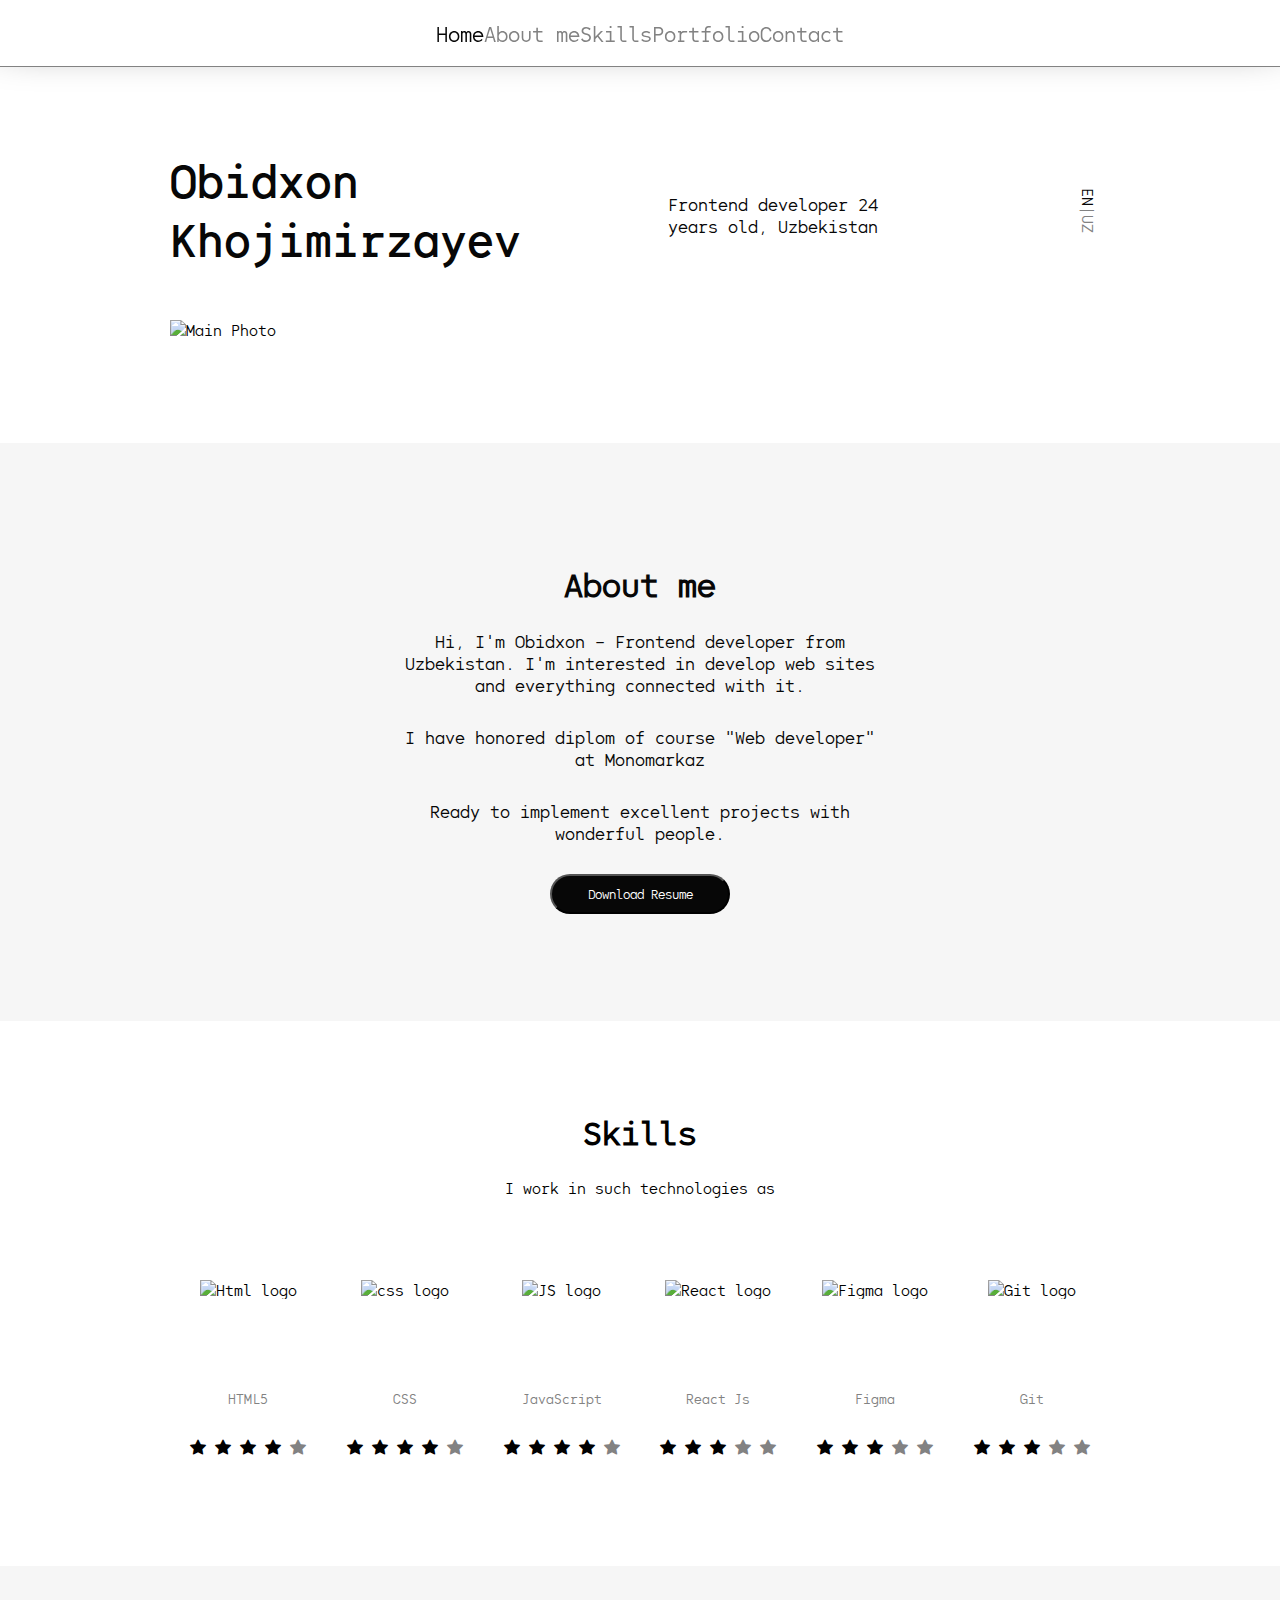
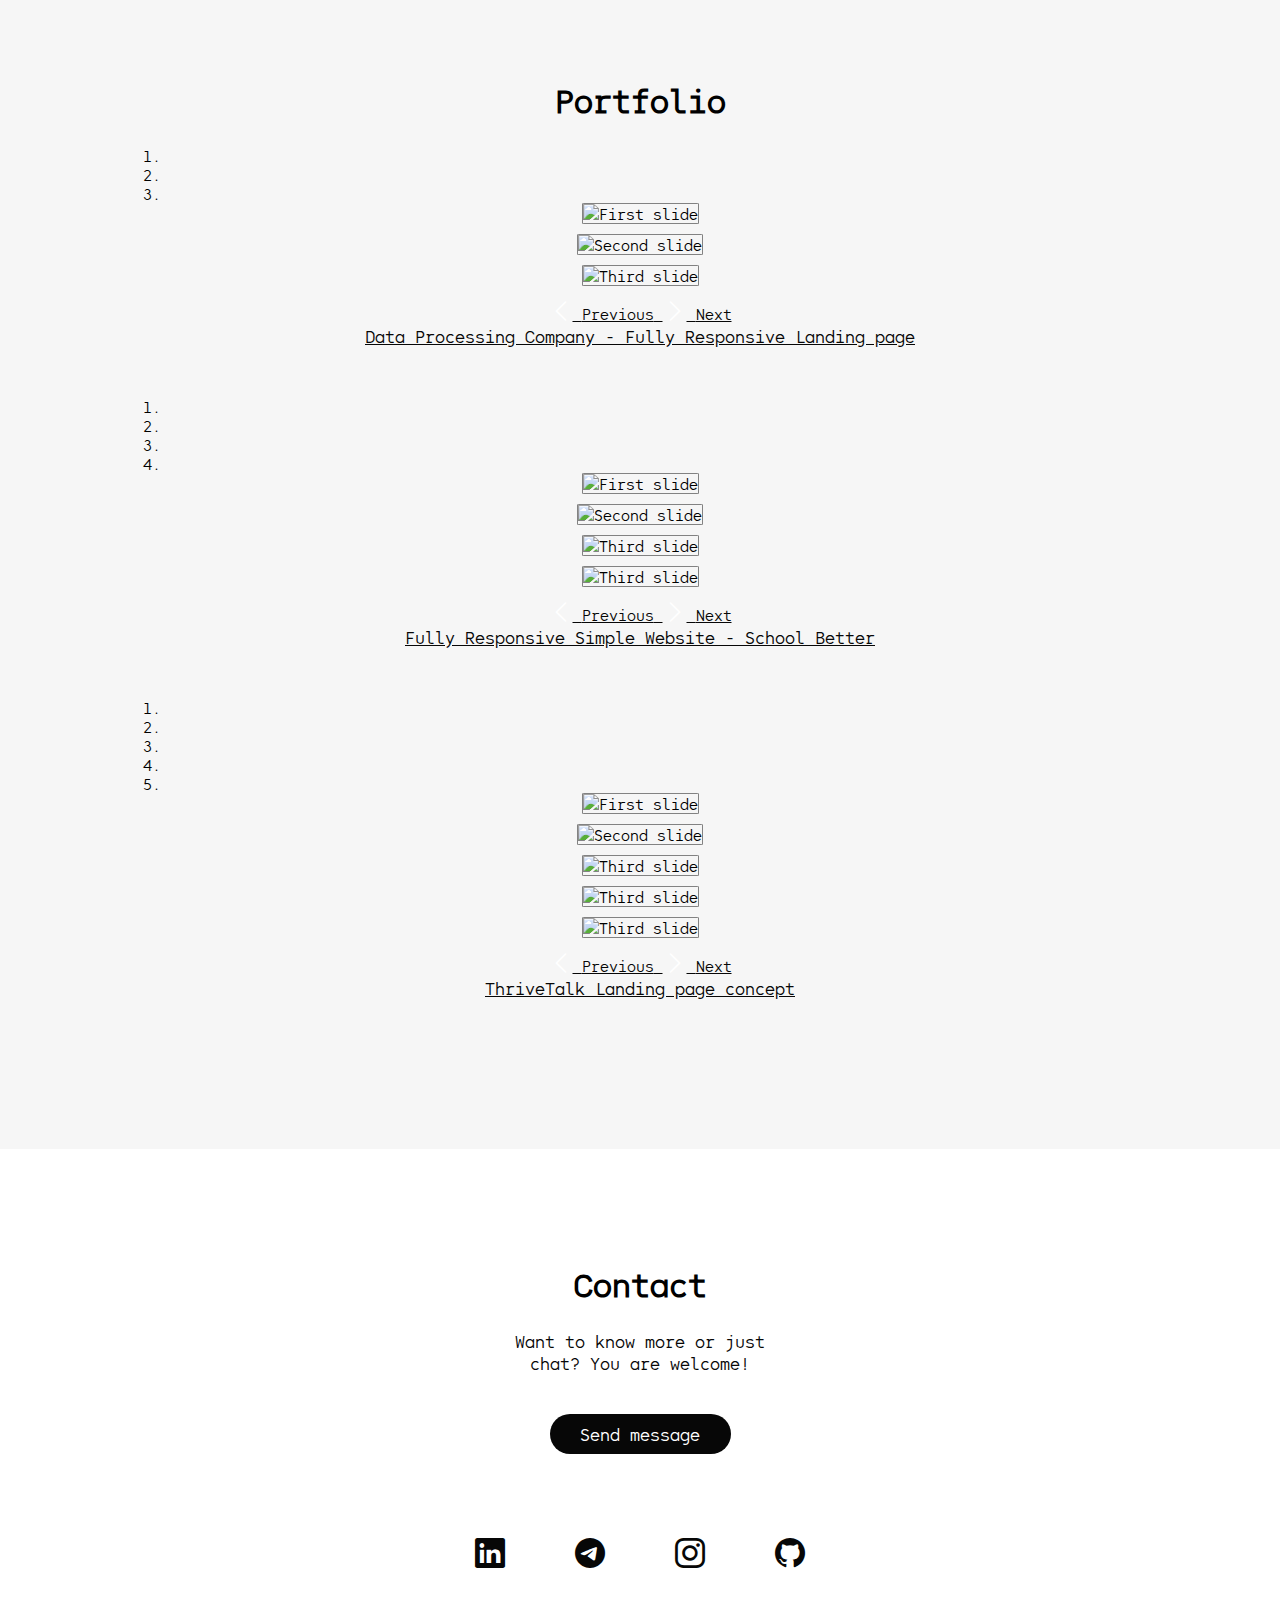
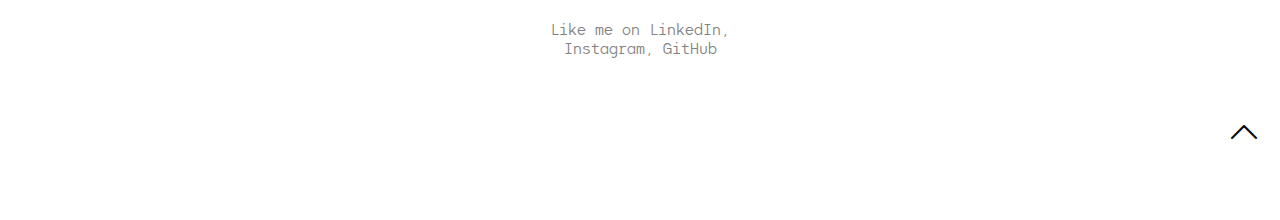
==== index.html @ 9e9f2569 "Add script files" ====
<!DOCTYPE html>
<html lang="en">

<head>
   <meta charset="UTF-8">
   <meta http-equiv="X-UA-Compatible" content="IE=edge">
   <meta name="viewport" content="width=device-width, initial-scale=1.0">

   <link rel="stylesheet" href="https://cdn.jsdelivr.net/npm/bootstrap-icons@1.8.1/font/bootstrap-icons.css">
   <link rel="stylesheet" href="https://cdn.jsdelivr.net/npm/bootstrap@4.1.3/dist/css/bootstrap.min.css"
      integrity="sha384-MCw98/SFnGE8fJT3GXwEOngsV7Zt27NXFoaoApmYm81iuXoPkFOJwJ8ERdknLPMO" crossorigin="anonymous">
   <link rel="stylesheet" href="style/main.css">
   <title>Portfolio KH</title>
</head>

<body>

   <div class="main-container">

      <!-- Header section -->

      <header class="header" id="header">
      <div class="navbar">
         <div class="container" >

            <input type="checkbox" name="nav-check" id="nav-check" class="nav-checkbox" hidden>

            <label for="nav-check" class="nav-check">
               <i class="bi bi-text-left"></i>
            </label>

            <label for="nav-check" class="nav-check-x">
               <i class="bi bi-x"></i>
            </label>

               <ul class="navbar-items">
                  <li class="navbar-item ">
                     <a href="#header" class="my-active nav-link">
                        Home
                     </a>
                  </li>
                  <li class="navbar-item">
                     <a href="#about-me" class="nav-link">
                        About me
                     </a>
                  </li>
                  <li class="navbar-item">
                     <a href="#skills" class="nav-link">
                        Skills
                     </a>
                  </li>
                  <li class="navbar-item">
                     <a href="#portfolio" class="nav-link">
                        Portfolio
                     </a>
                  </li>
                  <li class="navbar-item">
                     <a href="#contact" class="nav-link">
                        Contact
                     </a>
                  </li>
               </ul>
         </div>
      </div>
      </header>

      <div class="container width-100">
         <div class="footer-nav">
            <div class="footer-nav__items">
               <div class="footer-nav__item">
                  <a href="#header" class="footer-nav__item-link footer-my-active">
                     <i class="bi bi-house" id="house"></i>
                     <label for="house">Home</label>
                  </a>
               </div>
               <div class="footer-nav__item">
                  <a href="#about-me" class="footer-nav__item-link">
                     <i class="bi bi-person-square" id="about"></i>
                     <label for="about">About me</label>

                  </a>
               </div>
               <div class="footer-nav__item">
                  <a href="#skills" class="footer-nav__item-link">
                     <i class="bi bi-wrench" id="skil"></i>
                     <label for="skil">Skills</label>
                  </a>
               </div>
               <div class="footer-nav__item">
                  <a href="#portfolio" class="footer-nav__item-link">
                     <i class="bi bi-briefcase" id="portf"></i>
                     <label for="portf">Portfolio</label>
                  </a>
               </div>
               <div class="footer-nav__item">
                  <a href="#contact" class="footer-nav__item-link">
                     <i class="bi bi-telephone"></i>
                     <label for="">Contact</label>
                  </a>
               </div>
            </div>
         </div>
      </div>
      <!-- /Header section -->

      <!-- HERO SECTION -->

      <div class="container">
         <section class="hero" id="hero">
            <div class="hero-text">
               <div class="hero-text__name">
                  Obidxon
                  Khojimirzayev
               </div>

               <div class="hero-text__position">
                  Frontend developer
                  24 years old, Uzbekistan
               </div>

               <div class="hero-text__lang">
                  <a href="index.html" class="lang-link my-active">
                     EN
                  </a>
                  <div class="span">|</div>
                  <a href="uzlang.html" class="lang-link">
                     UZ
                  </a>
               </div>
            </div>

            <div class="hero-img">
               <img src="img/main.jpg" width="944" height="387" alt="Main Photo">
            </div>
         </section>
      </div>

      <!-- HERO SECTION -->

      <!-- ABOUT ME  -->

      <div class="container bg-f6">
         <section id="about-me" class="about-me">
            <div class="about-me__info">
               <div class="section-title">
                  About me
               </div>

               <div class="about-me__text">
                  Hi, I'm Obidxon – Frontend developer from Uzbekistan.
                  I'm interested in develop web sites and everything connected with it.
               </div>

               <div class="about-me__text">
                  I have honored diplom of course "Web developer" at Monomarkaz
               </div>

               <div class="about-me__text">
                  Ready to implement excellent projects
                  with wonderful people.
               </div>

               <button class="about-me__action">
                  <a href="portfolio/resume.pdf" download="">
                     Download Resume
                  </a>
               </button>
            </div>

         </section>
      </div>

      <!-- /ABOUT ME  -->

      <!-- SKILLS -->

      <div class="container">
         <section class="skills" id="skills">
            <div class="section-title">
               Skills
            </div>

            <div class="skills__subtitle">
               I work in such technologies as
            </div>

            <div class="program-items">

               <div class="program-item">
                  <div class="program-item__img">
                     <img src="img/logo/file_type_html_icon_130541.png" width="90" height="90" alt="Html logo">
                  </div>
                  <div class="program-item__subtitle">
                     HTML5
                  </div>
                  <div class="program-item__rate">
                     <i class="bi bi-star-fill"></i>
                     <i class="bi bi-star-fill"></i>
                     <i class="bi bi-star-fill"></i>
                     <i class="bi bi-star-fill"></i>
                     <i class="bi bi-star-fill not-fine"></i>
                  </div>
               </div>

               <div class="program-item">
                  <div class="program-item__img">
                     <img src="img/logo/file_type_css_icon_130661.png" width="90" height="90" alt="css logo">
                  </div>
                  <div class="program-item__subtitle">
                     CSS
                  </div>
                  <div class="program-item__rate">
                     <i class="bi bi-star-fill"></i>
                     <i class="bi bi-star-fill"></i>
                     <i class="bi bi-star-fill"></i>
                     <i class="bi bi-star-fill"></i>
                     <i class="bi bi-star-fill not-fine"></i>
                  </div>
               </div>

               <div class="program-item">
                  <div class="program-item__img">
                     <img src="img/logo/file_type_js_official_icon_130509.png" width="90" height="90" alt="JS logo">
                  </div>
                  <div class="program-item__subtitle">
                     JavaScript
                  </div>
                  <div class="program-item__rate">
                     <i class="bi bi-star-fill"></i>
                     <i class="bi bi-star-fill"></i>
                     <i class="bi bi-star-fill"></i>
                     <i class="bi bi-star-fill"></i>
                     <i class="bi bi-star-fill not-fine"></i>
                  </div>
               </div>

               <div class="program-item">
                  <div class="program-item__img">
                     <img src="img/logo/react_original_logo_icon_146374.png" width="90" height="90" alt="React logo">
                  </div>
                  <div class="program-item__subtitle">
                     React Js
                  </div>
                  <div class="program-item__rate">
                     <i class="bi bi-star-fill"></i>
                     <i class="bi bi-star-fill"></i>
                     <i class="bi bi-star-fill"></i>
                     <i class="bi bi-star-fill not-fine"></i>
                     <i class="bi bi-star-fill not-fine"></i>
                  </div>
               </div>

               <div class="program-item">
                  <div class="program-item__img">
                     <img src="img/logo/figma_logo_icon_170157.png" width="90" height="90" alt="Figma logo">
                  </div>
                  <div class="program-item__subtitle">
                     Figma
                  </div>
                  <div class="program-item__rate">
                     <i class="bi bi-star-fill"></i>
                     <i class="bi bi-star-fill"></i>
                     <i class="bi bi-star-fill"></i>
                     <i class="bi bi-star-fill not-fine"></i>
                     <i class="bi bi-star-fill not-fine"></i>
                  </div>
               </div>

               <div class="program-item">
                  <div class="program-item__img">
                     <img src="img/logo/git_icon_130933.png" width="90" height="90" alt="Git logo">
                  </div>
                  <div class="program-item__subtitle">
                     Git
                  </div>
                  <div class="program-item__rate">
                     <i class="bi bi-star-fill"></i>
                     <i class="bi bi-star-fill"></i>
                     <i class="bi bi-star-fill"></i>
                     <i class="bi bi-star-fill not-fine"></i>
                     <i class="bi bi-star-fill not-fine"></i>
                  </div>
               </div>
            </div>
         </section>
      </div>

      <!-- /SKILLS -->

      <!-- PORTFOLIO -->

      <div class="container bg-f6">
         <section class="portfolio" id="portfolio">
            <div class="section-title">
               Portfolio
            </div>

            <div class="example">
               <div id="carouselExampleIndicators" class="carousel slide" data-ride="carousel">
                  <ol class="carousel-indicators">
                     <li data-target="#carouselExampleIndicators" data-slide-to="0" class="active"></li>
                     <li data-target="#carouselExampleIndicators" data-slide-to="1"></li>
                     <li data-target="#carouselExampleIndicators" data-slide-to="2"></li>
                  </ol>
                  <div class="carousel-inner">
                     <div class="carousel-item active">
                        <img class="example-img" width="940" height="510" src="img/data-progrec/1.jpg" alt="First slide">
                     </div>
                     <div class="carousel-item">
                        <img class="example-img" width="940" height="510" src="img/data-progrec/2.jpg" alt="Second slide">
                     </div>
                     <div class="carousel-item">
                        <img class="example-img" width="940" height="510" src="img/data-progrec/3.jpg" alt="Third slide">
                     </div>
                  </div>
                  <a class="carousel-control-prev" href="#carouselExampleIndicators" role="button" data-slide="prev">
                     <span class="bi bi-chevron-left" aria-hidden="true"></span>
                     <span class="sr-only">Previous</span>
                  </a>
                  <a class="carousel-control-next" href="#carouselExampleIndicators" role="button" data-slide="next">
                     <span class="bi bi-chevron-right" aria-hidden="true"></span>
                     <span class="sr-only">Next</span>
                  </a>
               </div>

               <div class="example-link">
                  <a href="http://data-kh123.netlify.app">
                     Data Processing Company - Fully Responsive Landing page
                  </a>
               </div>

               <div id="carouselExampleIndicatorss" class="carousel slide" data-ride="carousel">
                  <ol class="carousel-indicators">
                     <li data-target="#carouselExampleIndicatorss" data-slide-to="0" class="active"></li>
                     <li data-target="#carouselExampleIndicatorss" data-slide-to="1"></li>
                     <li data-target="#carouselExampleIndicatorss" data-slide-to="2"></li>
                     <li data-target="#carouselExampleIndicatorss" data-slide-to="3"></li>
                  </ol>
                  <div class="carousel-inner">
                     <div class="carousel-item active">
                        <img class="example-img" width="940" height="510" src="img/school/1.jpg" alt="First slide">
                     </div>
                     <div class="carousel-item">
                        <img class="example-img" width="940" height="510" src="img/school/2.jpg" alt="Second slide">
                     </div>
                     <div class="carousel-item">
                        <img class="example-img" width="940" height="510" src="img/school/3.jpg" alt="Third slide">
                     </div>
                     <div class="carousel-item">
                        <img class="example-img" width="940" height="510" src="img/school/4.jpg" alt="Third slide">
                     </div>
                  </div>
                  <a class="carousel-control-prev" href="#carouselExampleIndicatorss" role="button" data-slide="prev">
                     <span class="bi bi-chevron-left" aria-hidden="true"></span>
                     <span class="sr-only">Previous</span>
                  </a>
                  <a class="carousel-control-next" href="#carouselExampleIndicatorss" role="button" data-slide="next">
                     <span class="bi bi-chevron-right" aria-hidden="true"></span>
                     <span class="sr-only">Next</span>
                  </a>
               </div>

               <div class="example-link">
                  <a href="http://schoolpage-kh.netlify.app">
                     Fully Responsive Simple Website - School Better
                  </a>
               </div>

               <div id="carouselExampleIndicatorsss" class="carousel slide" data-ride="carousel">
                  <ol class="carousel-indicators">
                     <li data-target="#carouselExampleIndicatorsss" data-slide-to="0" class="active"></li>
                     <li data-target="#carouselExampleIndicatorsss" data-slide-to="1"></li>
                     <li data-target="#carouselExampleIndicatorsss" data-slide-to="2"></li>
                     <li data-target="#carouselExampleIndicatorsss" data-slide-to="3"></li>
                     <li data-target="#carouselExampleIndicatorsss" data-slide-to="4"></li>
                  </ol>
                  <div class="carousel-inner">
                     <div class="carousel-item active">
                        <img class="example-img" width="940" height="510" src="img/thrivetalk/hero.png" alt="First slide">
                     </div>
                     <div class="carousel-item">
                        <img class="example-img" width="940" height="510" src="img/thrivetalk/girl.png" alt="Second slide">
                     </div>
                     <div class="carousel-item">
                        <img class="example-img" width="940" height="510" src="img/thrivetalk/CTA.png" alt="Third slide">
                     </div>
                     <div class="carousel-item">
                        <img class="example-img" width="940" height="510" src="img/thrivetalk/CTA.jpg" alt="Third slide">
                     </div>
                     <div class="carousel-item">
                        <img class="example-img" width="940" height="510" src="img/thrivetalk/footer.png" alt="Third slide">
                     </div>
                  </div>
                  <a class="carousel-control-prev" href="#carouselExampleIndicatorsss" role="button" data-slide="prev">
                     <span class="bi bi-chevron-left" aria-hidden="true"></span>
                     <span class="sr-only">Previous</span>
                  </a>
                  <a class="carousel-control-next" href="#carouselExampleIndicatorsss" role="button" data-slide="next">
                     <span class="bi bi-chevron-right" aria-hidden="true"></span>
                     <span class="sr-only">Next</span>
                  </a>
               </div>

               <div class="example-link">
                  <a href="http://thrivetalk.kh123.netlify.app">
                     ThriveTalk Landing page concept
                  </a>


            </div>

         </section>
      </div>

      <!-- /PORTFOLIO -->

      <!-- CONTACT -->

      <div class="container">
      <section class="contact" id="contact">
            <div class="section-title">
               Contact
            </div>

            <div class="contact-subtitle">
               Want to know more or just chat?
               You are welcome!
            </div>

            <button class="contact-action">
               <a href="tg://resolve?domain=khojimirzayev" target="_blank">
                  Send message
               </a>
            </button>

            <div class="contact-social-items">
               <div class="social-item">
                  <a target="_blank" href="https://www.linkedin.com/in/khojimirzayev">
                     <i class="bi bi-linkedin social-icon"></i>
                  </a>
               </div>
               <div class="social-item">
                  <a target="_blank" href="https://t.me/portfoliio_kh">
                     <i class="bi bi-telegram social-icon"></i>
                  </a>
               </div>
               <div class="social-item">
                  <a target="_blank" href="https://instagram.com/khojimirzayev.8">
                     <i class="bi bi-instagram social-icon"></i>
                  </a>
               </div>
               <div class="social-item">
                  <a target="_blank" href="https://github.com/umarodev">
                     <i class="bi bi-github social-icon"></i>
                  </a>
               </div>
            </div>

            <div class="foot">
               Like me on
               LinkedIn, Instagram, GitHub
            </div>
         </section>
      </div>

      <!-- /CONTACT -->



      <div class="top-link">
         <a href="#header">
            <i class="bi bi-chevron-up"></i>
         </a>
      </div>



      </div>

      <!-- Iconka holiga keltirish kerak -->







   </div>

   <div class="script-links">
      <script src="https://code.jquery.com/jquery-3.3.1.slim.min.js"
      integrity="sha384-q8i/X+965DzO0rT7abK41JStQIAqVgRVzpbzo5smXKp4YfRvH+8abtTE1Pi6jizo"
      crossorigin="anonymous"></script>
   <script src="https://cdn.jsdelivr.net/npm/popper.js@1.14.3/dist/umd/popper.min.js"
      integrity="sha384-ZMP7rVo3mIykV+2+9J3UJ46jBk0WLaUAdn689aCwoqbBJiSnjAK/l8WvCWPIPm49"
      crossorigin="anonymous"></script>
   <script src="https://cdn.jsdelivr.net/npm/bootstrap@4.1.3/dist/js/bootstrap.min.js"
      integrity="sha384-ChfqqxuZUCnJSK3+MXmPNIyE6ZbWh2IMqE241rYiqJxyMiZ6OW/JmZQ5stwEULTy"
      crossorigin="anonymous"></script>
   <script src="https://cdn.jsdelivr.net/npm/bootstrap@5.1.3/dist/js/bootstrap.bundle.min.js"
      integrity="sha384-ka7Sk0Gln4gmtz2MlQnikT1wXgYsOg+OMhuP+IlRH9sENBO0LRn5q+8nbTov4+1p"
      crossorigin="anonymous"></script>

   <script src="script.js"></script>
   </div>

</body>

</html>
---- style/main.css ----
/* Shared styles */

* {
   margin: 0;
   padding: 0;
   box-sizing: border-box;
   scroll-behavior: smooth;
   font-family: 'Odudo Light', Courier, monospace;
}

@font-face {
   font-family: "Odudo Bold";
   src: url(../fonts/OdudoMono-Bold.woff);
}

@font-face {
   font-family: "Odudo regular";
   src: url(../fonts/OdudoMono-Regular.woff);
}

@font-face {
   font-family: "Odudo Semibold";
   src: url(../fonts/OdudoMono-SemiBold.woff);
}

@font-face {
   font-family: "Odudo Light";
   src: url(../fonts/OdudoMono-Light.woff);
}

.main-container{
   /* max-width: 1440px; */
   width: 100%;
   background-color: #FFFFFF;
   margin: 0 auto;
}

.container{
   margin: 0 auto;
   max-width: 940px;

}

.my-active{
   color: #070707 !important;

}
.footer-my-active{
   color: #070707 !important;
   height: 66px ;
   border-top: 1px solid #070707;
   margin-top: -10px;
   padding-top: 10px;
   text-align: center;


}

.section-title{
   font-size: 34px;
   line-height: 42px;
   margin-bottom: 25px;
   font-weight: bold;
}

.bg-f6{
   background-color: #F6F6F6;
   max-width: 1440px;
}

.bi-chevron-left,
.bi-chevron-right{
   color: white;
   font-size: 1.5rem;
}

/* Header section styles */

.navbar{
   /* max-width: 1440px; */
   width: 100%;
   border-bottom:1px solid #828282;
   transform: matrix(1, 0, 0, 1, 0, 0);
   box-shadow: 0 -35px 50px 0.1px #070707;
   display: flex;
   align-items:center;
   padding-top: 20px;
   padding-bottom: 20px;
   position: fixed;
   z-index: 99;
   padding-left: 0;
   padding-right: 0;
   background-color: #FFFFFF;
}

.navbar-items{
   list-style: none;
   display: flex;
   max-width: 940px;
   width: 100%;
   justify-content: space-evenly;

}

li{
   margin: 0;
}

.nav-link{
   text-decoration: none;
   font-size: 22px;
   color: #828282;
}

.nav-check{
   display: none;
}

.bi-text-left{
   font-size: 1.5rem;
   color: #070707;
}

.nav-check-x{
   display: none;
}

.bi-x{
   font-size: 2rem;
   color: #070707;
   margin-left: -8px;
   margin-top: -5px;
}


/* Hero section styls */

.hero{
   padding-top: 150px;
}

.hero-text{
   display: flex;
   justify-content: space-between;
   align-items: center;
}

.hero-text__name{
   width: 310px;
   height: 120px;
   font-size: 48px;
   line-height: 59px;
   color: #070707;
   font-family: "Odudo regular", monospace;
}

.hero-text__position{
   width: 210px;
   height: 35px;
   font-size: 18px;
   line-height: 22px;
   color: #070707;
}

.hero-text__lang{
   transform: rotate(90deg);
   color: #828282;
   display: flex;
   max-width: 65px;
   height: 20px;
   justify-content: space-between;
}

.lang-link{
   text-decoration: none;
   color: #828282;
}

.hero-img{
   padding-top: 50px;
   max-width: 940px;

}

.hero-img img{
   max-width: 987px;
   max-height: 384px;
   /* background-image: url(../img/20220318_184743.jpg);
   background-size: cover; */
   object-fit: cover;
   width: 100%;
}


/* About me section */

.about-me{
   padding-top: 120px;
   padding-bottom: 107px;
   background-color: #F6F6F6;
   color: #070707;
   text-align: center;
   display: flex;
   justify-content: center;
   margin-top: 104px;

}

.about-me__info{
   max-width: 485px;
}

.about-me__text{
   font-size: 18px;
   line-height: 22px;
}

.about-me__text:not(:last-child){
   padding-bottom: 30px;
}

.about-me__action{
   width: 180px;
   height: 40px;
   border-radius: 30px;
   background-color: #070707;
}

.about-me__action a {
   text-decoration: none;
   color: #FFFFFF;
   border: none;
   padding: 10px;
}


/* PROGRAMMES SECTION */

.skills{
   padding-top: 90px;
   text-align: center;
   padding-bottom: 110px;
}

.skills-title{
   font-size: 34px;
   color: #070707;
   font-weight: bold;
}

.skills-subtitle{
   font-size: 18px;
   color: #070707;
   padding-top: 70px;
}

.program-items{
   display: flex;
   justify-content: space-around;
   margin-top: 83px;
}

.program-item{
   display: flex;
   flex-direction: column;
   align-items: center;
}

.program-item__img{
   max-width: 115px;
   height: 90px;
}

.program-item__subtitle{
   font-size: 14px;
   color: #828282;
   padding-top: 20px;
   padding-bottom: 30px;
}

.not-fine{
   color: #828282;
}


/* EXAMPLES STYLES */

.portfolio{
   padding-top: 113px;
   padding-bottom: 100px;
   text-align: center;

}

.example{
   max-width: 940px;
   margin: 0 auto;
}


.example-img{
   max-width: 940px;
   width: 100%;
   object-fit: cover;
   object-position: 0 10%;
   margin-bottom: 10px;
   border-radius: 2%;
   border: 1px solid #828282;
}

.example-link{
   font-size: 18px;
   padding-bottom: 50px;
   /* text-decoration: underline; */
}

.example-link a{
   color: #070707;
   text-decoration: underline;
}

.carousel a{
   color: #070707;
}

.carousel-indicators{
   bottom: 50px;
}

/* .carousel-control-prev{
   left: 160px;
}

.carousel-control-next{
   right: 160px;
} */



/* Contact section styles */

.contact{
   padding-top: 114px;
   text-align: center;
   display: flex;
   flex-direction: column;
   justify-items: center;
   align-items: center;
}

.contact-subtitle{
   max-width: 275px;
   font-size: 18px;
   color: #070707;
   padding-bottom: 40px;
   line-height: 22px;
}

.contact-action{
   width: 181px;
   height: 40px;
   background-color: #070707;
   display: flex;
   justify-content: center;
   align-items: center;
   border-radius: 25px;
   border: none;
}

.contact-action a{
   font-size: 18px;
   color: white;
   text-decoration: none;
}

.contact-social-items{
   display: flex;
   justify-content: space-evenly;
   max-width: 342px;
   column-gap: 60px;
   margin-top: 80px;
}

.social-item{
   width: 40px;
   height: 40px;
}

.social-item a{

   text-decoration: none;
}

.social-icon{
   color: #070707;
   font-size: 30px;
}

.foot{
   width: 243px;
   color: #828282;
   padding-bottom: 125px;
   padding-top: 45px;
}


.top-link{
   position: relative;
   z-index: 12;
   top: -70px;
   display: flex;
   justify-content: flex-end;
   right: 20px;
}


.top-link i{
   color: #070707;
   font-size: 2rem;
}

.footer-nav{
   max-width: 600px;
   width: 100%;
   height: 66px;
   bottom: 0px;
   z-index: 101;
   display: none;
   background-color: rgba(256, 256, 256, 0.95);
   box-shadow: 0 9px 6px 10px #070707;
   padding-top: 10px;

   position: fixed;
}

.footer-nav__items{
   display: flex;
   justify-content: space-around;

}

.footer-nav__item{
   width: 20%;
}

.footer-nav__item a{
   display: flex;
   flex-direction: column;
   align-items: center;
   text-decoration: none;
   color: #828282;
}


/* MEDIA TAGS */

@media screen and (max-width: 1000px) {

   /* SKILLS */

   .program-items{
      display: grid;
      /* flex-wrap: wrap; */
      column-gap: 40px;
      grid-template-columns: repeat(3, 1fr);

   }

   /* PORTFOLIO SECTION STYLES */

   .portfolio{
      padding-top: 60px;
   }

   .example-img{
      max-width: 900px;
      height: 500px;
      margin-left: 20px;
      margin-right: 20px;
   }



}



@media screen and (max-width: 768px) {

   /* NAVBAR */

   .navbar{
      padding-top: 10px;
   }

   .nav-link{
      font-size: 18px;
   }

   /* HERO */

   .hero-text__name{
      font-size: 32px;
   }

   .hero-text__position{
      font-size: 16px;
   }

   .hero-img img{
      height: 280px;
   }

   /* PORTFOLIO STYLES */

   .portfolio{
      padding-top: 0;
   }

   .example-img{
      max-width: 700px;
      height: 400px;
      margin-left: 15px;
      margin-right: 15px;
   }

   .contact{
      padding-top: 30px;
   }

}

@media screen and (max-width: 600px) {

   .navbar{
      display: none;
   }

   .navbar-items{
      display: none;
   }

   .nav-check{
      display: block;
   }

   .nav-link{
      padding: 0;
   }

   #nav-check:checked ~ .navbar-items {
      display: flex;
      flex-direction: column;
   }

   .nav-checkbox:checked ~ .nav-check{
      display: none;
   }

   .nav-checkbox:checked ~ .nav-check-x{
      display: block;
   }


   /* HERO */

   .hero{
      padding-top: 40px;
   }

   .hero-text{
      flex-direction: column;
      align-items: center;
      text-align: center;
   }

   .hero-text__name{
      line-height: 0;
      height: 30px;
   }

   .hero-text__name,
   .hero-text__position{
      width: 100%;
   }

   .hero-text__lang{
      transform: rotate(0);
   }

   .hero-img{
      padding-top: 30px;
   }

   .hero-img img{
      height: 200px;
   }


   /* ABOUT ME */

   .about-me{
      padding: 50px 0;
      margin-top: 50px;
   }

   /* SKILLS */

   .skills{
      padding-bottom: 70px;
      padding-top: 50px;
   }

   .program-items{
      grid-template-columns: repeat(2, 1fr);
      gap: 10px;
      margin-top: 40px;
   }

   .program-item{
      padding-bottom: 20px;
   }

   .program-item__subtitle{
      padding-bottom: 0;
   }

   /* PORTFOLIO SECTION */

   .portfolio{
      padding-bottom: 30px;
   }

   .example-img{
      max-width: 450px;
      height: 300px;
      margin-left: 10px;
      margin-right: 10px;
      object-position:  40% 20%;
   }

   .carousel-indicators{
      bottom: 10px;
   }

   .example-link{
      font-size: 14px;
   }

   .footer-nav{
      display: block;
      position: fixed;
   }

   .width-100{
      padding: 0;
   }

}

@media screen and (max-width: 500px) {




   /* PORTFOLIO SECTION */


      .example-img{
         max-width: 400px;
         height: 250px;
         margin-left: 10px;
         margin-right: 10px;
      }

      .contact-social-items{
         column-gap: 40px;
      }

      .foot{
         padding-bottom: 100px;
      }

      .footer-nav{
         padding-top: 5px;
         height: 60px;
      }

      .footer-nav__item{
         transform: scale(0.9);
      }


}
@media screen and (max-width: 365px) {

   .hero-text__name{
      line-height: 1.8rem;
      height: 80px;
      padding-bottom: 20px;
   }

   .hero-text__position{
      height: 50px;
   }

   .hero-img img {
      height: 160px;
      flex-wrap: nowrap;
   }

   /* SKILLS  */

   .skills{
      padding-top: 30px;
      padding-bottom: 40px;
   }

   .skills-subtitle{
      font-size: 14px;
   }

   .program-items{
      margin-top: 20px;
   }

   .program-item__rate i {
      font-size: 12px;
   }

   /* PORTFOLIO */

   .example-img{
      max-width: 350px;
      height: 150px;
      margin-left: 10px;
      margin-right: 10px;
      border-radius: 0;
      object-fit: 60% 20%;
   }

   .example-link{
      font-size: 12px;
   }

   .contact-social-items{
      column-gap: 30px;
   }

   .foot{
      padding-bottom: 50px;
   }

   .top-link{
      top: -80px;
      right: 10px;

   }

   .footer-nav{
      height: 53px;
   }

   .footer-nav__items{
      column-gap: 5px;
   }

   .footer-nav__item label{
      font-size: 13px;
   }

}
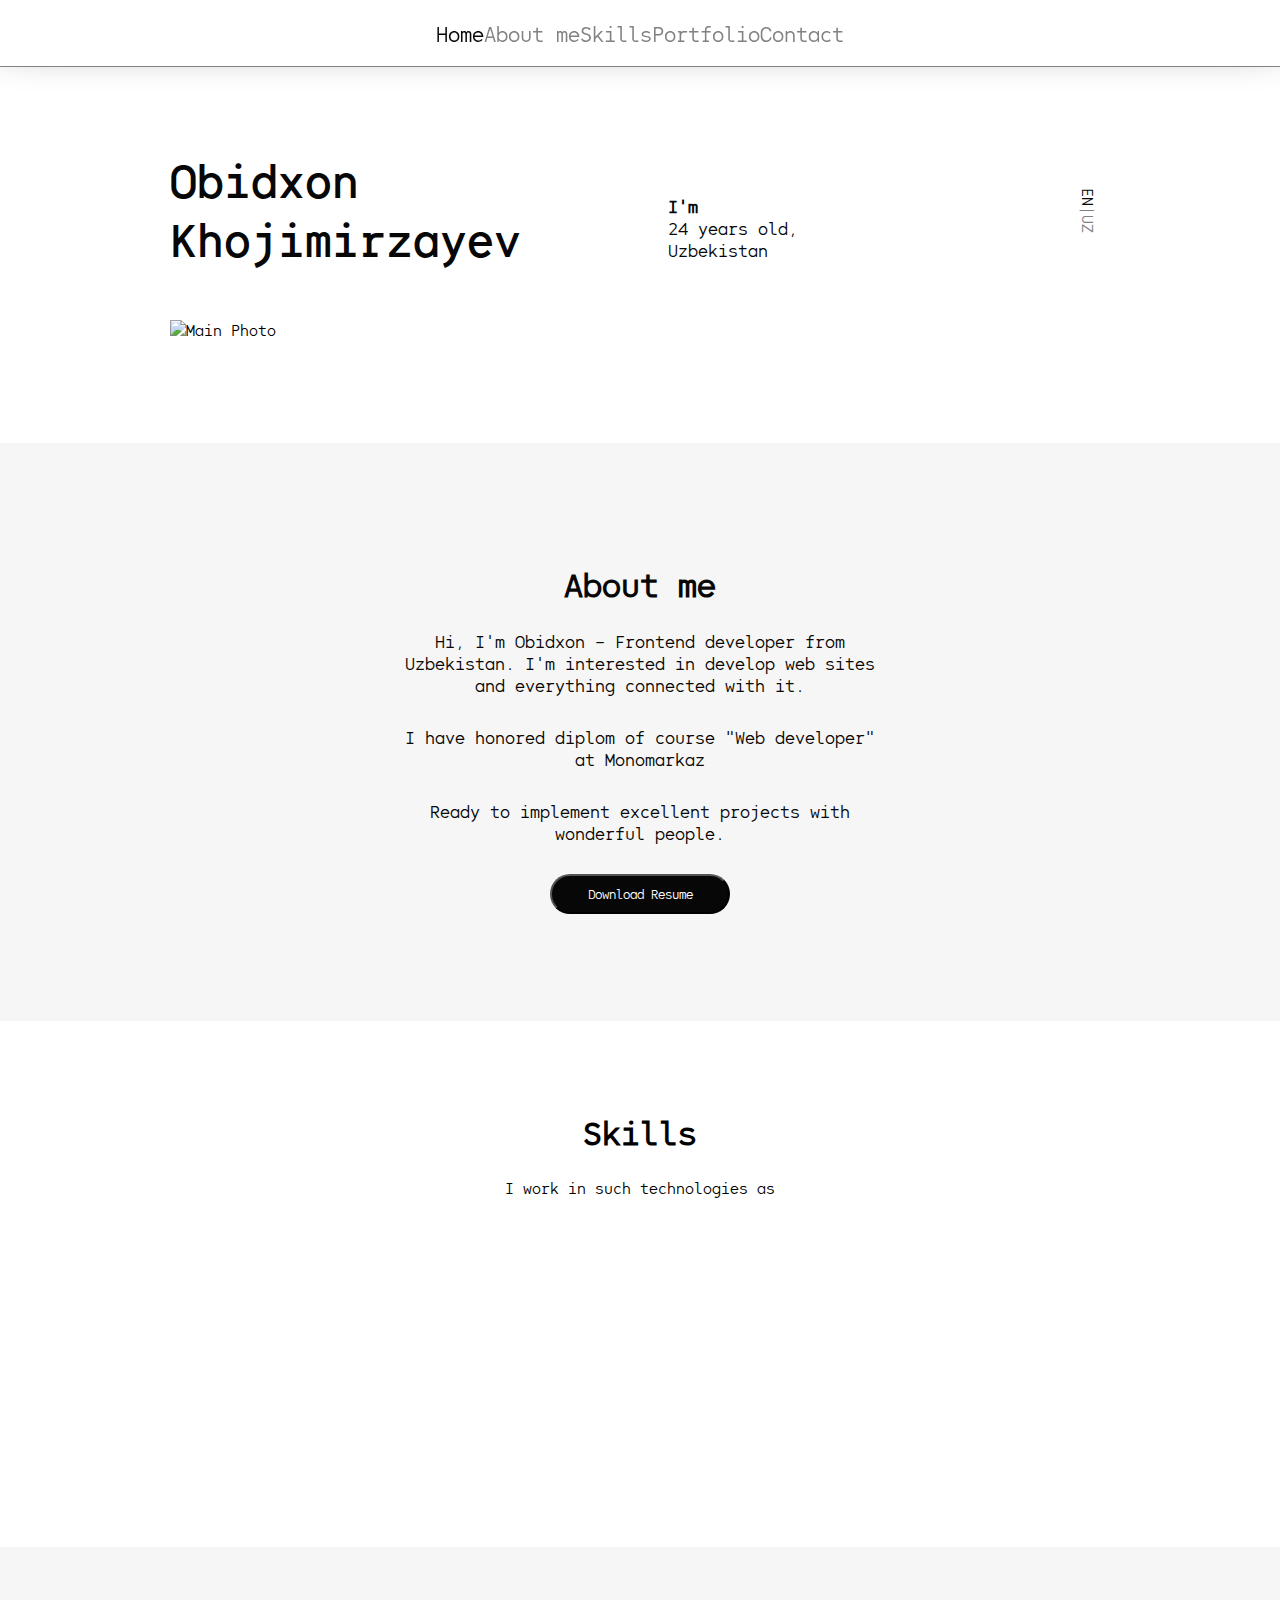
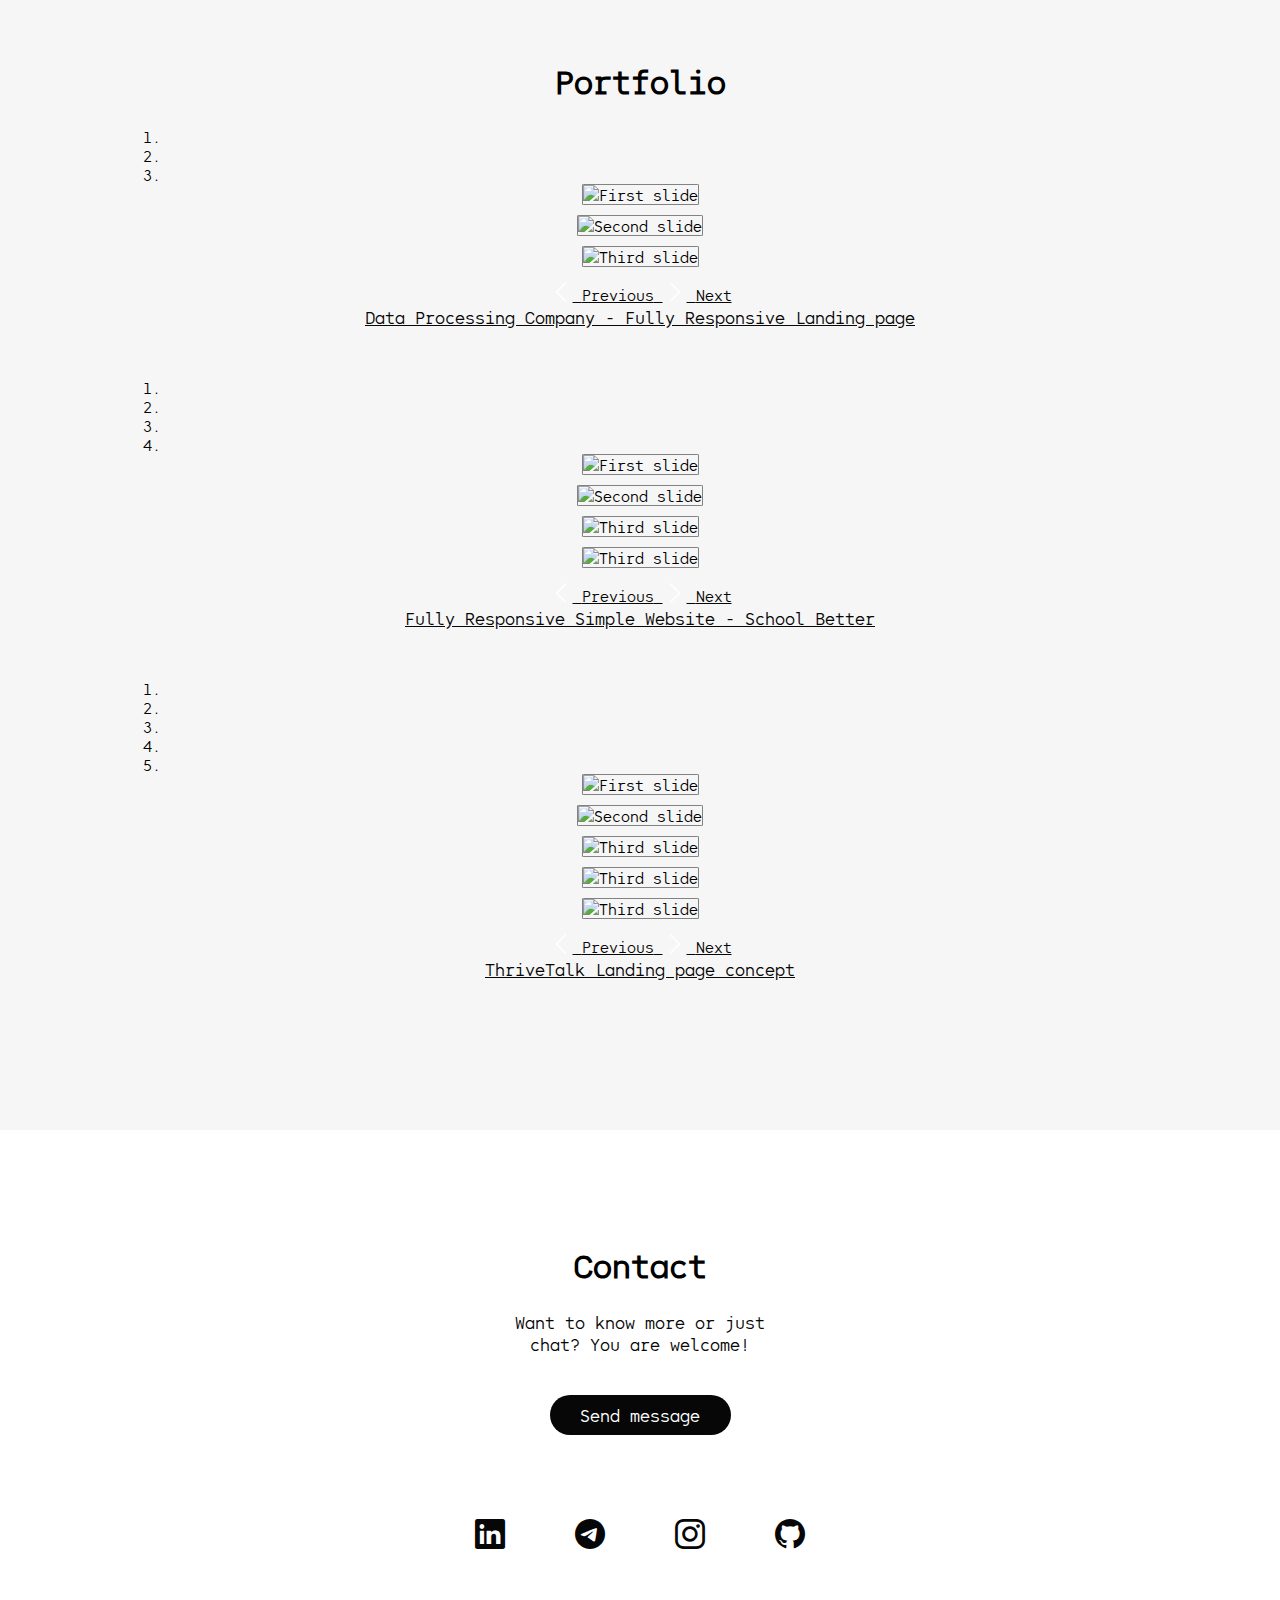
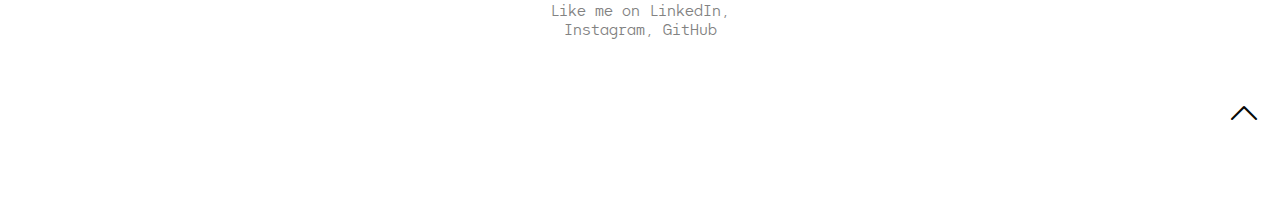
==== commit 633b4ddd: "Add typed.js and aos libraries" ====
--- a/index.html
+++ b/index.html
@@ -9,6 +9,7 @@
    <link rel="stylesheet" href="https://cdn.jsdelivr.net/npm/bootstrap-icons@1.8.1/font/bootstrap-icons.css">
    <link rel="stylesheet" href="https://cdn.jsdelivr.net/npm/bootstrap@4.1.3/dist/css/bootstrap.min.css"
       integrity="sha384-MCw98/SFnGE8fJT3GXwEOngsV7Zt27NXFoaoApmYm81iuXoPkFOJwJ8ERdknLPMO" crossorigin="anonymous">
+   <link href="https://unpkg.com/aos@2.3.1/dist/aos.css" rel="stylesheet">
    <link rel="stylesheet" href="style/main.css">
    <title>Portfolio KH</title>
 </head>
@@ -64,38 +65,44 @@
       </div>
       </header>
 
+      <!-- FOOTER NAVBAR SECTION -->
+
       <div class="container width-100">
          <div class="footer-nav">
             <div class="footer-nav__items">
                <div class="footer-nav__item">
                   <a href="#header" class="footer-nav__item-link footer-my-active">
-                     <i class="bi bi-house" id="house"></i>
-                     <label for="house">Home</label>
+                     <i class="footer__item__icon bi bi-house" id="house">
+                        <p class="non-italic">Home</p>
+                     </i>
                   </a>
                </div>
                <div class="footer-nav__item">
                   <a href="#about-me" class="footer-nav__item-link">
-                     <i class="bi bi-person-square" id="about"></i>
-                     <label for="about">About me</label>
-
+                     <i class="footer__item__icon bi bi-person-square" id="about">
+                        <p class="non-italic">About me</p>
+                     </i>
                   </a>
                </div>
                <div class="footer-nav__item">
                   <a href="#skills" class="footer-nav__item-link">
-                     <i class="bi bi-wrench" id="skil"></i>
-                     <label for="skil">Skills</label>
+                     <i class="footer__item__icon bi bi-wrench" id="skil">
+                        <p class="non-italic">Skills</p>
+                     </i>
                   </a>
                </div>
                <div class="footer-nav__item">
                   <a href="#portfolio" class="footer-nav__item-link">
-                     <i class="bi bi-briefcase" id="portf"></i>
-                     <label for="portf">Portfolio</label>
+                     <i class="footer__item__icon bi bi-briefcase" id="portf">
+                        <p class="non-italic">Portfolio</p>
+                     </i>
                   </a>
                </div>
                <div class="footer-nav__item">
                   <a href="#contact" class="footer-nav__item-link">
-                     <i class="bi bi-telephone"></i>
-                     <label for="">Contact</label>
+                     <i class="footer__item__icon bi bi-telephone">
+                        <p class="non-italic">Contact</p>
+                     </i>
                   </a>
                </div>
             </div>
@@ -114,7 +121,9 @@
                </div>
 
                <div class="hero-text__position">
-                  Frontend developer
+                  <div class="mov-class">
+                     <h4> I'm  <span class="mov"> </span></h4>
+                  </div>
                   24 years old, Uzbekistan
                </div>
 
@@ -186,99 +195,57 @@
 
             <div class="program-items">
 
-               <div class="program-item">
+               <div class="program-item" data-aos="fade-right">
                   <div class="program-item__img">
                      <img src="img/logo/file_type_html_icon_130541.png" width="90" height="90" alt="Html logo">
                   </div>
                   <div class="program-item__subtitle">
                      HTML5
                   </div>
-                  <div class="program-item__rate">
-                     <i class="bi bi-star-fill"></i>
-                     <i class="bi bi-star-fill"></i>
-                     <i class="bi bi-star-fill"></i>
-                     <i class="bi bi-star-fill"></i>
-                     <i class="bi bi-star-fill not-fine"></i>
-                  </div>
-               </div>
-
-               <div class="program-item">
+               </div>
+
+               <div class="program-item" data-aos="fade-right">
                   <div class="program-item__img">
                      <img src="img/logo/file_type_css_icon_130661.png" width="90" height="90" alt="css logo">
                   </div>
                   <div class="program-item__subtitle">
                      CSS
                   </div>
-                  <div class="program-item__rate">
-                     <i class="bi bi-star-fill"></i>
-                     <i class="bi bi-star-fill"></i>
-                     <i class="bi bi-star-fill"></i>
-                     <i class="bi bi-star-fill"></i>
-                     <i class="bi bi-star-fill not-fine"></i>
-                  </div>
-               </div>
-
-               <div class="program-item">
+               </div>
+
+               <div class="program-item" data-aos="fade-up">
                   <div class="program-item__img">
                      <img src="img/logo/file_type_js_official_icon_130509.png" width="90" height="90" alt="JS logo">
                   </div>
                   <div class="program-item__subtitle">
                      JavaScript
                   </div>
-                  <div class="program-item__rate">
-                     <i class="bi bi-star-fill"></i>
-                     <i class="bi bi-star-fill"></i>
-                     <i class="bi bi-star-fill"></i>
-                     <i class="bi bi-star-fill"></i>
-                     <i class="bi bi-star-fill not-fine"></i>
-                  </div>
-               </div>
-
-               <div class="program-item">
+               </div>
+
+               <div class="program-item" data-aos="fade-down">
                   <div class="program-item__img">
                      <img src="img/logo/react_original_logo_icon_146374.png" width="90" height="90" alt="React logo">
                   </div>
                   <div class="program-item__subtitle">
                      React Js
                   </div>
-                  <div class="program-item__rate">
-                     <i class="bi bi-star-fill"></i>
-                     <i class="bi bi-star-fill"></i>
-                     <i class="bi bi-star-fill"></i>
-                     <i class="bi bi-star-fill not-fine"></i>
-                     <i class="bi bi-star-fill not-fine"></i>
-                  </div>
-               </div>
-
-               <div class="program-item">
+               </div>
+
+               <div class="program-item" data-aos="fade-left">
                   <div class="program-item__img">
                      <img src="img/logo/figma_logo_icon_170157.png" width="90" height="90" alt="Figma logo">
                   </div>
                   <div class="program-item__subtitle">
                      Figma
                   </div>
-                  <div class="program-item__rate">
-                     <i class="bi bi-star-fill"></i>
-                     <i class="bi bi-star-fill"></i>
-                     <i class="bi bi-star-fill"></i>
-                     <i class="bi bi-star-fill not-fine"></i>
-                     <i class="bi bi-star-fill not-fine"></i>
-                  </div>
-               </div>
-
-               <div class="program-item">
+               </div>
+
+               <div class="program-item" data-aos="fade-left">
                   <div class="program-item__img">
                      <img src="img/logo/git_icon_130933.png" width="90" height="90" alt="Git logo">
                   </div>
                   <div class="program-item__subtitle">
                      Git
-                  </div>
-                  <div class="program-item__rate">
-                     <i class="bi bi-star-fill"></i>
-                     <i class="bi bi-star-fill"></i>
-                     <i class="bi bi-star-fill"></i>
-                     <i class="bi bi-star-fill not-fine"></i>
-                     <i class="bi bi-star-fill not-fine"></i>
                   </div>
                </div>
             </div>
@@ -445,12 +412,12 @@
                   </a>
                </div>
                <div class="social-item">
-                  <a target="_blank" href="https://instagram.com/khojimirzayev.8">
+                  <a target="_blank" href="https://instagram.com/umar_engine8r">
                      <i class="bi bi-instagram social-icon"></i>
                   </a>
                </div>
                <div class="social-item">
-                  <a target="_blank" href="https://github.com/umarodev">
+                  <a target="_blank" href="https://github.com/umarengineer">
                      <i class="bi bi-github social-icon"></i>
                   </a>
                </div>
@@ -477,7 +444,7 @@
 
       </div>
 
-      <!-- Iconka holiga keltirish kerak -->
+
 
 
 
@@ -500,6 +467,24 @@
    <script src="https://cdn.jsdelivr.net/npm/bootstrap@5.1.3/dist/js/bootstrap.bundle.min.js"
       integrity="sha384-ka7Sk0Gln4gmtz2MlQnikT1wXgYsOg+OMhuP+IlRH9sENBO0LRn5q+8nbTov4+1p"
       crossorigin="anonymous"></script>
+   <!-- TYPED JS -->
+   <script src="https://cdn.jsdelivr.net/npm/typed.js@2.0.12"></script>
+
+   <script>
+      var typed = new Typed(".mov",{
+      strings: [, "Frontend developer","Backend developer","Full-stack Developer"] ,
+      typeSpeed: 70,
+      backSpeed: 50,
+      loop: true
+  
+      })
+  </script>
+
+  <!-- AOS SCRIPT -->
+  <script src="https://unpkg.com/aos@2.3.1/dist/aos.js"></script>
+  <script>
+   AOS.init();
+ </script>
 
    <script src="script.js"></script>
    </div>
--- a/style/main.css
+++ b/style/main.css
@@ -47,13 +47,8 @@
 }
 .footer-my-active{
    color: #070707 !important;
-   height: 66px ;
-   border-top: 1px solid #070707;
-   margin-top: -10px;
-   padding-top: 10px;
-   text-align: center;
-
-
+   font-weight: 700;
+   font-size: 1.1rem;
 }
 
 .section-title{
@@ -154,6 +149,12 @@
    font-family: "Odudo regular", monospace;
 }
 
+.mov{
+   width: 400px;
+   font-size: 1.5rem;
+   background-color: rgba(red, green, blue, 0.6);
+}
+
 .hero-text__position{
    width: 210px;
    height: 35px;
@@ -224,6 +225,7 @@
    height: 40px;
    border-radius: 30px;
    background-color: #070707;
+   transition: 0.5s;
 }
 
 .about-me__action a {
@@ -233,6 +235,10 @@
    padding: 10px;
 }
 
+.about-me__action:hover{
+   transform: scale(1.1);
+}
+
 
 /* PROGRAMMES SECTION */
 
@@ -269,6 +275,11 @@
 .program-item__img{
    max-width: 115px;
    height: 90px;
+   transition: 0.5s;
+}
+
+.program-item__img:hover{
+   transform: scale(1.2);
 }
 
 .program-item__subtitle{
@@ -365,6 +376,11 @@
    align-items: center;
    border-radius: 25px;
    border: none;
+   transition: 0.5s;
+}
+
+.contact-action:hover{
+   transform: scale(1.1);
 }
 
 .contact-action a{
@@ -395,6 +411,11 @@
    color: #070707;
    font-size: 30px;
 }
+
+.social-item:hover{
+   transform: scale(1.15);
+}
+
 
 .foot{
    width: 243px;
@@ -422,7 +443,7 @@
 .footer-nav{
    max-width: 600px;
    width: 100%;
-   height: 66px;
+   height: 80px;
    bottom: 0px;
    z-index: 101;
    display: none;
@@ -451,6 +472,18 @@
    color: #828282;
 }
 
+.footer__item__icon{
+   text-align: center;
+}
+
+.non-italic{
+   font-style: normal;
+}
+
+.small-foot{
+   font-size: 0.8rem;
+}
+
 
 /* MEDIA TAGS */
 
@@ -572,6 +605,7 @@
       flex-direction: column;
       align-items: center;
       text-align: center;
+      row-gap: 30px;
    }
 
    .hero-text__name{
@@ -700,6 +734,9 @@
       padding-bottom: 20px;
    }
 
+   .mov-class{
+      font-size: 0.8rem;
+   }
    .hero-text__position{
       height: 50px;
    }
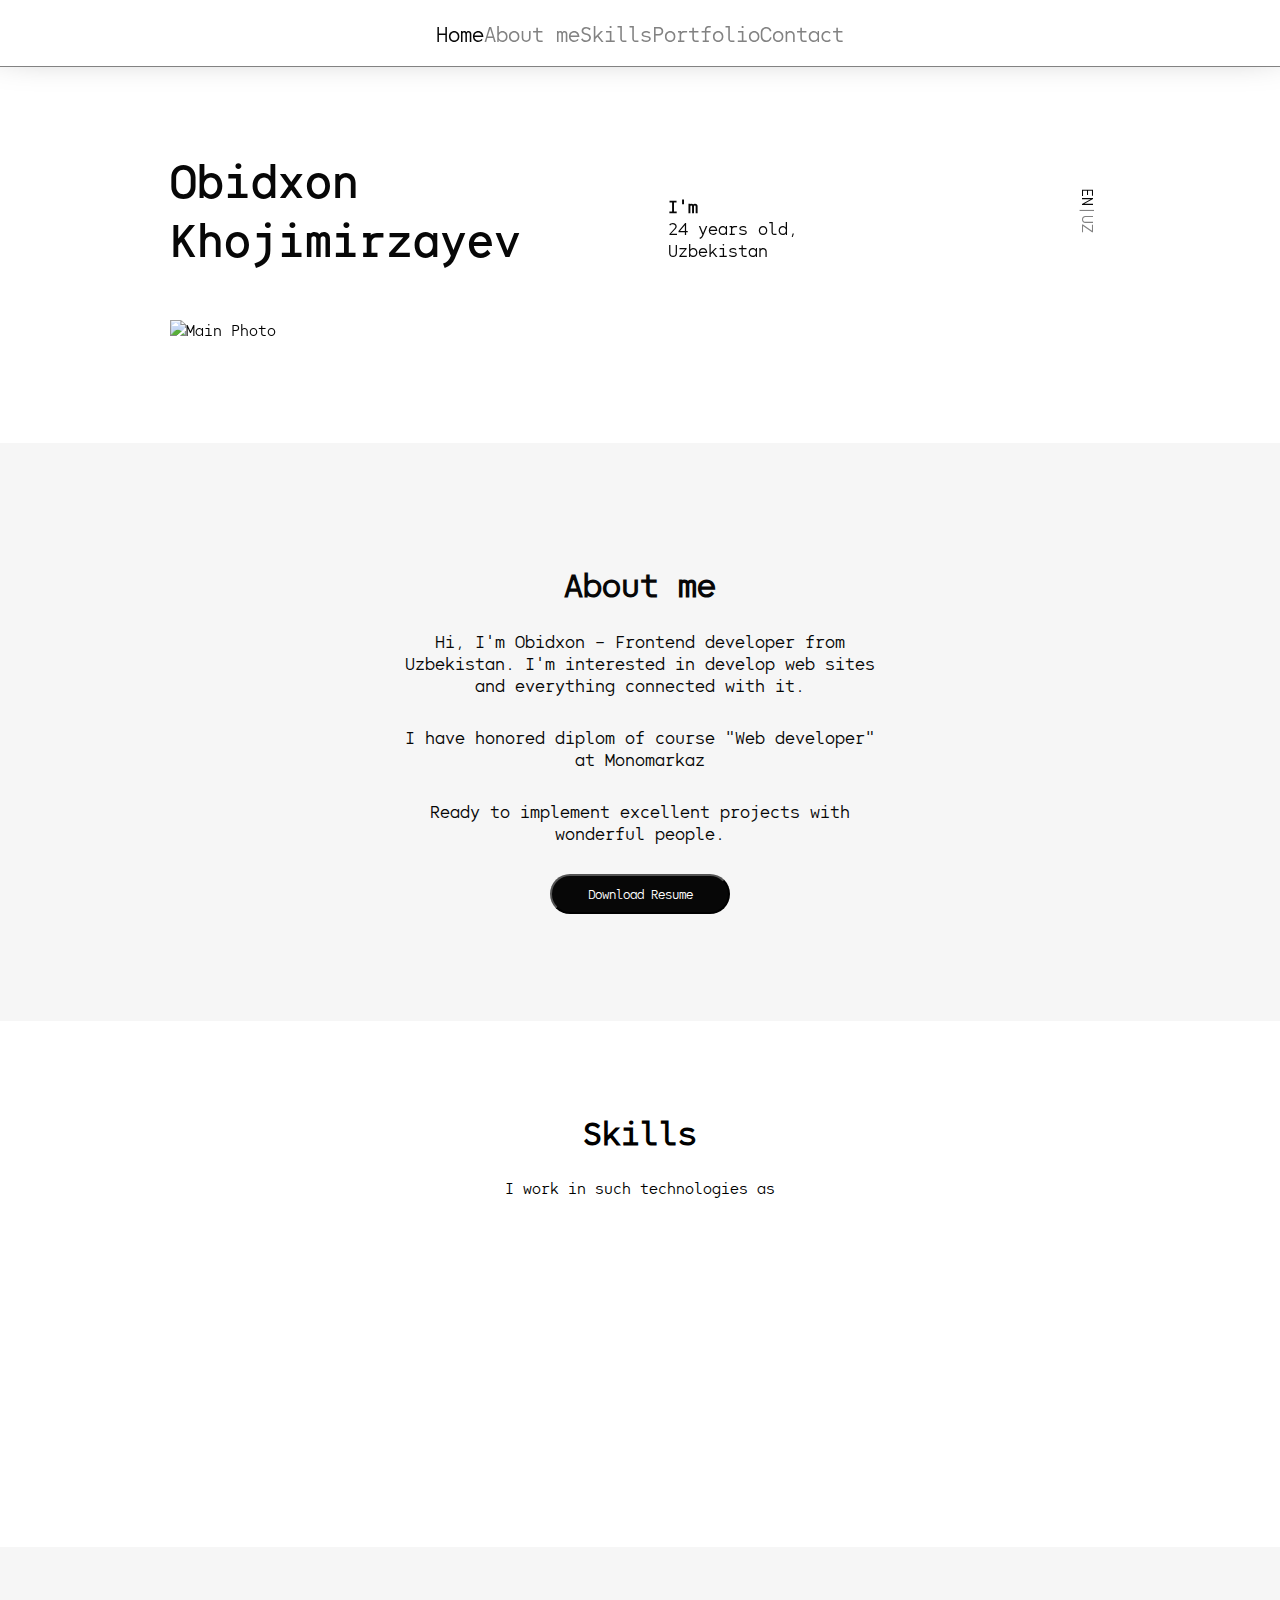
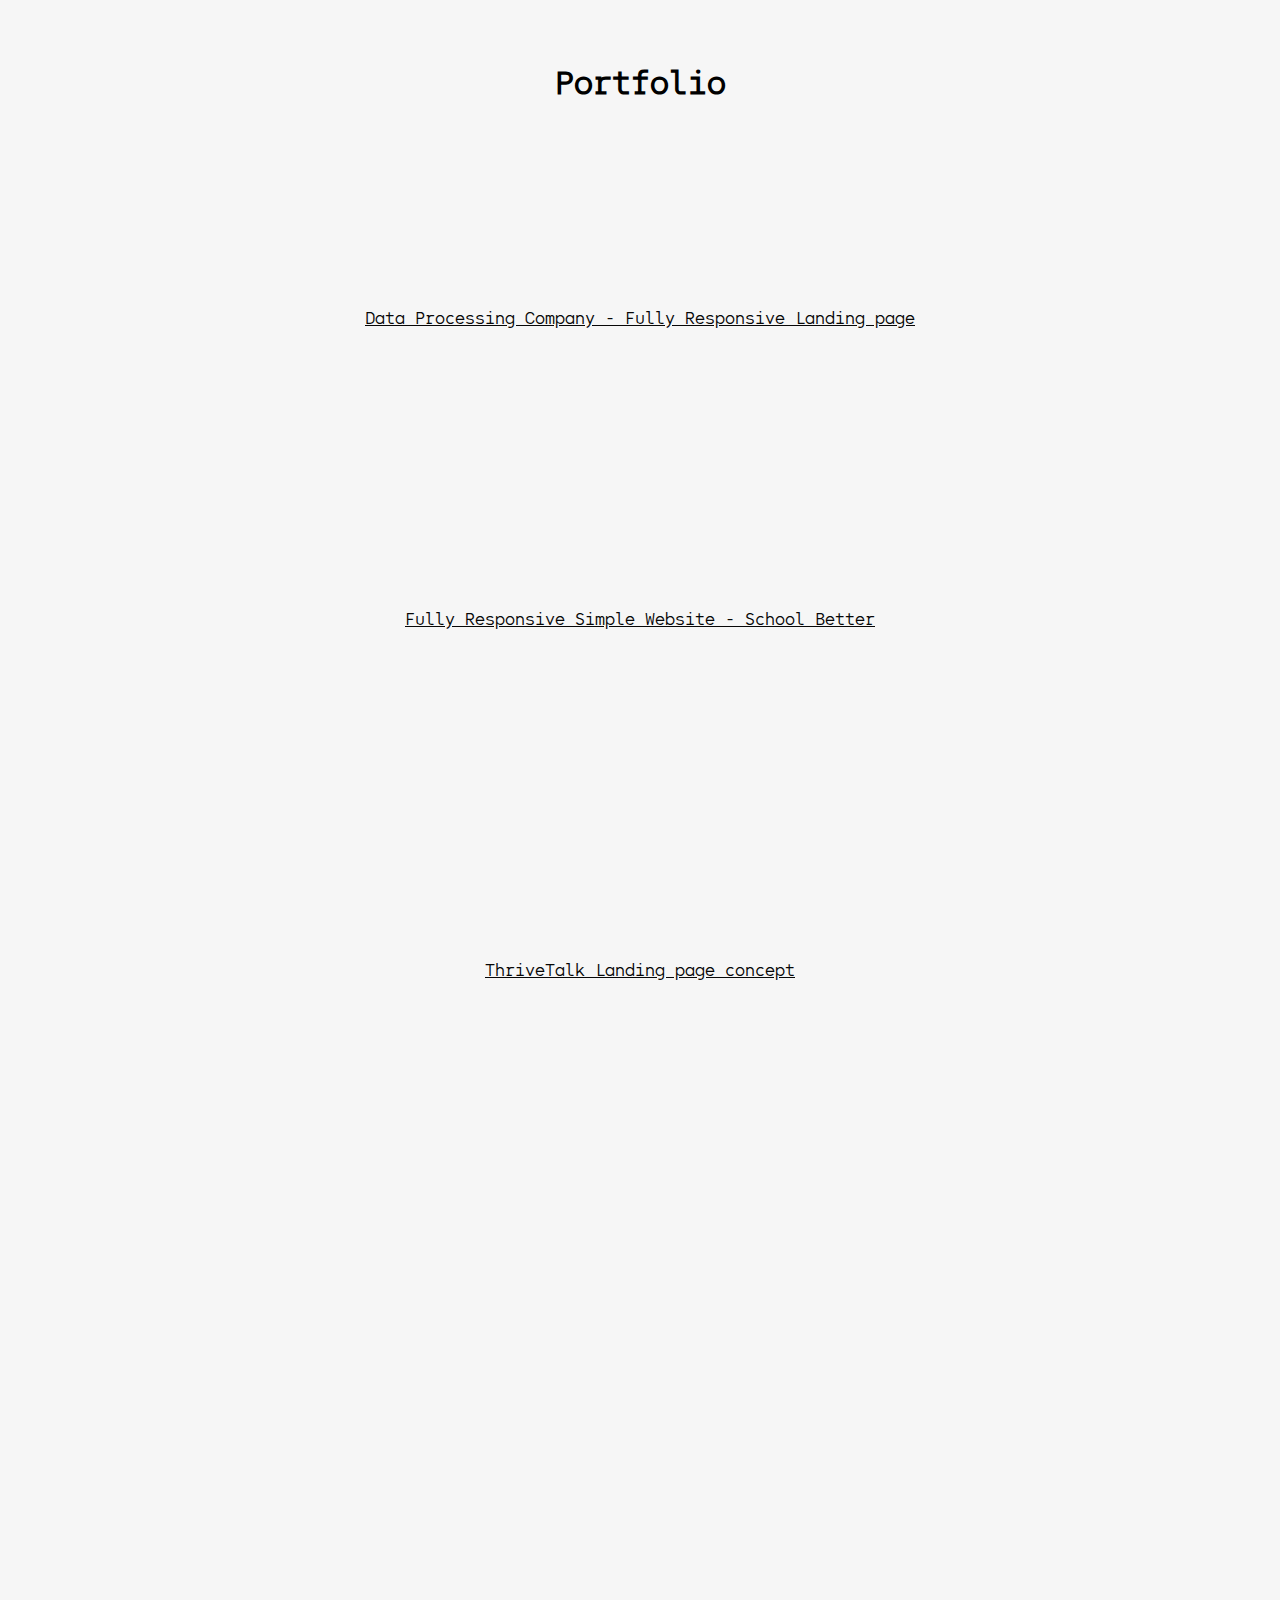
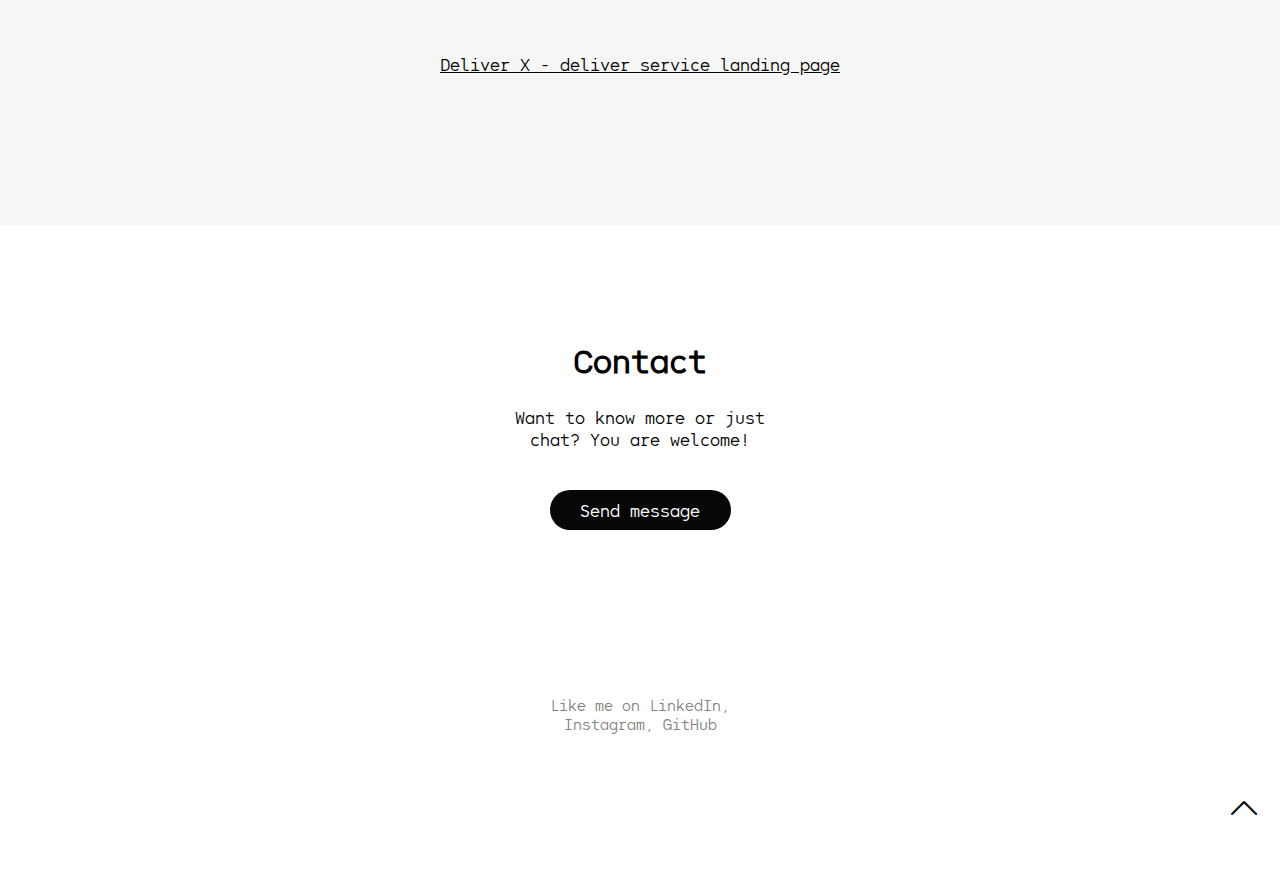
==== commit 69b941fb: "Add new portfolio item" ====
--- a/index.html
+++ b/index.html
@@ -21,18 +21,18 @@
       <!-- Header section -->
 
       <header class="header" id="header">
-      <div class="navbar">
-         <div class="container" >
-
-            <input type="checkbox" name="nav-check" id="nav-check" class="nav-checkbox" hidden>
-
-            <label for="nav-check" class="nav-check">
-               <i class="bi bi-text-left"></i>
-            </label>
-
-            <label for="nav-check" class="nav-check-x">
-               <i class="bi bi-x"></i>
-            </label>
+         <div class="navbar">
+            <div class="container">
+
+               <input type="checkbox" name="nav-check" id="nav-check" class="nav-checkbox" hidden>
+
+               <label for="nav-check" class="nav-check">
+                  <i class="bi bi-text-left"></i>
+               </label>
+
+               <label for="nav-check" class="nav-check-x">
+                  <i class="bi bi-x"></i>
+               </label>
 
                <ul class="navbar-items">
                   <li class="navbar-item ">
@@ -61,8 +61,8 @@
                      </a>
                   </li>
                </ul>
+            </div>
          </div>
-      </div>
       </header>
 
       <!-- FOOTER NAVBAR SECTION -->
@@ -112,7 +112,7 @@
 
       <!-- HERO SECTION -->
 
-      <div class="container">
+      <div class="container" data-aos="fade-right">
          <section class="hero" id="hero">
             <div class="hero-text">
                <div class="hero-text__name">
@@ -122,7 +122,7 @@
 
                <div class="hero-text__position">
                   <div class="mov-class">
-                     <h4> I'm  <span class="mov"> </span></h4>
+                     <h4> I'm <span class="mov"> </span></h4>
                   </div>
                   24 years old, Uzbekistan
                </div>
@@ -148,7 +148,7 @@
 
       <!-- ABOUT ME  -->
 
-      <div class="container bg-f6">
+      <div class="container bg-f6" data-aos="fade-left">
          <section id="about-me" class="about-me">
             <div class="about-me__info">
                <div class="section-title">
@@ -213,7 +213,7 @@
                   </div>
                </div>
 
-               <div class="program-item" data-aos="fade-up">
+               <div class="program-item" data-aos="fade-down">
                   <div class="program-item__img">
                      <img src="img/logo/file_type_js_official_icon_130509.png" width="90" height="90" alt="JS logo">
                   </div>
@@ -222,7 +222,7 @@
                   </div>
                </div>
 
-               <div class="program-item" data-aos="fade-down">
+               <div class="program-item" data-aos="fade-up">
                   <div class="program-item__img">
                      <img src="img/logo/react_original_logo_icon_146374.png" width="90" height="90" alt="React logo">
                   </div>
@@ -263,7 +263,7 @@
             </div>
 
             <div class="example">
-               <div id="carouselExampleIndicators" class="carousel slide" data-ride="carousel">
+               <div id="carouselExampleIndicators" class="carousel slide" data-ride="carousel" data-aos="fade-down">
                   <ol class="carousel-indicators">
                      <li data-target="#carouselExampleIndicators" data-slide-to="0" class="active"></li>
                      <li data-target="#carouselExampleIndicators" data-slide-to="1"></li>
@@ -271,13 +271,16 @@
                   </ol>
                   <div class="carousel-inner">
                      <div class="carousel-item active">
-                        <img class="example-img" width="940" height="510" src="img/data-progrec/1.jpg" alt="First slide">
-                     </div>
-                     <div class="carousel-item">
-                        <img class="example-img" width="940" height="510" src="img/data-progrec/2.jpg" alt="Second slide">
-                     </div>
-                     <div class="carousel-item">
-                        <img class="example-img" width="940" height="510" src="img/data-progrec/3.jpg" alt="Third slide">
+                        <img class="example-img" width="940" height="510" src="img/data-progrec/1.jpg"
+                           alt="First slide">
+                     </div>
+                     <div class="carousel-item">
+                        <img class="example-img" width="940" height="510" src="img/data-progrec/2.jpg"
+                           alt="Second slide">
+                     </div>
+                     <div class="carousel-item">
+                        <img class="example-img" width="940" height="510" src="img/data-progrec/3.jpg"
+                           alt="Third slide">
                      </div>
                   </div>
                   <a class="carousel-control-prev" href="#carouselExampleIndicators" role="button" data-slide="prev">
@@ -296,7 +299,7 @@
                   </a>
                </div>
 
-               <div id="carouselExampleIndicatorss" class="carousel slide" data-ride="carousel">
+               <div id="carouselExampleIndicatorss" class="carousel slide" data-ride="carousel" data-aos="fade-right">
                   <ol class="carousel-indicators">
                      <li data-target="#carouselExampleIndicatorss" data-slide-to="0" class="active"></li>
                      <li data-target="#carouselExampleIndicatorss" data-slide-to="1"></li>
@@ -333,7 +336,7 @@
                   </a>
                </div>
 
-               <div id="carouselExampleIndicatorsss" class="carousel slide" data-ride="carousel">
+               <div id="carouselExampleIndicatorsss" class="carousel slide" data-ride="carousel" data-aos="fade-left">
                   <ol class="carousel-indicators">
                      <li data-target="#carouselExampleIndicatorsss" data-slide-to="0" class="active"></li>
                      <li data-target="#carouselExampleIndicatorsss" data-slide-to="1"></li>
@@ -343,19 +346,24 @@
                   </ol>
                   <div class="carousel-inner">
                      <div class="carousel-item active">
-                        <img class="example-img" width="940" height="510" src="img/thrivetalk/hero.png" alt="First slide">
-                     </div>
-                     <div class="carousel-item">
-                        <img class="example-img" width="940" height="510" src="img/thrivetalk/girl.png" alt="Second slide">
-                     </div>
-                     <div class="carousel-item">
-                        <img class="example-img" width="940" height="510" src="img/thrivetalk/CTA.png" alt="Third slide">
-                     </div>
-                     <div class="carousel-item">
-                        <img class="example-img" width="940" height="510" src="img/thrivetalk/CTA.jpg" alt="Third slide">
-                     </div>
-                     <div class="carousel-item">
-                        <img class="example-img" width="940" height="510" src="img/thrivetalk/footer.png" alt="Third slide">
+                        <img class="example-img" width="940" height="510" src="img/thrivetalk/hero.png"
+                           alt="First slide">
+                     </div>
+                     <div class="carousel-item">
+                        <img class="example-img" width="940" height="510" src="img/thrivetalk/girl.png"
+                           alt="Second slide">
+                     </div>
+                     <div class="carousel-item">
+                        <img class="example-img" width="940" height="510" src="img/thrivetalk/CTA.png"
+                           alt="Third slide">
+                     </div>
+                     <div class="carousel-item">
+                        <img class="example-img" width="940" height="510" src="img/thrivetalk/CTA.jpg"
+                           alt="Third slide">
+                     </div>
+                     <div class="carousel-item">
+                        <img class="example-img" width="940" height="510" src="img/thrivetalk/footer.png"
+                           alt="Third slide">
                      </div>
                   </div>
                   <a class="carousel-control-prev" href="#carouselExampleIndicatorsss" role="button" data-slide="prev">
@@ -372,9 +380,60 @@
                   <a href="http://thrivetalk.kh123.netlify.app">
                      ThriveTalk Landing page concept
                   </a>
-
-
-            </div>
+               </div>
+
+               <div id="carouselExampleIndicatorssss" class="carousel slide" data-ride="carousel" data-aos="fade-up">
+                  <ol class="carousel-indicators">
+                     <li data-target="#carouselExampleIndicatorssss" data-slide-to="0" class="active"></li>
+                     <li data-target="#carouselExampleIndicatorssss" data-slide-to="1"></li>
+                     <li data-target="#carouselExampleIndicatorssss" data-slide-to="2"></li>
+                     <li data-target="#carouselExampleIndicatorssss" data-slide-to="3"></li>
+                     <li data-target="#carouselExampleIndicatorssss" data-slide-to="4"></li>
+                     <li data-target="#carouselExampleIndicatorssss" data-slide-to="5"></li>
+                     <li data-target="#carouselExampleIndicatorssss" data-slide-to="6"></li>
+                  </ol>
+                  <div class="carousel-inner">
+                     <div class="carousel-item active">
+                        <img class="example-img" width="940" height="510" src="img/deliver X/main.png"
+                           alt="First slide">
+                     </div>
+                     <div class="carousel-item">
+                        <img class="example-img" width="940" height="510" src="img/deliver X/1.png" alt="Second slide">
+                     </div>
+                     <div class="carousel-item">
+                        <img class="example-img" width="940" height="510" src="img/deliver X/2.png" alt="Third slide">
+                     </div>
+                     <div class="carousel-item">
+                        <img class="example-img" width="940" height="510" src="img/deliver X/3.png" alt="Third slide">
+                     </div>
+                     <div class="carousel-item">
+                        <img class="example-img" width="940" height="510" src="img/deliver X/4.png" alt="Third slide">
+                     </div>
+                     <div class="carousel-item">
+                        <img class="example-img" width="940" height="510" src="img/deliver X/5.png" alt="Third slide">
+                     </div>
+                     <div class="carousel-item">
+                        <img class="example-img" width="940" height="510" src="img/deliver X/6.png" alt="Third slide">
+                     </div>
+                  </div>
+                  <a class="carousel-control-prev" href="#carouselExampleIndicatorssss" role="button" data-slide="prev">
+                     <span class="bi bi-chevron-left" aria-hidden="true"></span>
+                     <span class="sr-only">Previous</span>
+                  </a>
+                  <a class="carousel-control-next" href="#carouselExampleIndicatorssss" role="button" data-slide="next">
+                     <span class="bi bi-chevron-right" aria-hidden="true"></span>
+                     <span class="sr-only">Next</span>
+                  </a>
+               </div>
+
+               <div class="example-link">
+                  <a href="https://deliver-x-zeta.vercel.app/">
+                     Deliver X - deliver service landing page
+                  </a>
+               </div>
+  
+
+
 
          </section>
       </div>
@@ -384,7 +443,7 @@
       <!-- CONTACT -->
 
       <div class="container">
-      <section class="contact" id="contact">
+         <section class="contact" id="contact">
             <div class="section-title">
                Contact
             </div>
@@ -401,22 +460,22 @@
             </button>
 
             <div class="contact-social-items">
-               <div class="social-item">
+               <div class="social-item" data-aos="fade-right">
                   <a target="_blank" href="https://www.linkedin.com/in/khojimirzayev">
                      <i class="bi bi-linkedin social-icon"></i>
                   </a>
                </div>
-               <div class="social-item">
+               <div class="social-item" data-aos="fade-up">
                   <a target="_blank" href="https://t.me/portfoliio_kh">
                      <i class="bi bi-telegram social-icon"></i>
                   </a>
                </div>
-               <div class="social-item">
+               <div class="social-item" data-aos="fade-down">
                   <a target="_blank" href="https://instagram.com/umar_engine8r">
                      <i class="bi bi-instagram social-icon"></i>
                   </a>
                </div>
-               <div class="social-item">
+               <div class="social-item" data-aos="fade-left">
                   <a target="_blank" href="https://github.com/umarengineer">
                      <i class="bi bi-github social-icon"></i>
                   </a>
@@ -442,7 +501,7 @@
 
 
 
-      </div>
+   </div>
 
 
 
@@ -456,37 +515,37 @@
 
    <div class="script-links">
       <script src="https://code.jquery.com/jquery-3.3.1.slim.min.js"
-      integrity="sha384-q8i/X+965DzO0rT7abK41JStQIAqVgRVzpbzo5smXKp4YfRvH+8abtTE1Pi6jizo"
-      crossorigin="anonymous"></script>
-   <script src="https://cdn.jsdelivr.net/npm/popper.js@1.14.3/dist/umd/popper.min.js"
-      integrity="sha384-ZMP7rVo3mIykV+2+9J3UJ46jBk0WLaUAdn689aCwoqbBJiSnjAK/l8WvCWPIPm49"
-      crossorigin="anonymous"></script>
-   <script src="https://cdn.jsdelivr.net/npm/bootstrap@4.1.3/dist/js/bootstrap.min.js"
-      integrity="sha384-ChfqqxuZUCnJSK3+MXmPNIyE6ZbWh2IMqE241rYiqJxyMiZ6OW/JmZQ5stwEULTy"
-      crossorigin="anonymous"></script>
-   <script src="https://cdn.jsdelivr.net/npm/bootstrap@5.1.3/dist/js/bootstrap.bundle.min.js"
-      integrity="sha384-ka7Sk0Gln4gmtz2MlQnikT1wXgYsOg+OMhuP+IlRH9sENBO0LRn5q+8nbTov4+1p"
-      crossorigin="anonymous"></script>
-   <!-- TYPED JS -->
-   <script src="https://cdn.jsdelivr.net/npm/typed.js@2.0.12"></script>
-
-   <script>
-      var typed = new Typed(".mov",{
-      strings: [, "Frontend developer","Backend developer","Full-stack Developer"] ,
-      typeSpeed: 70,
-      backSpeed: 50,
-      loop: true
-  
-      })
-  </script>
-
-  <!-- AOS SCRIPT -->
-  <script src="https://unpkg.com/aos@2.3.1/dist/aos.js"></script>
-  <script>
-   AOS.init();
- </script>
-
-   <script src="script.js"></script>
+         integrity="sha384-q8i/X+965DzO0rT7abK41JStQIAqVgRVzpbzo5smXKp4YfRvH+8abtTE1Pi6jizo"
+         crossorigin="anonymous"></script>
+      <script src="https://cdn.jsdelivr.net/npm/popper.js@1.14.3/dist/umd/popper.min.js"
+         integrity="sha384-ZMP7rVo3mIykV+2+9J3UJ46jBk0WLaUAdn689aCwoqbBJiSnjAK/l8WvCWPIPm49"
+         crossorigin="anonymous"></script>
+      <script src="https://cdn.jsdelivr.net/npm/bootstrap@4.1.3/dist/js/bootstrap.min.js"
+         integrity="sha384-ChfqqxuZUCnJSK3+MXmPNIyE6ZbWh2IMqE241rYiqJxyMiZ6OW/JmZQ5stwEULTy"
+         crossorigin="anonymous"></script>
+      <script src="https://cdn.jsdelivr.net/npm/bootstrap@5.1.3/dist/js/bootstrap.bundle.min.js"
+         integrity="sha384-ka7Sk0Gln4gmtz2MlQnikT1wXgYsOg+OMhuP+IlRH9sENBO0LRn5q+8nbTov4+1p"
+         crossorigin="anonymous"></script>
+      <!-- TYPED JS -->
+      <script src="https://cdn.jsdelivr.net/npm/typed.js@2.0.12"></script>
+
+      <script>
+         var typed = new Typed(".mov", {
+            strings: [, "Frontend developer", "Backend developer", "Full-stack Developer"],
+            typeSpeed: 70,
+            backSpeed: 50,
+            loop: true
+
+         })
+      </script>
+
+      <!-- AOS SCRIPT -->
+      <script src="https://unpkg.com/aos@2.3.1/dist/aos.js"></script>
+      <script>
+         AOS.init();
+      </script>
+
+      <script src="script.js"></script>
    </div>
 
 </body>
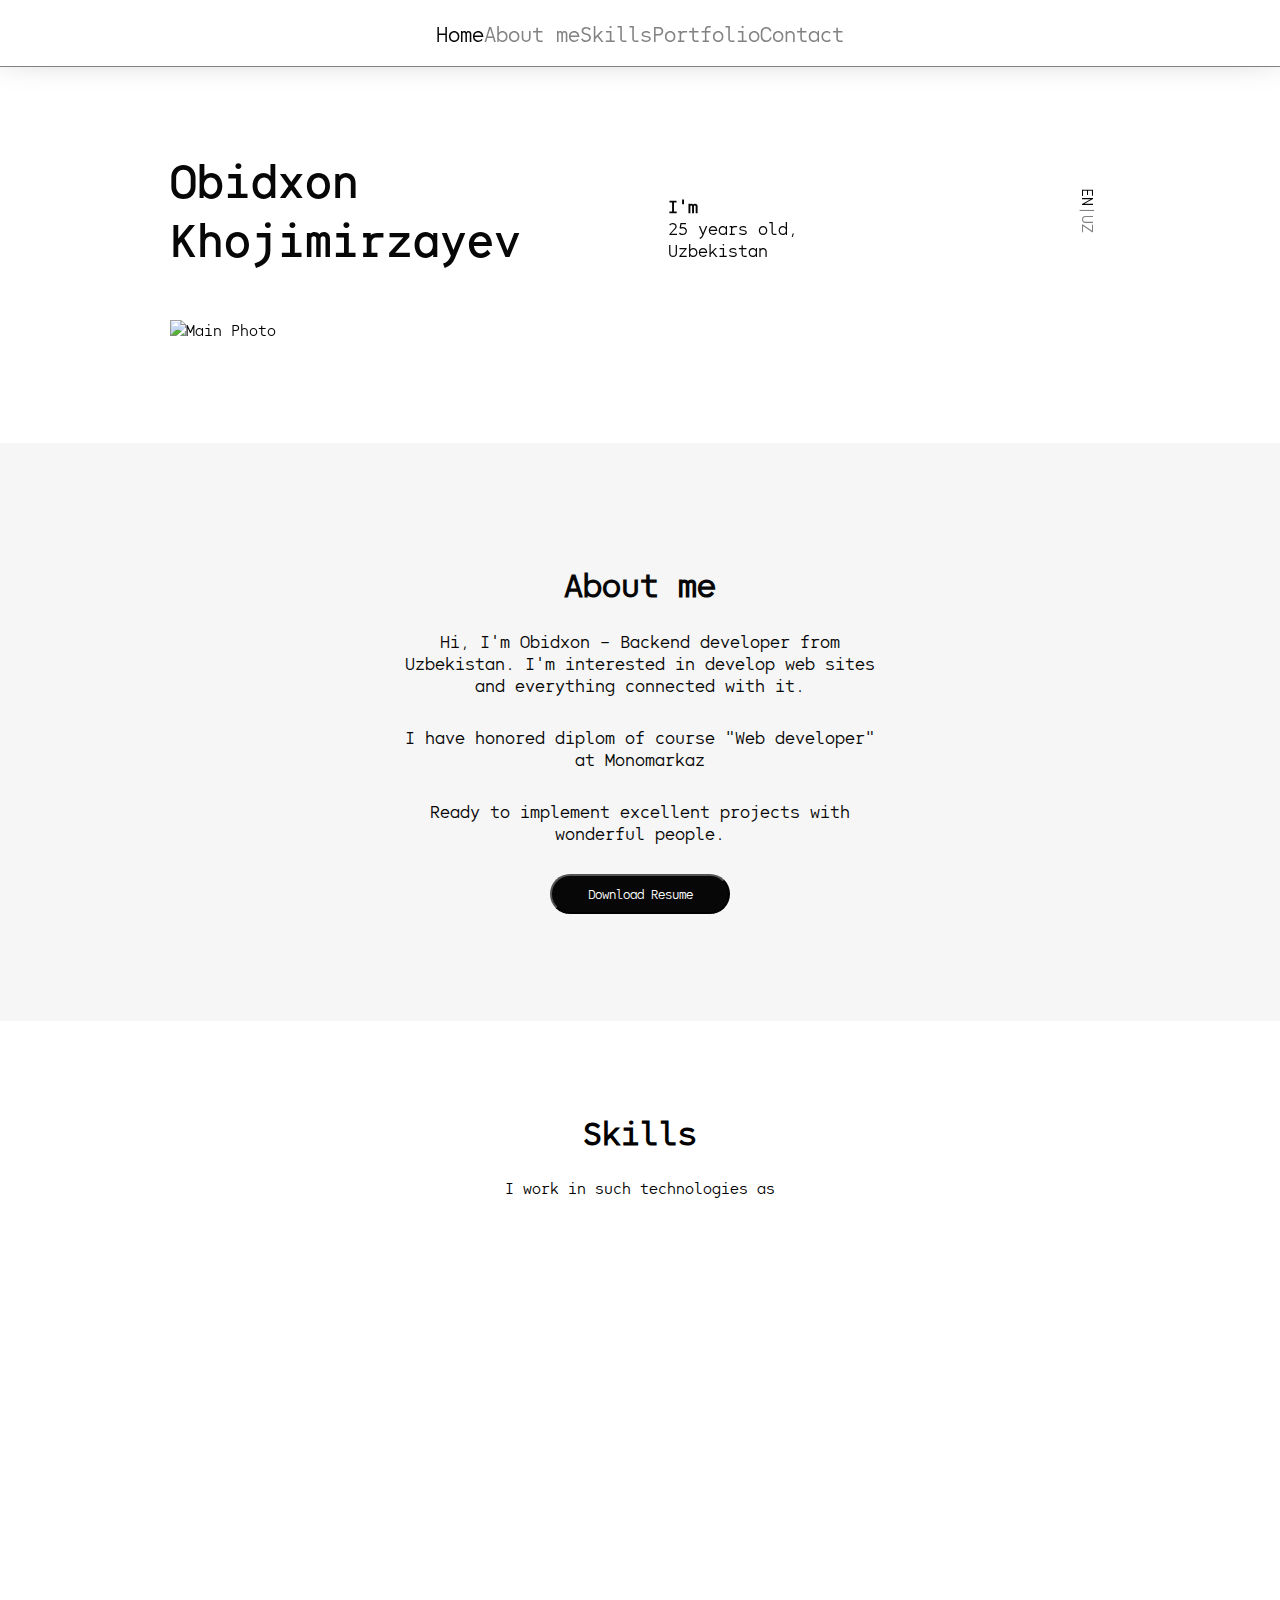
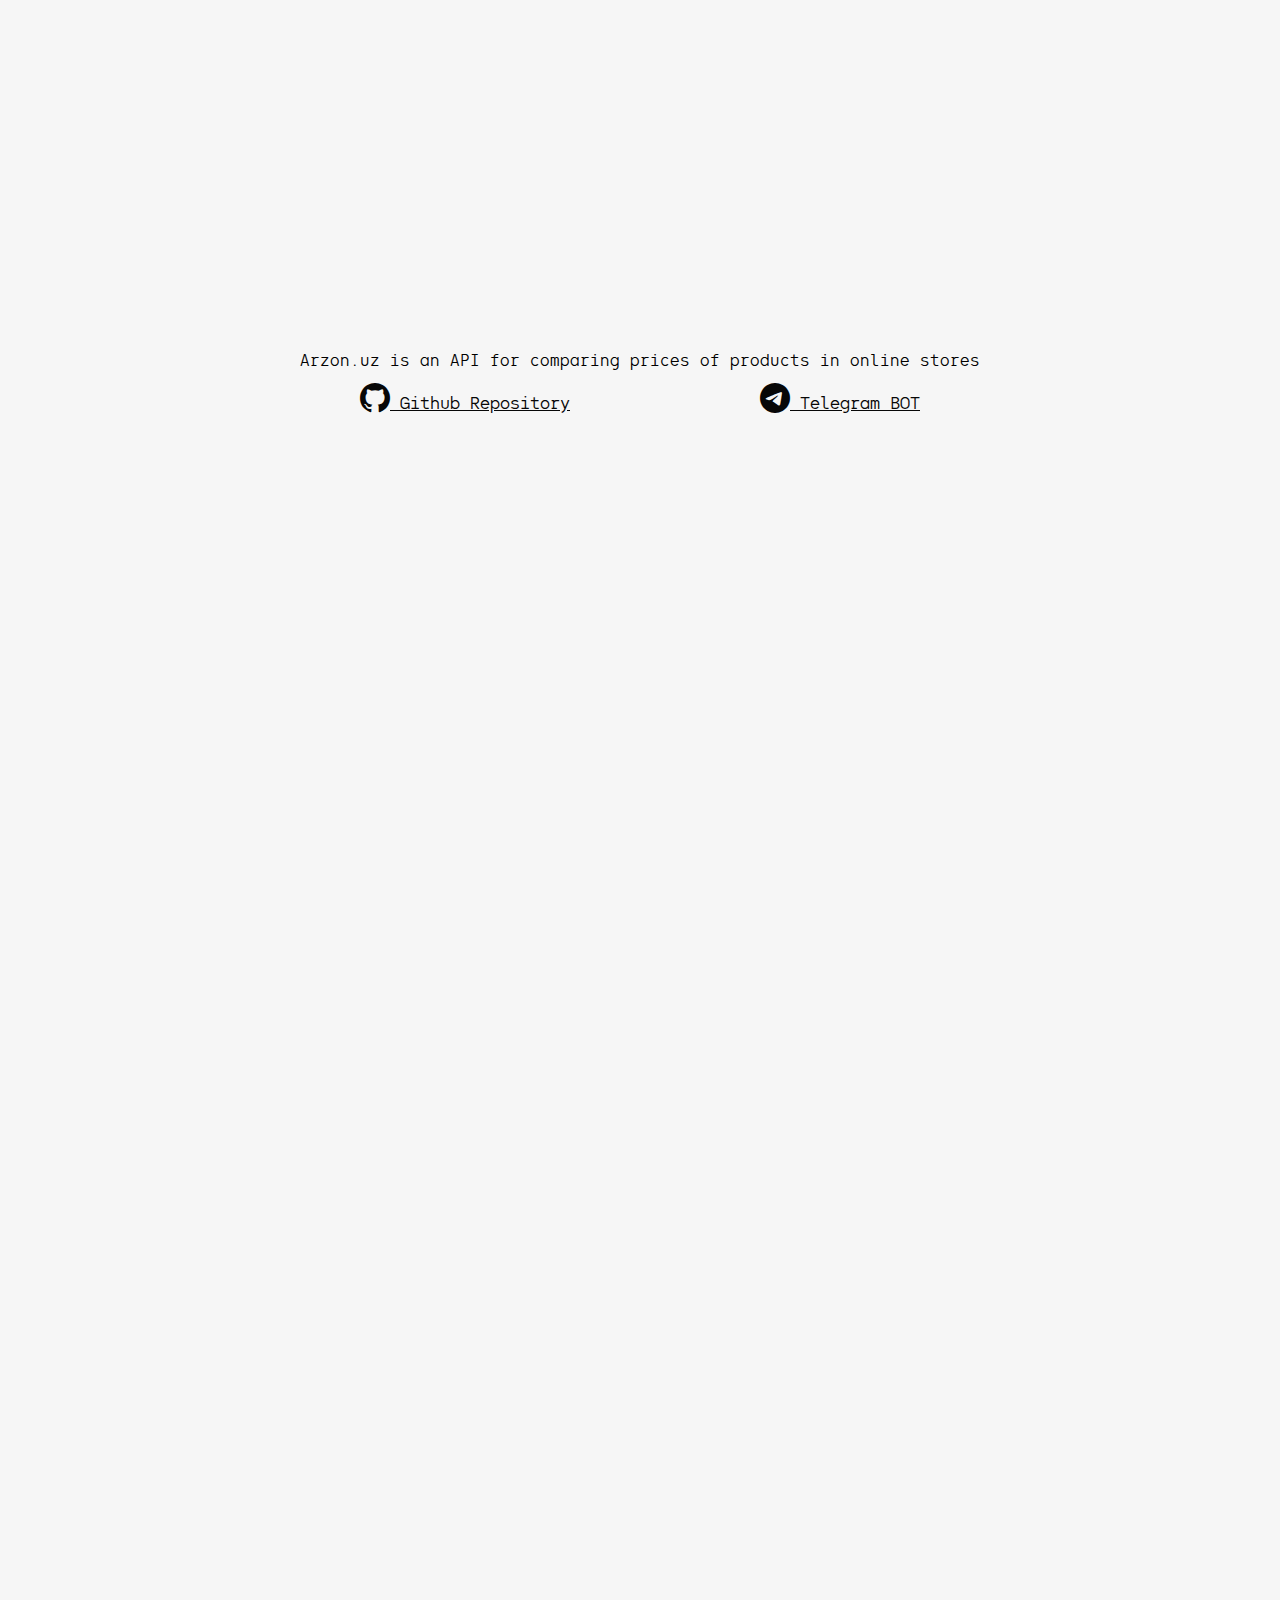
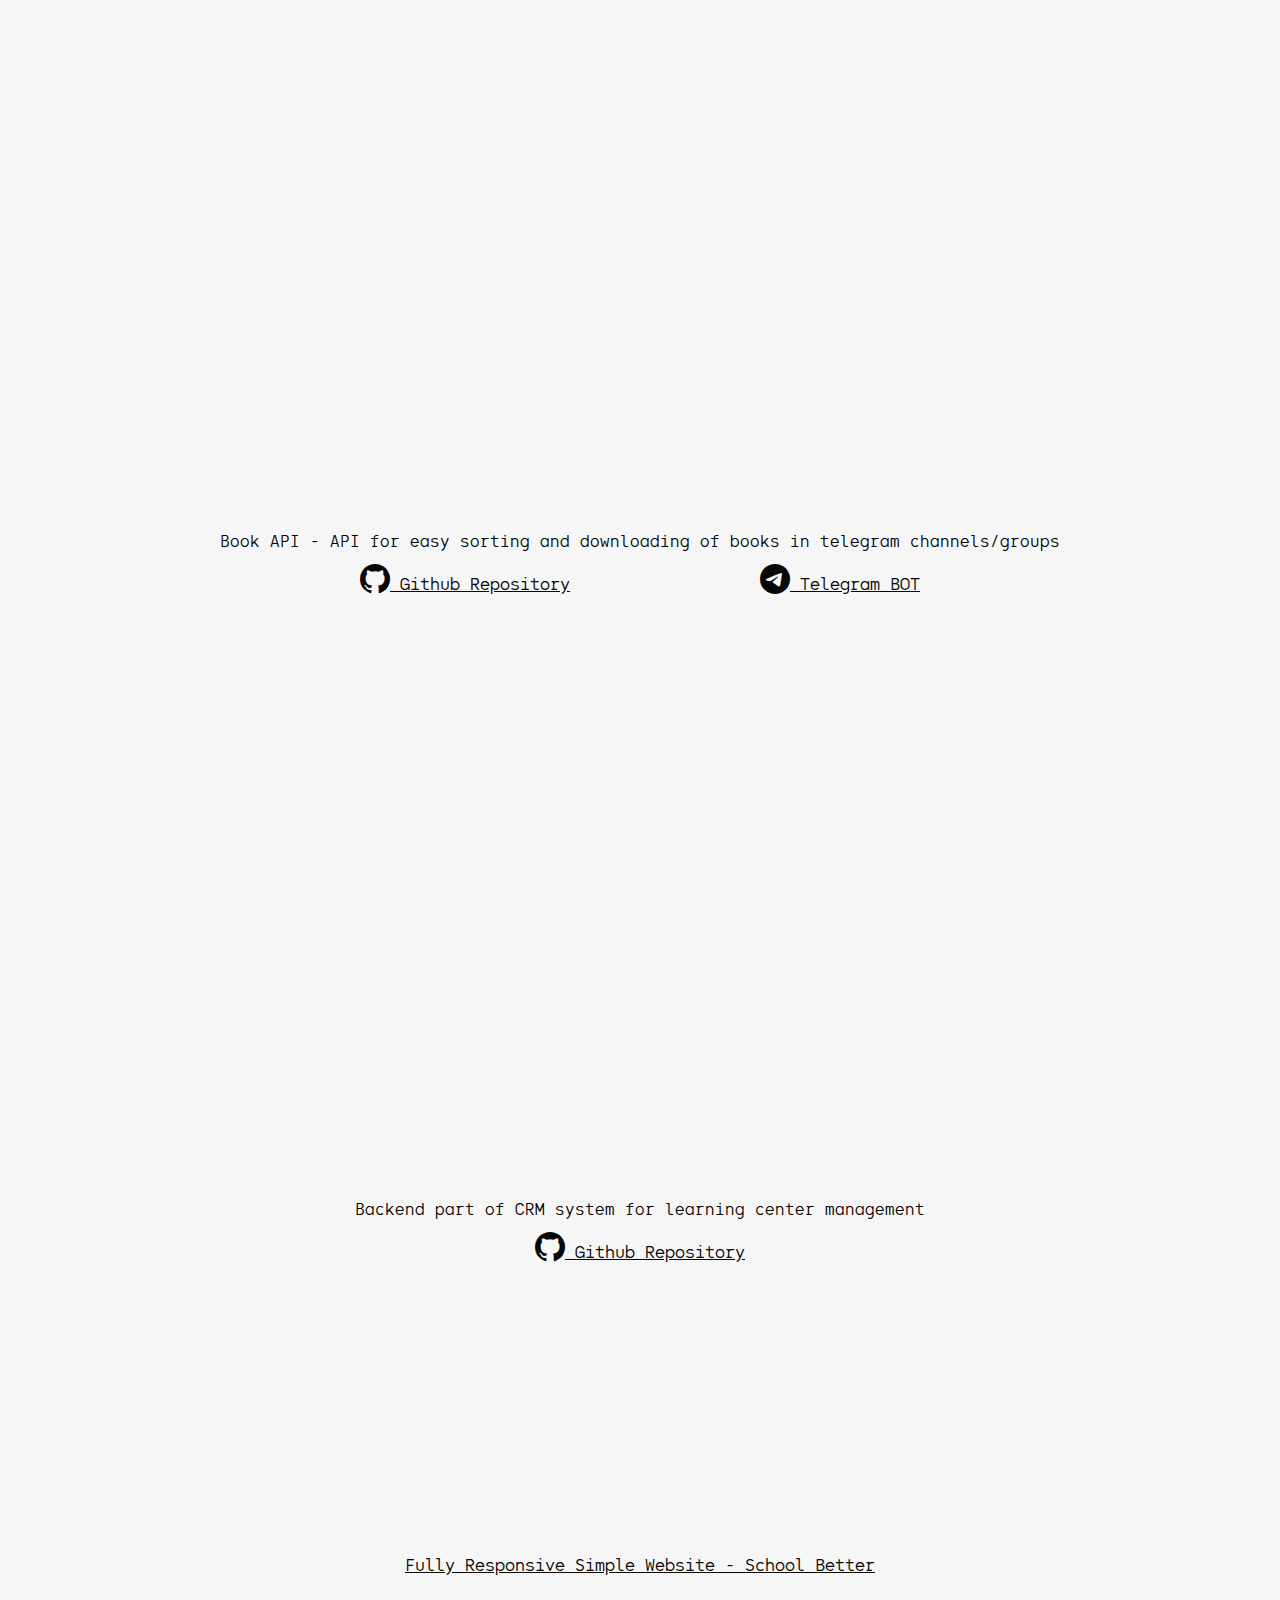
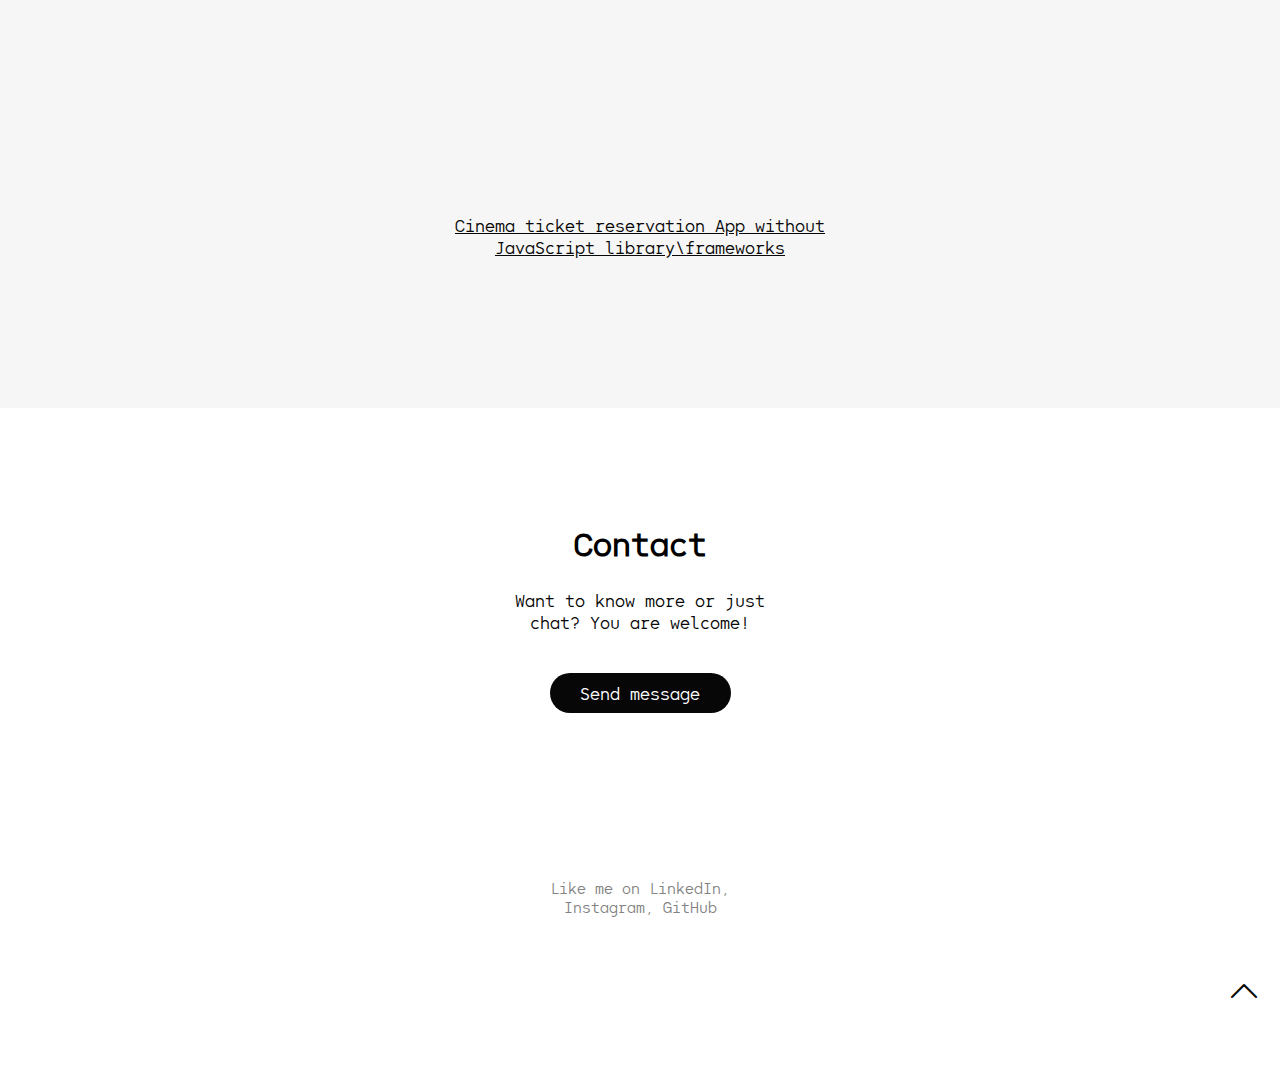
==== commit 46072dcb: "Compare codes" ====
--- a/index.html
+++ b/index.html
@@ -6,6 +6,11 @@
    <meta http-equiv="X-UA-Compatible" content="IE=edge">
    <meta name="viewport" content="width=device-width, initial-scale=1.0">
 
+   <!-- FAVICONS -->
+   <link rel="apple-touch-icon" sizes="180x180" style="border-radius: 50%;" href="img/favicon/apple-touch-icon.png">
+   <link rel="icon" type="image/png" sizes="32x32" style="border-radius: 50%;" href="img/favicon/favicon-32x32.png">
+   <link rel="icon" type="image/png" sizes="16x16" style="border-radius: 50%;" href="img/favicon/favicon-16x16.png">
+   <link rel="manifest" href="/site.webmanifest">
    <link rel="stylesheet" href="https://cdn.jsdelivr.net/npm/bootstrap-icons@1.8.1/font/bootstrap-icons.css">
    <link rel="stylesheet" href="https://cdn.jsdelivr.net/npm/bootstrap@4.1.3/dist/css/bootstrap.min.css"
       integrity="sha384-MCw98/SFnGE8fJT3GXwEOngsV7Zt27NXFoaoApmYm81iuXoPkFOJwJ8ERdknLPMO" crossorigin="anonymous">
@@ -124,7 +129,7 @@
                   <div class="mov-class">
                      <h4> I'm <span class="mov"> </span></h4>
                   </div>
-                  24 years old, Uzbekistan
+                  25 years old, Uzbekistan
                </div>
 
                <div class="hero-text__lang">
@@ -156,7 +161,7 @@
                </div>
 
                <div class="about-me__text">
-                  Hi, I'm Obidxon – Frontend developer from Uzbekistan.
+                  Hi, I'm Obidxon – Backend developer from Uzbekistan.
                   I'm interested in develop web sites and everything connected with it.
                </div>
 
@@ -195,7 +200,64 @@
 
             <div class="program-items">
 
-               <div class="program-item" data-aos="fade-right">
+               <div class="program-box">
+                  <div class="program-item" data-aos="fade-right">
+                     <div class="program-item__img">
+                        <img src="img/logo/python-svgrepo-com.svg" width="90" height="90" alt="Python logo">
+                     </div>
+                     <div class="program-item__subtitle">
+                        Python
+                     </div>
+                  </div>
+   
+                  <div class="program-item" data-aos="fade-up">
+                     <div class="program-item__img">
+                        <img src="img/logo/Django.png" width="80" height="80" alt="Django logo">
+                     </div>
+                     <div class="program-item__subtitle">
+                        Django
+                     </div>
+                  </div>
+   
+                  <div class="program-item" data-aos="fade-down">
+                     <div class="program-item__img">
+                        <img src="img/logo/Django REST.png" width="90" height="90" alt="Django rest logo">
+                     </div>
+                     <div class="program-item__subtitle">
+                        DRF
+                     </div>
+                  </div>
+   
+                  <div class="program-item" data-aos="fade-left">
+                     <div class="program-item__img">
+                        <img src="img/logo/Docker.png" width="90" height="90" alt="Docker logo">
+                     </div>
+                     <div class="program-item__subtitle">
+                        Docker
+                     </div>
+                  </div>
+   
+                  <div class="program-item" data-aos="fade-right">
+                     <div class="program-item__img">
+                        <img src="img/logo/PostgresSQL.png" width="90" height="90" alt="PostgreSQL logo">
+                     </div>
+                     <div class="program-item__subtitle">
+                        PostgreSQL
+                     </div>
+                  </div>
+   
+                  <div class="program-item" data-aos="fade-left">
+                     <div class="program-item__img">
+                        <img src="img/logo/git_icon_130933.png" width="90" height="90" alt="Git logo">
+                     </div>
+                     <div class="program-item__subtitle">
+                        Git
+                     </div>
+                  </div>
+               </div>
+
+               <div class="program-box">
+                  <div class="program-item" data-aos="fade-right">
                   <div class="program-item__img">
                      <img src="img/logo/file_type_html_icon_130541.png" width="90" height="90" alt="Html logo">
                   </div>
@@ -240,14 +302,15 @@
                   </div>
                </div>
 
-               <div class="program-item" data-aos="fade-left">
+               <div class="program-item" data-aos="fade-right">
                   <div class="program-item__img">
-                     <img src="img/logo/git_icon_130933.png" width="90" height="90" alt="Git logo">
+                     <img src="img/logo/bootstrap-logo-shadow.png" width="90" height="90" alt="Git logo">
                   </div>
                   <div class="program-item__subtitle">
-                     Git
-                  </div>
-               </div>
+                     Bootstrap
+                  </div>
+               </div>
+            </div>
             </div>
          </section>
       </div>
@@ -271,15 +334,15 @@
                   </ol>
                   <div class="carousel-inner">
                      <div class="carousel-item active">
-                        <img class="example-img" width="940" height="510" src="img/data-progrec/1.jpg"
+                        <img class="example-img" width="940" height="510" src="img/arzon.uz/1.jpg"
                            alt="First slide">
                      </div>
                      <div class="carousel-item">
-                        <img class="example-img" width="940" height="510" src="img/data-progrec/2.jpg"
+                        <img class="example-img" width="940" height="510" src="img/arzon.uz/2.jpg"
                            alt="Second slide">
                      </div>
                      <div class="carousel-item">
-                        <img class="example-img" width="940" height="510" src="img/data-progrec/3.jpg"
+                        <img class="example-img" width="940" height="510" src="img/arzon.uz/3.jpg"
                            alt="Third slide">
                      </div>
                   </div>
@@ -293,10 +356,82 @@
                   </a>
                </div>
 
-               <div class="example-link">
-                  <a href="http://data-kh123.netlify.app">
-                     Data Processing Company - Fully Responsive Landing page
-                  </a>
+               <div class="project-name">
+                  <div class="project-text">Arzon.uz is an API for comparing prices of products in online stores</div>
+
+                  <div class="example-link">
+                     <a href="https://github.com/muhandis-kh/arzon.uz">
+                        <i class="bi bi-github social-icon"></i> Github Repository
+                     </a>
+                     <a href="https://t.me/arzonro_bot">
+                        <i class="bi bi-telegram social-icon"></i> Telegram BOT
+                     </a>
+                  </div>
+               </div>
+
+               <div id="carouselExampleIndicators_book_api" class="carousel slide" data-ride="carousel" data-aos="fade-down">
+                  <ol class="carousel-indicators">
+                     <li data-target="#carouselExampleIndicators_book_api" data-slide-to="0" class="active"></li>
+                     <li data-target="#carouselExampleIndicators_book_api" data-slide-to="1"></li>
+                     <li data-target="#carouselExampleIndicators_book_api" data-slide-to="2"></li>
+                  </ol>
+                  <div class="carousel-inner">
+                     <div class="carousel-item active">
+                        <img class="example-img" width="940" height="510" src="img/book_api/1.jpg"
+                           alt="First slide">
+                     </div>
+                     <div class="carousel-item">
+                        <img class="example-img" width="940" height="510" src="img/book_api/2.jpg"
+                           alt="Second slide">
+                     </div>
+                     <div class="carousel-item">
+                        <img class="example-img" width="940" height="510" src="img/book_api/3.jpg"
+                           alt="Third slide">
+                     </div>
+                  </div>
+                  <a class="carousel-control-prev" href="#carouselExampleIndicators_book_api" role="button" data-slide="prev">
+                     <span class="bi bi-chevron-left" aria-hidden="true"></span>
+                     <span class="sr-only">Previous</span>
+                  </a>
+                  <a class="carousel-control-next" href="#carouselExampleIndicators_book_api" role="button" data-slide="next">
+                     <span class="bi bi-chevron-right" aria-hidden="true"></span>
+                     <span class="sr-only">Next</span>
+                  </a>
+               </div>
+
+               <div class="project-name">
+                  <div class="project-text">Book API - API for easy sorting and downloading of books in telegram channels/groups</div>
+
+                  <div class="example-link">
+                     <a href="https://github.com/muhandis-kh/book_api">
+                        <i class="bi bi-github social-icon"></i> Github Repository
+                     </a>
+                     <a href="https://t.me/mobilkutubxona_bot">
+                        <i class="bi bi-telegram social-icon"></i> Telegram BOT
+                     </a>
+                  </div>
+               </div>
+
+               <div id="carouselExampleIndicators_crm" class="carousel slide" data-ride="carousel" data-aos="fade-down">
+                  <ol class="carousel-indicators">
+                     <li data-target="#carouselExampleIndicators_crm" data-slide-to="0" class="active"></li>
+                  </ol>
+                  <div class="carousel-inner">
+                     <div class="carousel-item active">
+                        <img class="example-img" width="940" height="510" src="img/crm/crm.png"
+                           alt="First slide">
+                     </div>
+                  </div>
+               </div>
+
+               <div class="project-name">
+                  <div class="project-text">Backend part of CRM system for learning center management</div>
+
+                  <div class="example-link">
+                     <a href="https://github.com/muhandis-kh/uitc-crm">
+                        <i class="bi bi-github social-icon"></i> Github Repository
+                     </a>  
+                  </div>
                </div>
 
                <div id="carouselExampleIndicatorss" class="carousel slide" data-ride="carousel" data-aos="fade-right">
@@ -336,99 +471,38 @@
                   </a>
                </div>
 
-               <div id="carouselExampleIndicatorsss" class="carousel slide" data-ride="carousel" data-aos="fade-left">
+
+               <div id="carouselExampleIndicators_Cinema" class="carousel slide" data-ride="carousel" data-aos="fade-up">
                   <ol class="carousel-indicators">
-                     <li data-target="#carouselExampleIndicatorsss" data-slide-to="0" class="active"></li>
-                     <li data-target="#carouselExampleIndicatorsss" data-slide-to="1"></li>
-                     <li data-target="#carouselExampleIndicatorsss" data-slide-to="2"></li>
-                     <li data-target="#carouselExampleIndicatorsss" data-slide-to="3"></li>
-                     <li data-target="#carouselExampleIndicatorsss" data-slide-to="4"></li>
+                     <li data-target="#carouselExampleIndicators_Cinema" data-slide-to="0" class="active"></li>
+                     <li data-target="#carouselExampleIndicators_Cinema" data-slide-to="1"></li>
+                     <li data-target="#carouselExampleIndicators_Cinema" data-slide-to="2"></li>
                   </ol>
                   <div class="carousel-inner">
                      <div class="carousel-item active">
-                        <img class="example-img" width="940" height="510" src="img/thrivetalk/hero.png"
+                        <img class="example-img" width="940" height="510" src="img/Cinema-ticket-reservation/photo_2022-06-20_15-10-50.jpg"
                            alt="First slide">
                      </div>
                      <div class="carousel-item">
-                        <img class="example-img" width="940" height="510" src="img/thrivetalk/girl.png"
-                           alt="Second slide">
-                     </div>
-                     <div class="carousel-item">
-                        <img class="example-img" width="940" height="510" src="img/thrivetalk/CTA.png"
-                           alt="Third slide">
-                     </div>
-                     <div class="carousel-item">
-                        <img class="example-img" width="940" height="510" src="img/thrivetalk/CTA.jpg"
-                           alt="Third slide">
-                     </div>
-                     <div class="carousel-item">
-                        <img class="example-img" width="940" height="510" src="img/thrivetalk/footer.png"
-                           alt="Third slide">
-                     </div>
-                  </div>
-                  <a class="carousel-control-prev" href="#carouselExampleIndicatorsss" role="button" data-slide="prev">
+                        <img class="example-img" width="940" height="510" src="img/Cinema-ticket-reservation/2.png" alt="Second slide">
+                     </div>
+                     <div class="carousel-item">
+                        <img class="example-img" width="940" height="510" src="img/Cinema-ticket-reservation/3.png" alt="Third slide">
+                     </div>
+                  </div>
+                  <a class="carousel-control-prev" href="#carouselExampleIndicators_Cinema" role="button" data-slide="prev">
                      <span class="bi bi-chevron-left" aria-hidden="true"></span>
                      <span class="sr-only">Previous</span>
                   </a>
-                  <a class="carousel-control-next" href="#carouselExampleIndicatorsss" role="button" data-slide="next">
+                  <a class="carousel-control-next" href="#carouselExampleIndicators_Cinema" role="button" data-slide="next">
                      <span class="bi bi-chevron-right" aria-hidden="true"></span>
                      <span class="sr-only">Next</span>
                   </a>
                </div>
 
                <div class="example-link">
-                  <a href="http://thrivetalk.kh123.netlify.app">
-                     ThriveTalk Landing page concept
-                  </a>
-               </div>
-
-               <div id="carouselExampleIndicatorssss" class="carousel slide" data-ride="carousel" data-aos="fade-up">
-                  <ol class="carousel-indicators">
-                     <li data-target="#carouselExampleIndicatorssss" data-slide-to="0" class="active"></li>
-                     <li data-target="#carouselExampleIndicatorssss" data-slide-to="1"></li>
-                     <li data-target="#carouselExampleIndicatorssss" data-slide-to="2"></li>
-                     <li data-target="#carouselExampleIndicatorssss" data-slide-to="3"></li>
-                     <li data-target="#carouselExampleIndicatorssss" data-slide-to="4"></li>
-                     <li data-target="#carouselExampleIndicatorssss" data-slide-to="5"></li>
-                     <li data-target="#carouselExampleIndicatorssss" data-slide-to="6"></li>
-                  </ol>
-                  <div class="carousel-inner">
-                     <div class="carousel-item active">
-                        <img class="example-img" width="940" height="510" src="img/deliver X/main.png"
-                           alt="First slide">
-                     </div>
-                     <div class="carousel-item">
-                        <img class="example-img" width="940" height="510" src="img/deliver X/1.png" alt="Second slide">
-                     </div>
-                     <div class="carousel-item">
-                        <img class="example-img" width="940" height="510" src="img/deliver X/2.png" alt="Third slide">
-                     </div>
-                     <div class="carousel-item">
-                        <img class="example-img" width="940" height="510" src="img/deliver X/3.png" alt="Third slide">
-                     </div>
-                     <div class="carousel-item">
-                        <img class="example-img" width="940" height="510" src="img/deliver X/4.png" alt="Third slide">
-                     </div>
-                     <div class="carousel-item">
-                        <img class="example-img" width="940" height="510" src="img/deliver X/5.png" alt="Third slide">
-                     </div>
-                     <div class="carousel-item">
-                        <img class="example-img" width="940" height="510" src="img/deliver X/6.png" alt="Third slide">
-                     </div>
-                  </div>
-                  <a class="carousel-control-prev" href="#carouselExampleIndicatorssss" role="button" data-slide="prev">
-                     <span class="bi bi-chevron-left" aria-hidden="true"></span>
-                     <span class="sr-only">Previous</span>
-                  </a>
-                  <a class="carousel-control-next" href="#carouselExampleIndicatorssss" role="button" data-slide="next">
-                     <span class="bi bi-chevron-right" aria-hidden="true"></span>
-                     <span class="sr-only">Next</span>
-                  </a>
-               </div>
-
-               <div class="example-link">
                   <a href="https://deliver-x-zeta.vercel.app/">
-                     Deliver X - deliver service landing page
+                     Cinema ticket reservation App without <br> JavaScript library\frameworks
                   </a>
                </div>
   
--- a/style/main.css
+++ b/style/main.css
@@ -48,7 +48,6 @@
 .footer-my-active{
    color: #070707 !important;
    font-weight: 700;
-   font-size: 1.1rem;
 }
 
 .section-title{
@@ -262,8 +261,16 @@
 
 .program-items{
    display: flex;
+   flex-wrap: wrap;
+   flex-direction: row;
    justify-content: space-around;
    margin-top: 83px;
+}
+
+.program-box{
+   display: flex;
+   width: 100%;
+   justify-content: space-around;
 }
 
 .program-item{
@@ -319,9 +326,17 @@
    border: 1px solid #828282;
 }
 
+.project-text{
+   padding-top: 10px;
+   font-size: 17px;
+}
+
 .example-link{
+   display: flex;
+   justify-content: space-evenly;
    font-size: 18px;
    padding-bottom: 50px;
+   padding-top: 10px;
    /* text-decoration: underline; */
 }
 
@@ -495,7 +510,7 @@
       display: grid;
       /* flex-wrap: wrap; */
       column-gap: 40px;
-      grid-template-columns: repeat(3, 1fr);
+      grid-template-columns: repeat(1, 1fr);
 
    }
 
@@ -643,10 +658,11 @@
    .skills{
       padding-bottom: 70px;
       padding-top: 50px;
+      min-height: 720px;
    }
 
    .program-items{
-      grid-template-columns: repeat(2, 1fr);
+      grid-template-columns: repeat(1, 1fr);
       gap: 10px;
       margin-top: 40px;
    }
@@ -695,7 +711,10 @@
 @media screen and (max-width: 500px) {
 
 
-
+      .program-box{
+         display: grid;
+         grid-template-columns: repeat(3, 1fr);
+      }
 
    /* PORTFOLIO SECTION */
 
@@ -728,6 +747,10 @@
 }
 @media screen and (max-width: 365px) {
 
+   .container{
+      overflow: hidden;
+   }
+
    .hero-text__name{
       line-height: 1.8rem;
       height: 80px;
@@ -759,6 +782,21 @@
 
    .program-items{
       margin-top: 20px;
+      grid-template-columns: repeat(1, 1fr);
+   }
+
+   .program-box{
+      display: grid;
+      grid-template-columns: repeat(3, 1fr);
+   }
+
+   .program-item__img{
+      height: 35px;
+   }
+
+   .program-item__img > img{
+      width: 40px;
+      height: 40px;
    }
 
    .program-item__rate i {
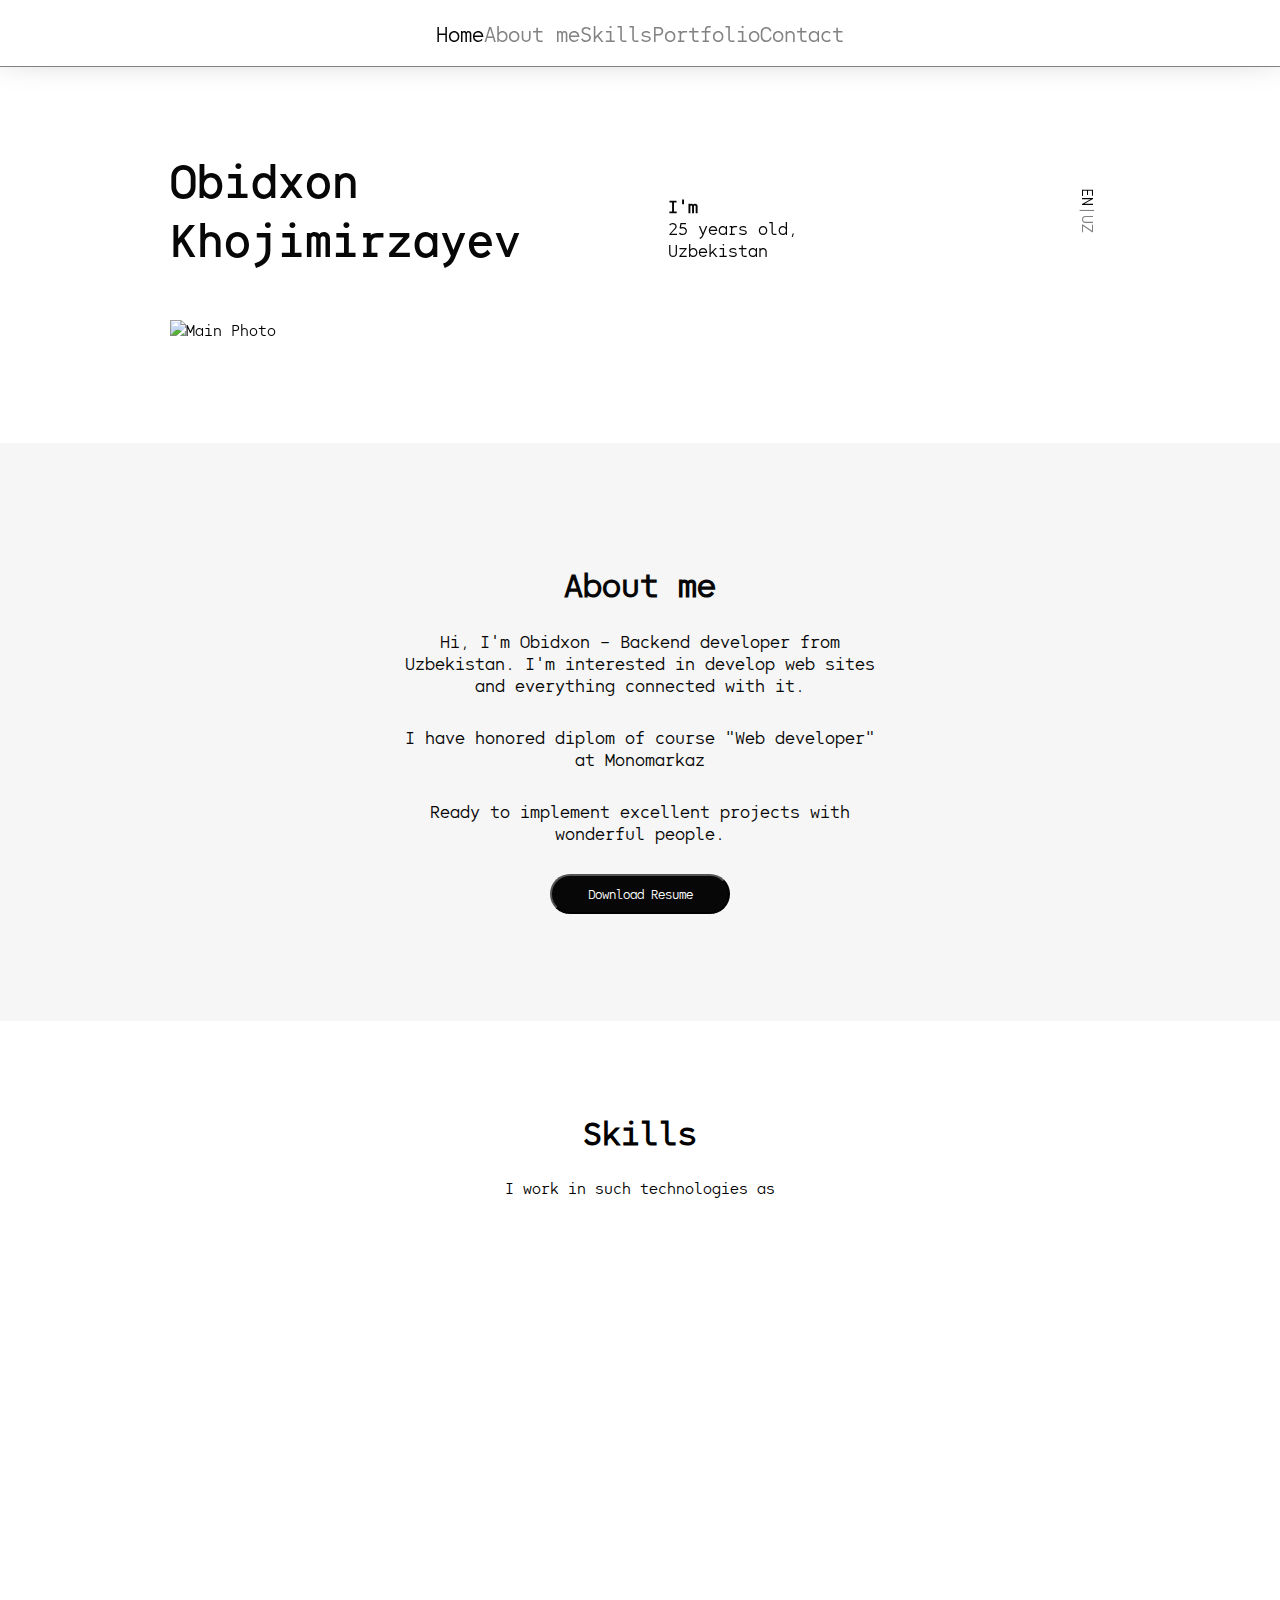
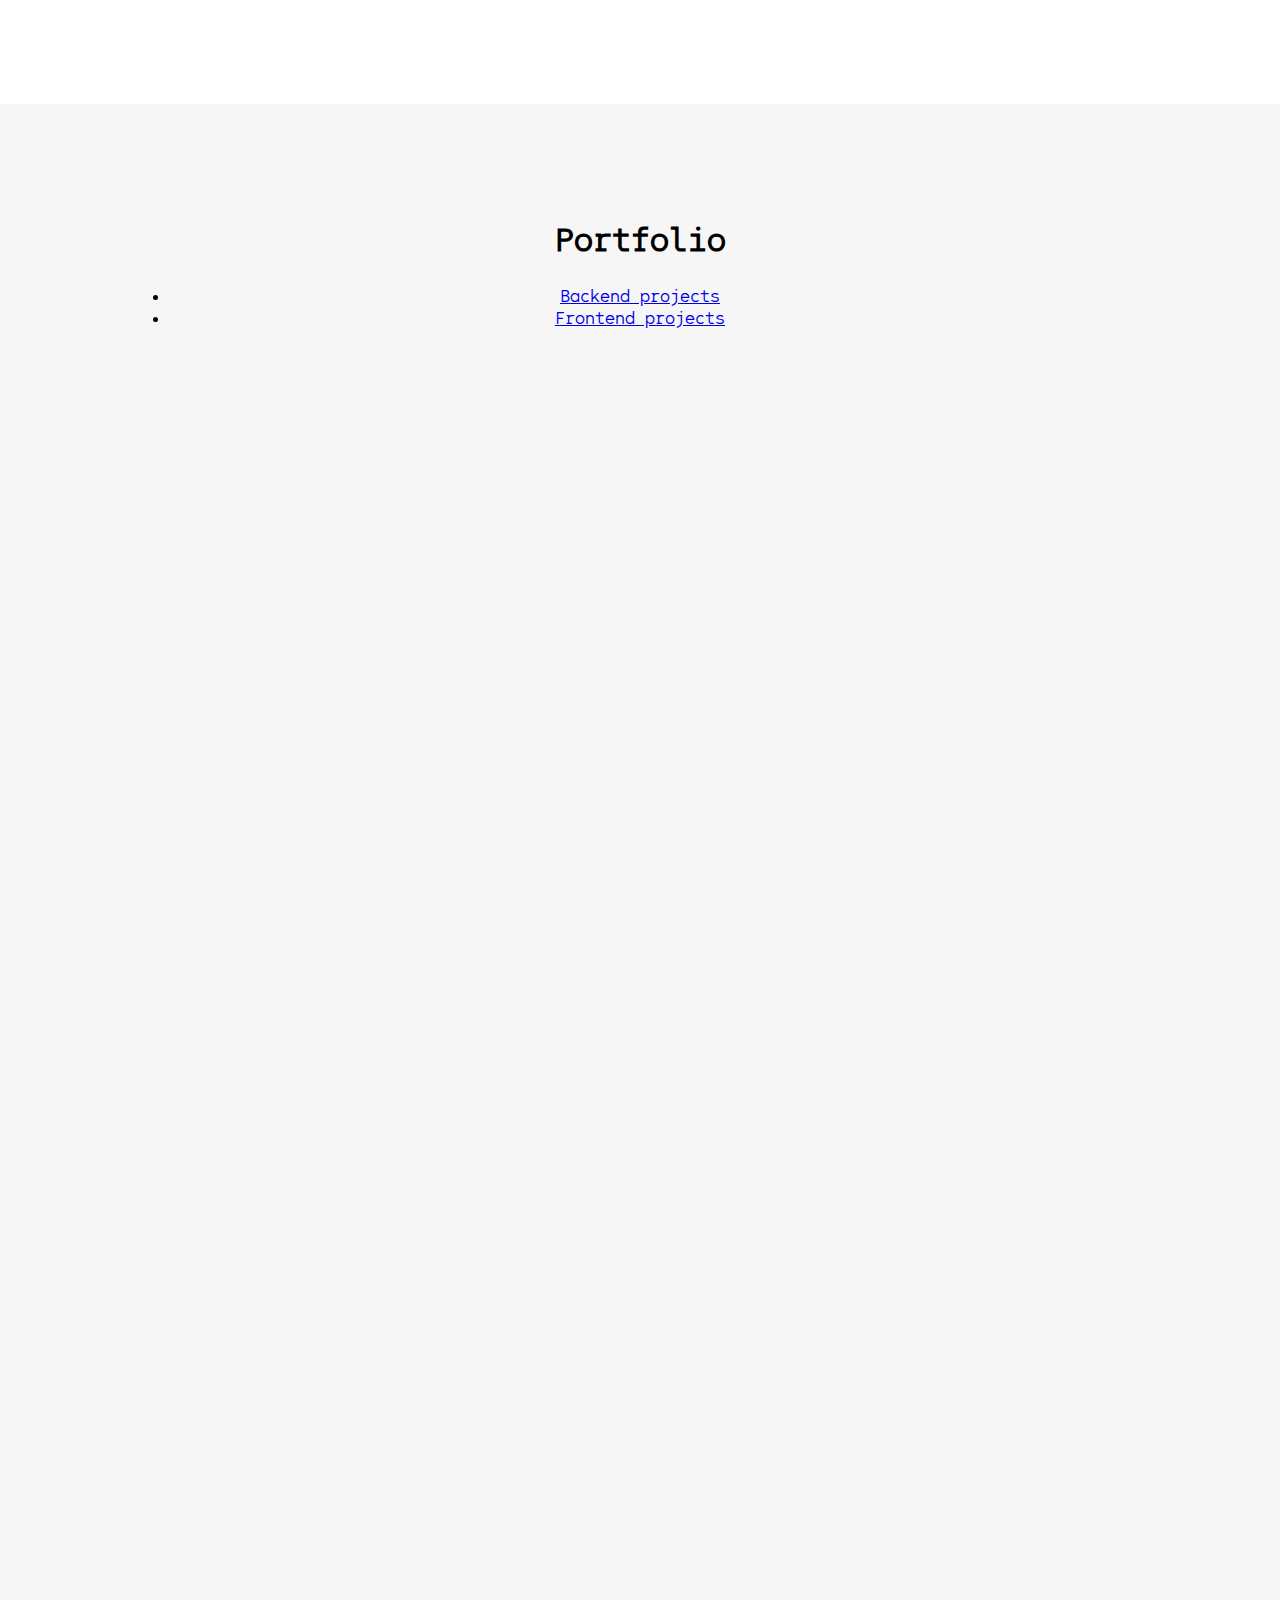
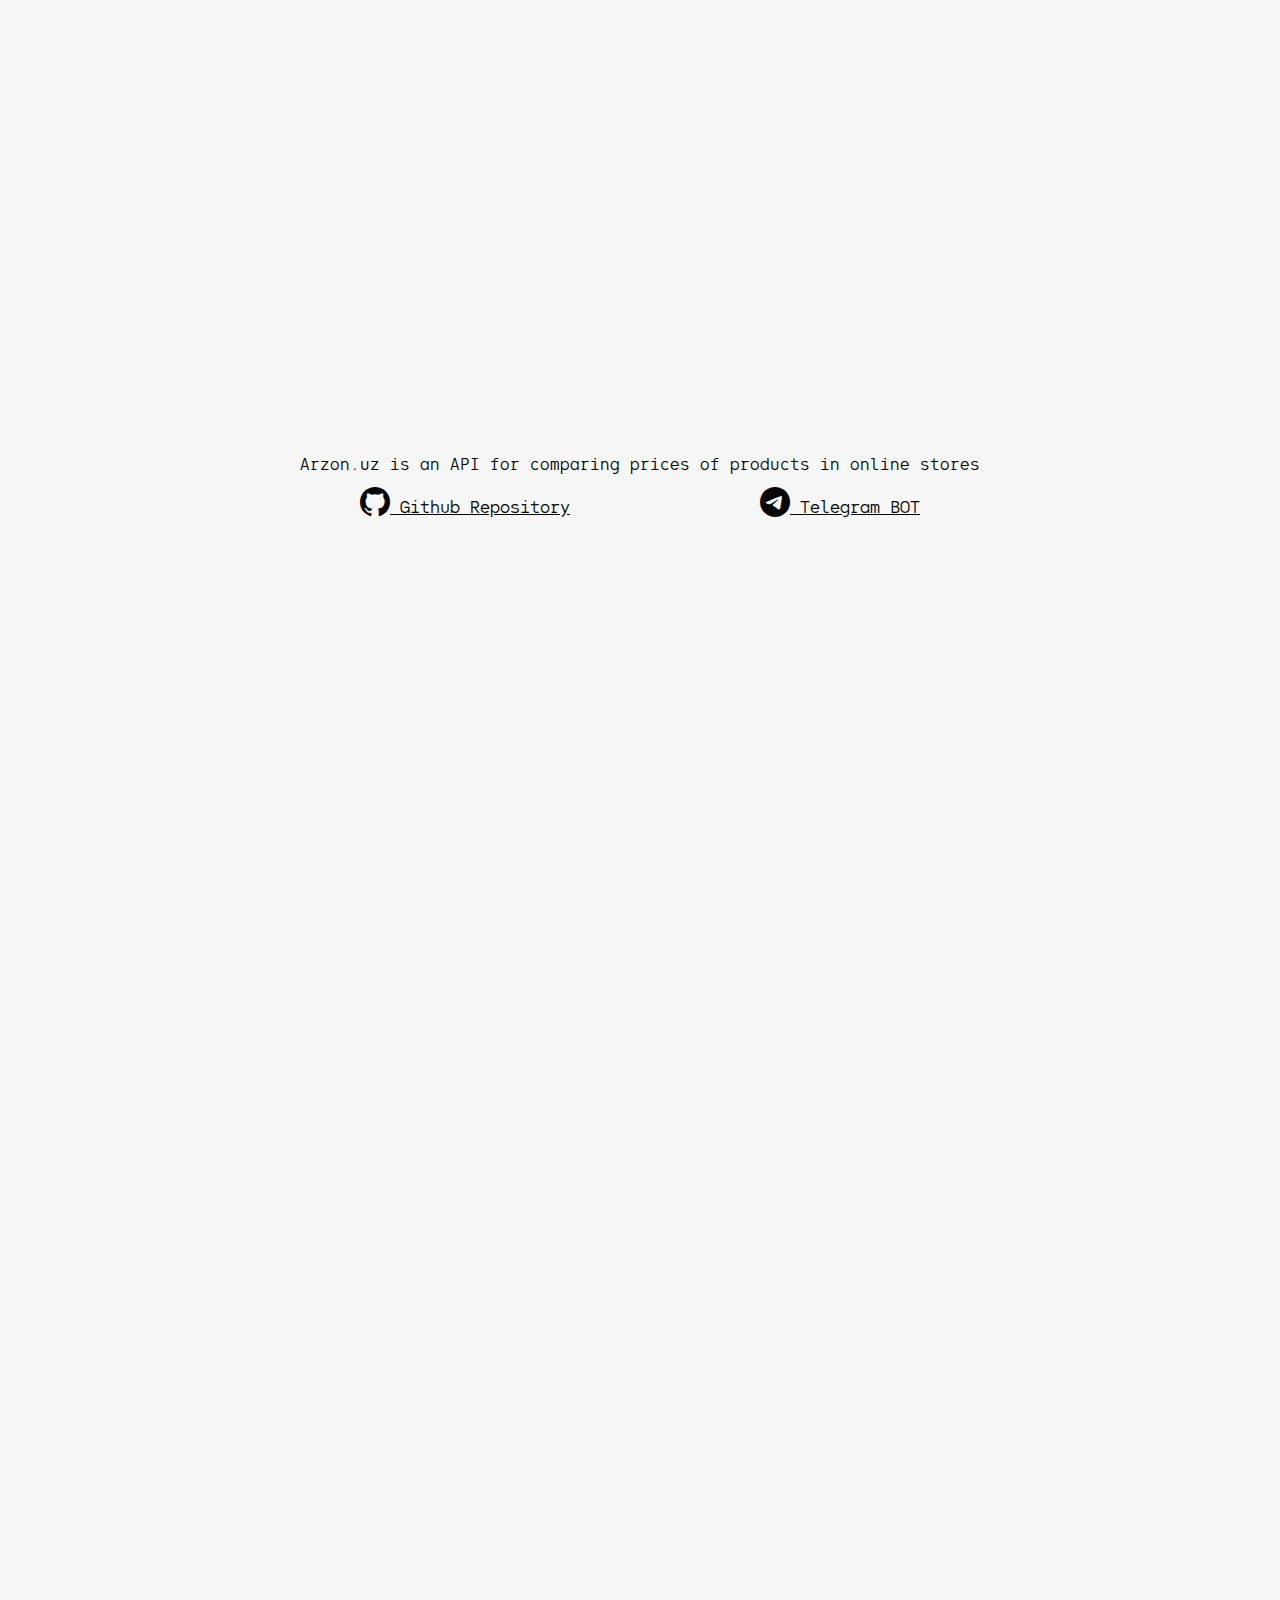
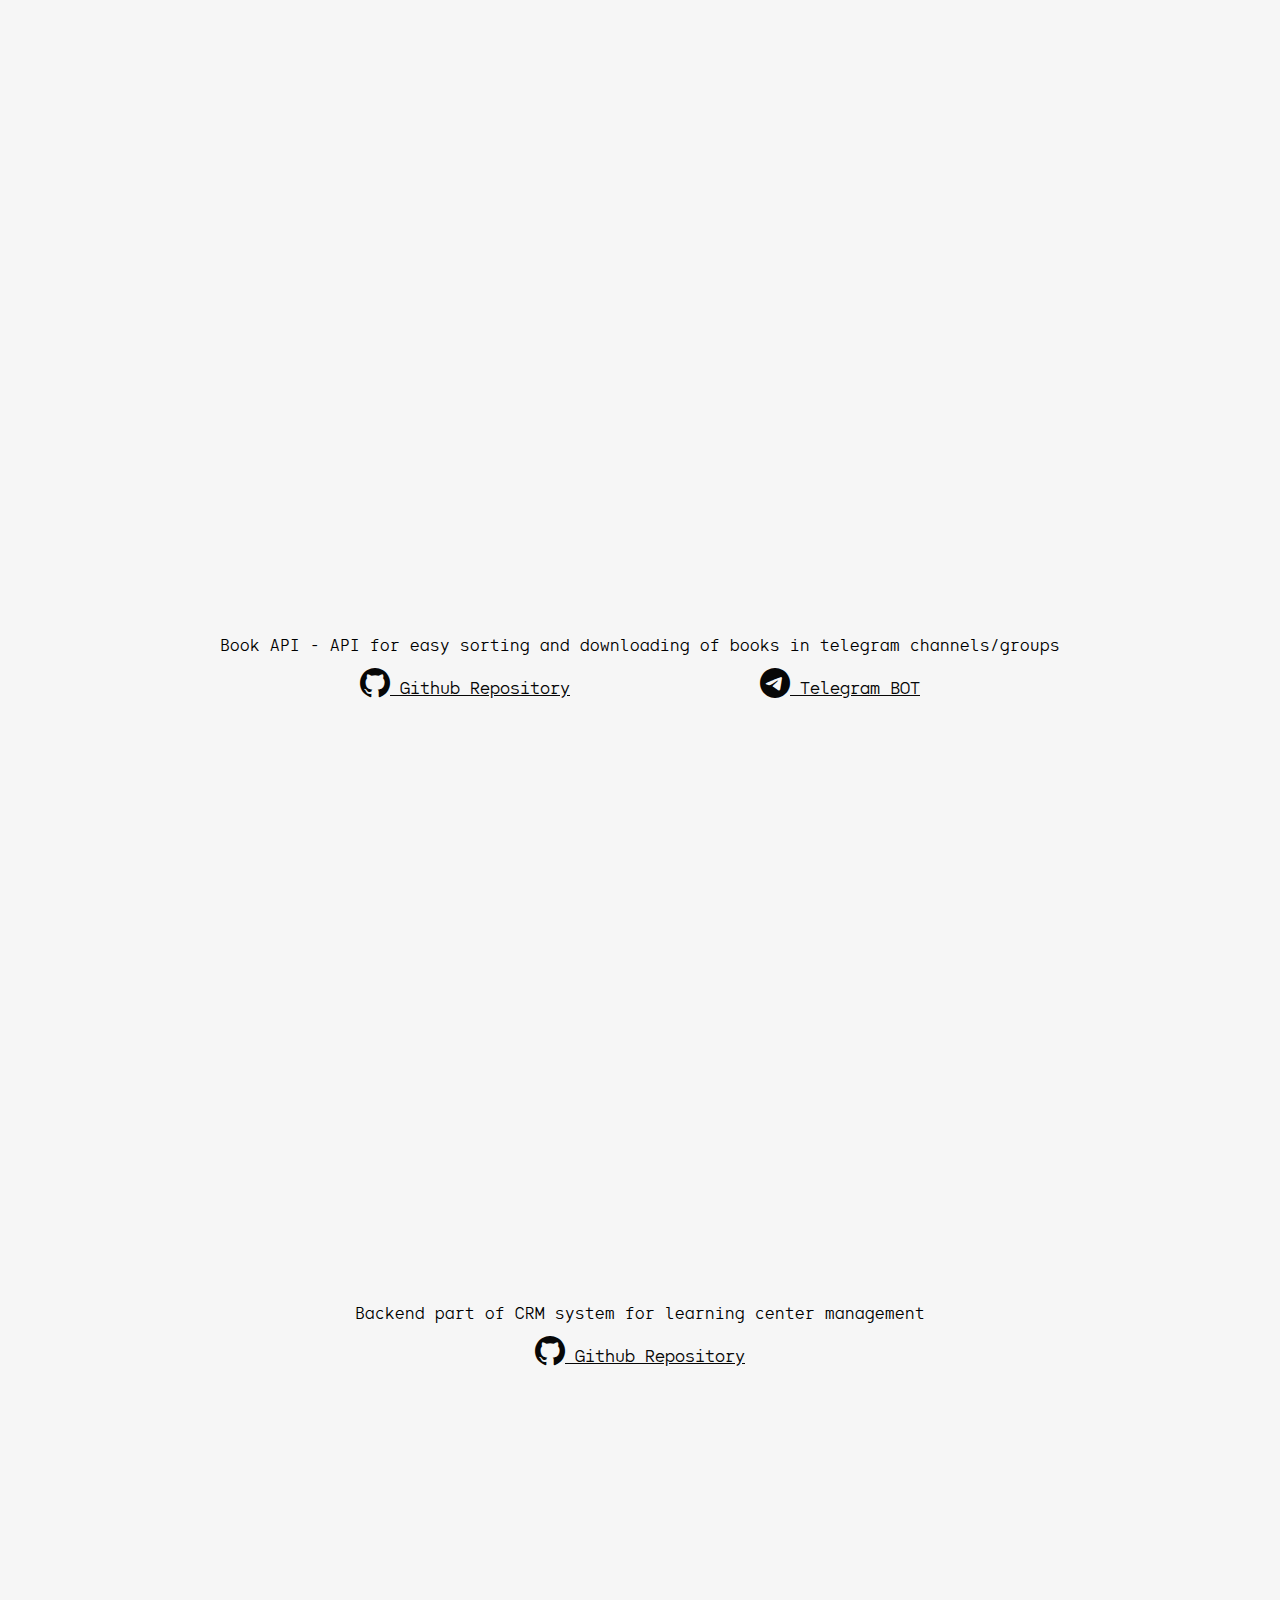
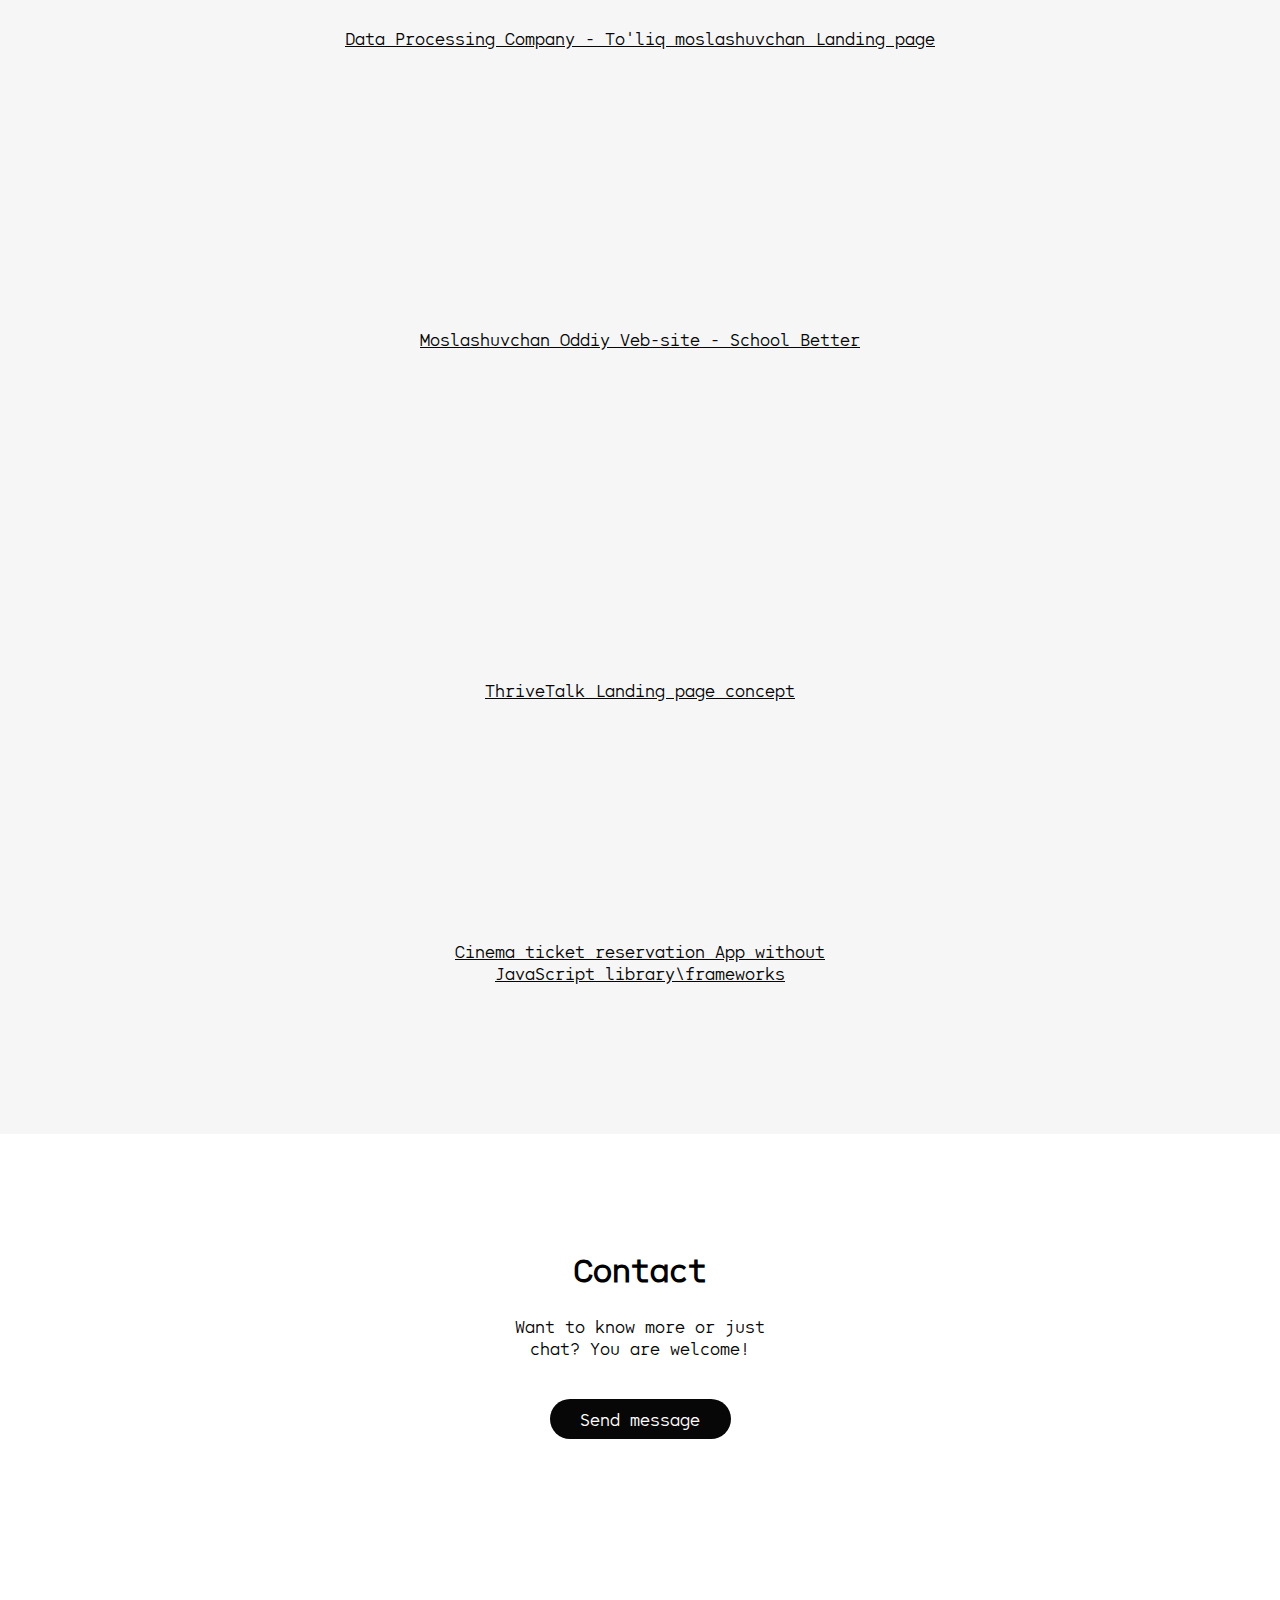
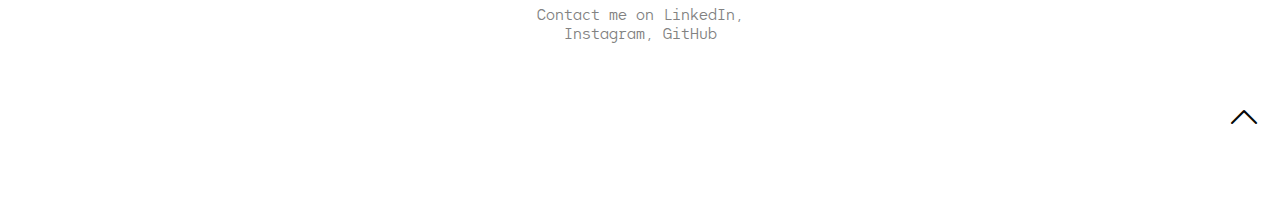
==== commit 3588cb71: "Add ribbon menu for projects" ====
--- a/index.html
+++ b/index.html
@@ -15,6 +15,7 @@
    <link rel="stylesheet" href="https://cdn.jsdelivr.net/npm/bootstrap@4.1.3/dist/css/bootstrap.min.css"
       integrity="sha384-MCw98/SFnGE8fJT3GXwEOngsV7Zt27NXFoaoApmYm81iuXoPkFOJwJ8ERdknLPMO" crossorigin="anonymous">
    <link href="https://unpkg.com/aos@2.3.1/dist/aos.css" rel="stylesheet">
+   <link rel="stylesheet" href="https://cdn.metroui.org.ua/current/metro.css">
    <link rel="stylesheet" href="style/main.css">
    <title>Portfolio KH</title>
 </head>
@@ -326,189 +327,271 @@
             </div>
 
             <div class="example">
-               <div id="carouselExampleIndicators" class="carousel slide" data-ride="carousel" data-aos="fade-down">
-                  <ol class="carousel-indicators">
-                     <li data-target="#carouselExampleIndicators" data-slide-to="0" class="active"></li>
-                     <li data-target="#carouselExampleIndicators" data-slide-to="1"></li>
-                     <li data-target="#carouselExampleIndicators" data-slide-to="2"></li>
-                  </ol>
-                  <div class="carousel-inner">
-                     <div class="carousel-item active">
-                        <img class="example-img" width="940" height="510" src="img/arzon.uz/1.jpg"
-                           alt="First slide">
-                     </div>
-                     <div class="carousel-item">
-                        <img class="example-img" width="940" height="510" src="img/arzon.uz/2.jpg"
-                           alt="Second slide">
-                     </div>
-                     <div class="carousel-item">
-                        <img class="example-img" width="940" height="510" src="img/arzon.uz/3.jpg"
-                           alt="Third slide">
-                     </div>
-                  </div>
-                  <a class="carousel-control-prev" href="#carouselExampleIndicators" role="button" data-slide="prev">
-                     <span class="bi bi-chevron-left" aria-hidden="true"></span>
-                     <span class="sr-only">Previous</span>
-                  </a>
-                  <a class="carousel-control-next" href="#carouselExampleIndicators" role="button" data-slide="next">
-                     <span class="bi bi-chevron-right" aria-hidden="true"></span>
-                     <span class="sr-only">Next</span>
-                  </a>
-               </div>
-
-               <div class="project-name">
-                  <div class="project-text">Arzon.uz is an API for comparing prices of products in online stores</div>
-
-                  <div class="example-link">
-                     <a href="https://github.com/muhandis-kh/arzon.uz">
-                        <i class="bi bi-github social-icon"></i> Github Repository
-                     </a>
-                     <a href="https://t.me/arzonro_bot">
-                        <i class="bi bi-telegram social-icon"></i> Telegram BOT
-                     </a>
-                  </div>
-               </div>
-
-               <div id="carouselExampleIndicators_book_api" class="carousel slide" data-ride="carousel" data-aos="fade-down">
-                  <ol class="carousel-indicators">
-                     <li data-target="#carouselExampleIndicators_book_api" data-slide-to="0" class="active"></li>
-                     <li data-target="#carouselExampleIndicators_book_api" data-slide-to="1"></li>
-                     <li data-target="#carouselExampleIndicators_book_api" data-slide-to="2"></li>
-                  </ol>
-                  <div class="carousel-inner">
-                     <div class="carousel-item active">
-                        <img class="example-img" width="940" height="510" src="img/book_api/1.jpg"
-                           alt="First slide">
-                     </div>
-                     <div class="carousel-item">
-                        <img class="example-img" width="940" height="510" src="img/book_api/2.jpg"
-                           alt="Second slide">
-                     </div>
-                     <div class="carousel-item">
-                        <img class="example-img" width="940" height="510" src="img/book_api/3.jpg"
-                           alt="Third slide">
-                     </div>
-                  </div>
-                  <a class="carousel-control-prev" href="#carouselExampleIndicators_book_api" role="button" data-slide="prev">
-                     <span class="bi bi-chevron-left" aria-hidden="true"></span>
-                     <span class="sr-only">Previous</span>
-                  </a>
-                  <a class="carousel-control-next" href="#carouselExampleIndicators_book_api" role="button" data-slide="next">
-                     <span class="bi bi-chevron-right" aria-hidden="true"></span>
-                     <span class="sr-only">Next</span>
-                  </a>
-               </div>
-
-               <div class="project-name">
-                  <div class="project-text">Book API - API for easy sorting and downloading of books in telegram channels/groups</div>
-
-                  <div class="example-link">
-                     <a href="https://github.com/muhandis-kh/book_api">
-                        <i class="bi bi-github social-icon"></i> Github Repository
-                     </a>
-                     <a href="https://t.me/mobilkutubxona_bot">
-                        <i class="bi bi-telegram social-icon"></i> Telegram BOT
-                     </a>
-                  </div>
-               </div>
-
-               <div id="carouselExampleIndicators_crm" class="carousel slide" data-ride="carousel" data-aos="fade-down">
-                  <ol class="carousel-indicators">
-                     <li data-target="#carouselExampleIndicators_crm" data-slide-to="0" class="active"></li>
-                  </ol>
-                  <div class="carousel-inner">
-                     <div class="carousel-item active">
-                        <img class="example-img" width="940" height="510" src="img/crm/crm.png"
-                           alt="First slide">
-                     </div>
-                  </div>
-               </div>
-
-               <div class="project-name">
-                  <div class="project-text">Backend part of CRM system for learning center management</div>
-
-                  <div class="example-link">
-                     <a href="https://github.com/muhandis-kh/uitc-crm">
-                        <i class="bi bi-github social-icon"></i> Github Repository
-                     </a>  
-                  </div>
-               </div>
-
-               <div id="carouselExampleIndicatorss" class="carousel slide" data-ride="carousel" data-aos="fade-right">
-                  <ol class="carousel-indicators">
-                     <li data-target="#carouselExampleIndicatorss" data-slide-to="0" class="active"></li>
-                     <li data-target="#carouselExampleIndicatorss" data-slide-to="1"></li>
-                     <li data-target="#carouselExampleIndicatorss" data-slide-to="2"></li>
-                     <li data-target="#carouselExampleIndicatorss" data-slide-to="3"></li>
-                  </ol>
-                  <div class="carousel-inner">
-                     <div class="carousel-item active">
-                        <img class="example-img" width="940" height="510" src="img/school/1.jpg" alt="First slide">
-                     </div>
-                     <div class="carousel-item">
-                        <img class="example-img" width="940" height="510" src="img/school/2.jpg" alt="Second slide">
-                     </div>
-                     <div class="carousel-item">
-                        <img class="example-img" width="940" height="510" src="img/school/3.jpg" alt="Third slide">
-                     </div>
-                     <div class="carousel-item">
-                        <img class="example-img" width="940" height="510" src="img/school/4.jpg" alt="Third slide">
-                     </div>
-                  </div>
-                  <a class="carousel-control-prev" href="#carouselExampleIndicatorss" role="button" data-slide="prev">
-                     <span class="bi bi-chevron-left" aria-hidden="true"></span>
-                     <span class="sr-only">Previous</span>
-                  </a>
-                  <a class="carousel-control-next" href="#carouselExampleIndicatorss" role="button" data-slide="next">
-                     <span class="bi bi-chevron-right" aria-hidden="true"></span>
-                     <span class="sr-only">Next</span>
-                  </a>
-               </div>
-
-               <div class="example-link">
-                  <a href="http://schoolpage-kh.netlify.app">
-                     Fully Responsive Simple Website - School Better
-                  </a>
-               </div>
-
-
-               <div id="carouselExampleIndicators_Cinema" class="carousel slide" data-ride="carousel" data-aos="fade-up">
-                  <ol class="carousel-indicators">
-                     <li data-target="#carouselExampleIndicators_Cinema" data-slide-to="0" class="active"></li>
-                     <li data-target="#carouselExampleIndicators_Cinema" data-slide-to="1"></li>
-                     <li data-target="#carouselExampleIndicators_Cinema" data-slide-to="2"></li>
-                  </ol>
-                  <div class="carousel-inner">
-                     <div class="carousel-item active">
-                        <img class="example-img" width="940" height="510" src="img/Cinema-ticket-reservation/photo_2022-06-20_15-10-50.jpg"
-                           alt="First slide">
-                     </div>
-                     <div class="carousel-item">
-                        <img class="example-img" width="940" height="510" src="img/Cinema-ticket-reservation/2.png" alt="Second slide">
-                     </div>
-                     <div class="carousel-item">
-                        <img class="example-img" width="940" height="510" src="img/Cinema-ticket-reservation/3.png" alt="Third slide">
-                     </div>
-                  </div>
-                  <a class="carousel-control-prev" href="#carouselExampleIndicators_Cinema" role="button" data-slide="prev">
-                     <span class="bi bi-chevron-left" aria-hidden="true"></span>
-                     <span class="sr-only">Previous</span>
-                  </a>
-                  <a class="carousel-control-next" href="#carouselExampleIndicators_Cinema" role="button" data-slide="next">
-                     <span class="bi bi-chevron-right" aria-hidden="true"></span>
-                     <span class="sr-only">Next</span>
-                  </a>
-               </div>
-
-               <div class="example-link">
-                  <a href="https://deliver-x-zeta.vercel.app/">
-                     Cinema ticket reservation App without <br> JavaScript library\frameworks
-                  </a>
-               </div>
-  
-
-
-
+               <nav data-role="ribbonmenu">
+                  <ul class="tabs-holder">
+                     <li><a href="#section-one">Backend projects</a></li>
+                     <li><a href="#section-two">Frontend projects</a></li>
+                  </ul>
+              
+                  <div class="content-holder">
+                      <div class="section" id="section-one">
+                        <div id="carouselExampleIndicators" class="carousel slide" data-ride="carousel" data-aos="fade-down">
+                           <ol class="carousel-indicators">
+                              <li data-target="#carouselExampleIndicators" data-slide-to="0" class="active"></li>
+                              <li data-target="#carouselExampleIndicators" data-slide-to="1"></li>
+                              <li data-target="#carouselExampleIndicators" data-slide-to="2"></li>
+                           </ol>
+                           <div class="carousel-inner">
+                              <div class="carousel-item active">
+                                 <img class="example-img" width="940" height="510" src="img/arzon.uz/1.jpg"
+                                    alt="First slide">
+                              </div>
+                              <div class="carousel-item">
+                                 <img class="example-img" width="940" height="510" src="img/arzon.uz/2.jpg"
+                                    alt="Second slide">
+                              </div>
+                              <div class="carousel-item">
+                                 <img class="example-img" width="940" height="510" src="img/arzon.uz/3.jpg"
+                                    alt="Third slide">
+                              </div>
+                           </div>
+                           <a class="carousel-control-prev" href="#carouselExampleIndicators" role="button" data-slide="prev">
+                              <span class="bi bi-chevron-left" aria-hidden="true"></span>
+                              <span class="sr-only">Previous</span>
+                           </a>
+                           <a class="carousel-control-next" href="#carouselExampleIndicators" role="button" data-slide="next">
+                              <span class="bi bi-chevron-right" aria-hidden="true"></span>
+                              <span class="sr-only">Next</span>
+                           </a>
+                        </div>
+         
+                        <div class="project-name">
+                           <div class="project-text">Arzon.uz is an API for comparing prices of products in online stores</div>
+         
+                           <div class="example-link">
+                              <a href="https://github.com/muhandis-kh/arzon.uz">
+                                 <i class="bi bi-github social-icon"></i> Github Repository
+                              </a>
+                              <a href="https://t.me/arzonro_bot">
+                                 <i class="bi bi-telegram social-icon"></i> Telegram BOT
+                              </a>
+                           </div>
+                        </div>
+         
+                        <div id="carouselExampleIndicators_book_api" class="carousel slide" data-ride="carousel" data-aos="fade-down">
+                           <ol class="carousel-indicators">
+                              <li data-target="#carouselExampleIndicators_book_api" data-slide-to="0" class="active"></li>
+                              <li data-target="#carouselExampleIndicators_book_api" data-slide-to="1"></li>
+                              <li data-target="#carouselExampleIndicators_book_api" data-slide-to="2"></li>
+                           </ol>
+                           <div class="carousel-inner">
+                              <div class="carousel-item active">
+                                 <img class="example-img" width="940" height="510" src="img/book_api/1.jpg"
+                                    alt="First slide">
+                              </div>
+                              <div class="carousel-item">
+                                 <img class="example-img" width="940" height="510" src="img/book_api/2.jpg"
+                                    alt="Second slide">
+                              </div>
+                              <div class="carousel-item">
+                                 <img class="example-img" width="940" height="510" src="img/book_api/3.jpg"
+                                    alt="Third slide">
+                              </div>
+                           </div>
+                           <a class="carousel-control-prev" href="#carouselExampleIndicators_book_api" role="button" data-slide="prev">
+                              <span class="bi bi-chevron-left" aria-hidden="true"></span>
+                              <span class="sr-only">Previous</span>
+                           </a>
+                           <a class="carousel-control-next" href="#carouselExampleIndicators_book_api" role="button" data-slide="next">
+                              <span class="bi bi-chevron-right" aria-hidden="true"></span>
+                              <span class="sr-only">Next</span>
+                           </a>
+                        </div>
+         
+                        <div class="project-name">
+                           <div class="project-text">Book API - API for easy sorting and downloading of books in telegram channels/groups</div>
+         
+                           <div class="example-link">
+                              <a href="https://github.com/muhandis-kh/book_api">
+                                 <i class="bi bi-github social-icon"></i> Github Repository
+                              </a>
+                              <a href="https://t.me/mobilkutubxona_bot">
+                                 <i class="bi bi-telegram social-icon"></i> Telegram BOT
+                              </a>
+                           </div>
+                        </div>
+         
+                        <div id="carouselExampleIndicators_crm" class="carousel slide" data-ride="carousel" data-aos="fade-down">
+                           <ol class="carousel-indicators">
+                              <li data-target="#carouselExampleIndicators_crm" data-slide-to="0" class="active"></li>
+                           </ol>
+                           <div class="carousel-inner">
+                              <div class="carousel-item active">
+                                 <img class="example-img" width="940" height="510" src="img/crm/crm.png"
+                                    alt="First slide">
+                              </div>
+                           </div>
+                        </div>
+         
+                        <div class="project-name">
+                           <div class="project-text">Backend part of CRM system for learning center management</div>
+         
+                           <div class="example-link">
+                              <a href="https://github.com/muhandis-kh/uitc-crm">
+                                 <i class="bi bi-github social-icon"></i> Github Repository
+                              </a>  
+                           </div>
+                        </div>
+         
+                        
+                      </div>
+                      <div class="section" id="section-two">
+                        <div id="carouselExampleIndicators" class="carousel slide" data-ride="carousel" data-aos="fade-down">
+                           <ol class="carousel-indicators">
+                              <li data-target="#carouselExampleIndicators" data-slide-to="0" class="active"></li>
+                              <li data-target="#carouselExampleIndicators" data-slide-to="1"></li>
+                              <li data-target="#carouselExampleIndicators" data-slide-to="2"></li>
+                           </ol>
+                           <div class="carousel-inner">
+                              <div class="carousel-item active">
+                                 <img class="example-img" width="940" height="510" src="img/data-progrec/1.jpg" alt="First slide">
+                              </div>
+                              <div class="carousel-item">
+                                 <img class="example-img" width="940" height="510" src="img/data-progrec/2.jpg" alt="Second slide">
+                              </div>
+                              <div class="carousel-item">
+                                 <img class="example-img" width="940" height="510" src="img/data-progrec/3.jpg" alt="Third slide">
+                              </div>
+                           </div>
+                           <a class="carousel-control-prev" href="#carouselExampleIndicators" role="button" data-slide="prev">
+                              <span class="carousel-control-prev-icon" aria-hidden="true"></span>
+                              <span class="sr-only">Previous</span>
+                           </a>
+                           <a class="carousel-control-next" href="#carouselExampleIndicators" role="button" data-slide="next">
+                              <span class="carousel-control-next-icon" aria-hidden="true"></span>
+                              <span class="sr-only">Next</span>
+                           </a>
+                        </div>
+         
+                        <div class="example-link">
+                           <a href="http://data-kh123.netlify.app">
+                              Data Processing Company - To'liq moslashuvchan Landing page
+                           </a>
+                        </div>
+         
+                        <div id="carouselExampleIndicatorss" class="carousel slide" data-ride="carousel" data-aos="fade-right">
+                           <ol class="carousel-indicators">
+                              <li data-target="#carouselExampleIndicatorss" data-slide-to="0" class="active"></li>
+                              <li data-target="#carouselExampleIndicatorss" data-slide-to="1"></li>
+                              <li data-target="#carouselExampleIndicatorss" data-slide-to="2"></li>
+                              <li data-target="#carouselExampleIndicatorss" data-slide-to="3"></li>
+                           </ol>
+                           <div class="carousel-inner">
+                              <div class="carousel-item active">
+                                 <img class="example-img" width="940" height="510" src="img/school/1.jpg" alt="First slide">
+                              </div>
+                              <div class="carousel-item">
+                                 <img class="example-img" width="940" height="510" src="img/school/2.jpg" alt="Second slide">
+                              </div>
+                              <div class="carousel-item">
+                                 <img class="example-img" width="940" height="510" src="img/school/3.jpg" alt="Third slide">
+                              </div>
+                              <div class="carousel-item">
+                                 <img class="example-img" width="940" height="510" src="img/school/4.jpg" alt="Third slide">
+                              </div>
+                           </div>
+                           <a class="carousel-control-prev" href="#carouselExampleIndicatorss" role="button" data-slide="prev">
+                              <span class="carousel-control-prev-icon" aria-hidden="true"></span>
+                              <span class="sr-only">Previous</span>
+                           </a>
+                           <a class="carousel-control-next" href="#carouselExampleIndicatorss" role="button" data-slide="next">
+                              <span class="carousel-control-next-icon" aria-hidden="true"></span>
+                              <span class="sr-only">Next</span>
+                           </a>
+                        </div>
+         
+                        <div class="example-link">
+                           <a href="http://schoolpage-kh.netlify.app">
+                              Moslashuvchan Oddiy Veb-site - School Better
+                           </a>
+                        </div>
+         
+                        <div id="carouselExampleIndicatorsss" class="carousel slide" data-ride="carousel" data-aos="fade-left">
+                           <ol class="carousel-indicators">
+                              <li data-target="#carouselExampleIndicatorsss" data-slide-to="0" class="active"></li>
+                              <li data-target="#carouselExampleIndicatorsss" data-slide-to="1"></li>
+                              <li data-target="#carouselExampleIndicatorsss" data-slide-to="2"></li>
+                              <li data-target="#carouselExampleIndicatorsss" data-slide-to="3"></li>
+                              <li data-target="#carouselExampleIndicatorsss" data-slide-to="4"></li>
+                           </ol>
+                           <div class="carousel-inner">
+                              <div class="carousel-item active">
+                                 <img class="example-img" width="940" height="510" src="img/thrivetalk/hero.png" alt="First slide">
+                              </div>
+                              <div class="carousel-item">
+                                 <img class="example-img" width="940" height="510" src="img/thrivetalk/girl.png" alt="Second slide">
+                              </div>
+                              <div class="carousel-item">
+                                 <img class="example-img" width="940" height="510" src="img/thrivetalk/CTA.png" alt="Third slide">
+                              </div>
+                              <div class="carousel-item">
+                                 <img class="example-img" width="940" height="510" src="img/thrivetalk/CTA.jpg" alt="Third slide">
+                              </div>
+                              <div class="carousel-item">
+                                 <img class="example-img" width="940" height="510" src="img/thrivetalk/footer.png" alt="Third slide">
+                              </div>
+                           </div>
+                           <a class="carousel-control-prev" href="#carouselExampleIndicatorsss" role="button" data-slide="prev">
+                              <span class="carousel-control-prev-icon" aria-hidden="true"></span>
+                              <span class="sr-only">Previous</span>
+                           </a>
+                           <a class="carousel-control-next" href="#carouselExampleIndicatorsss" role="button" data-slide="next">
+                              <span class="carousel-control-next-icon" aria-hidden="true"></span>
+                              <span class="sr-only">Next</span>
+                           </a>
+                        </div>
+         
+                        <div class="example-link">
+                           <a href="http://thrivetalk.kh123.netlify.app">
+                              ThriveTalk Landing page concept
+                           </a>
+                        </div>
+         
+                        <div id="carouselExampleIndicators_Cinema" class="carousel slide" data-ride="carousel" data-aos="fade-up">
+                           <ol class="carousel-indicators">
+                              <li data-target="#carouselExampleIndicators_Cinema" data-slide-to="0" class="active"></li>
+                              <li data-target="#carouselExampleIndicators_Cinema" data-slide-to="1"></li>
+                              <li data-target="#carouselExampleIndicators_Cinema" data-slide-to="2"></li>
+                           </ol>
+                           <div class="carousel-inner">
+                              <div class="carousel-item active">
+                                 <img class="example-img" width="940" height="510" src="img/Cinema-ticket-reservation/photo_2022-06-20_15-10-50.jpg"
+                                    alt="First slide">
+                              </div>
+                              <div class="carousel-item">
+                                 <img class="example-img" width="940" height="510" src="img/Cinema-ticket-reservation/2.png" alt="Second slide">
+                              </div>
+                              <div class="carousel-item">
+                                 <img class="example-img" width="940" height="510" src="img/Cinema-ticket-reservation/3.png" alt="Third slide">
+                              </div>
+                           </div>
+                           <a class="carousel-control-prev" href="#carouselExampleIndicators_Cinema" role="button" data-slide="prev">
+                              <span class="bi bi-chevron-left" aria-hidden="true"></span>
+                              <span class="sr-only">Previous</span>
+                           </a>
+                           <a class="carousel-control-next" href="#carouselExampleIndicators_Cinema" role="button" data-slide="next">
+                              <span class="bi bi-chevron-right" aria-hidden="true"></span>
+                              <span class="sr-only">Next</span>
+                           </a>
+                        </div>
+         
+                        <div class="example-link">
+                           <a href="https://deliver-x-zeta.vercel.app/">
+                              Cinema ticket reservation App without <br> JavaScript library\frameworks
+                           </a>
+                        </div>
+              </nav>
+               
          </section>
       </div>
 
@@ -545,19 +628,19 @@
                   </a>
                </div>
                <div class="social-item" data-aos="fade-down">
-                  <a target="_blank" href="https://instagram.com/umar_engine8r">
+                  <a target="_blank" href="https://instagram.com/okh_98z">
                      <i class="bi bi-instagram social-icon"></i>
                   </a>
                </div>
                <div class="social-item" data-aos="fade-left">
-                  <a target="_blank" href="https://github.com/umarengineer">
+                  <a target="_blank" href="https://github.com/muhandis-kh">
                      <i class="bi bi-github social-icon"></i>
                   </a>
                </div>
             </div>
 
             <div class="foot">
-               Like me on
+               Contact me on
                LinkedIn, Instagram, GitHub
             </div>
          </section>
@@ -602,6 +685,7 @@
          crossorigin="anonymous"></script>
       <!-- TYPED JS -->
       <script src="https://cdn.jsdelivr.net/npm/typed.js@2.0.12"></script>
+      <script src="https://cdn.metroui.org.ua/current/metro.js"></script>
 
       <script>
          var typed = new Typed(".mov", {
--- a/style/main.css
+++ b/style/main.css
@@ -329,6 +329,20 @@
 .project-text{
    padding-top: 10px;
    font-size: 17px;
+}
+
+.tabs-holder a{
+   font-size: 18px !important
+}
+
+.content-holder{
+   padding-top: 30px;
+}
+
+.section{
+   display: flex;
+   flex-direction: column;
+   padding-top: 30px;
 }
 
 .example-link{
@@ -844,6 +858,10 @@
       font-size: 13px;
    }
 
-}
-
-
+   .footer-nav__item-link p{
+      font-size: 12px;
+   }
+
+}
+
+
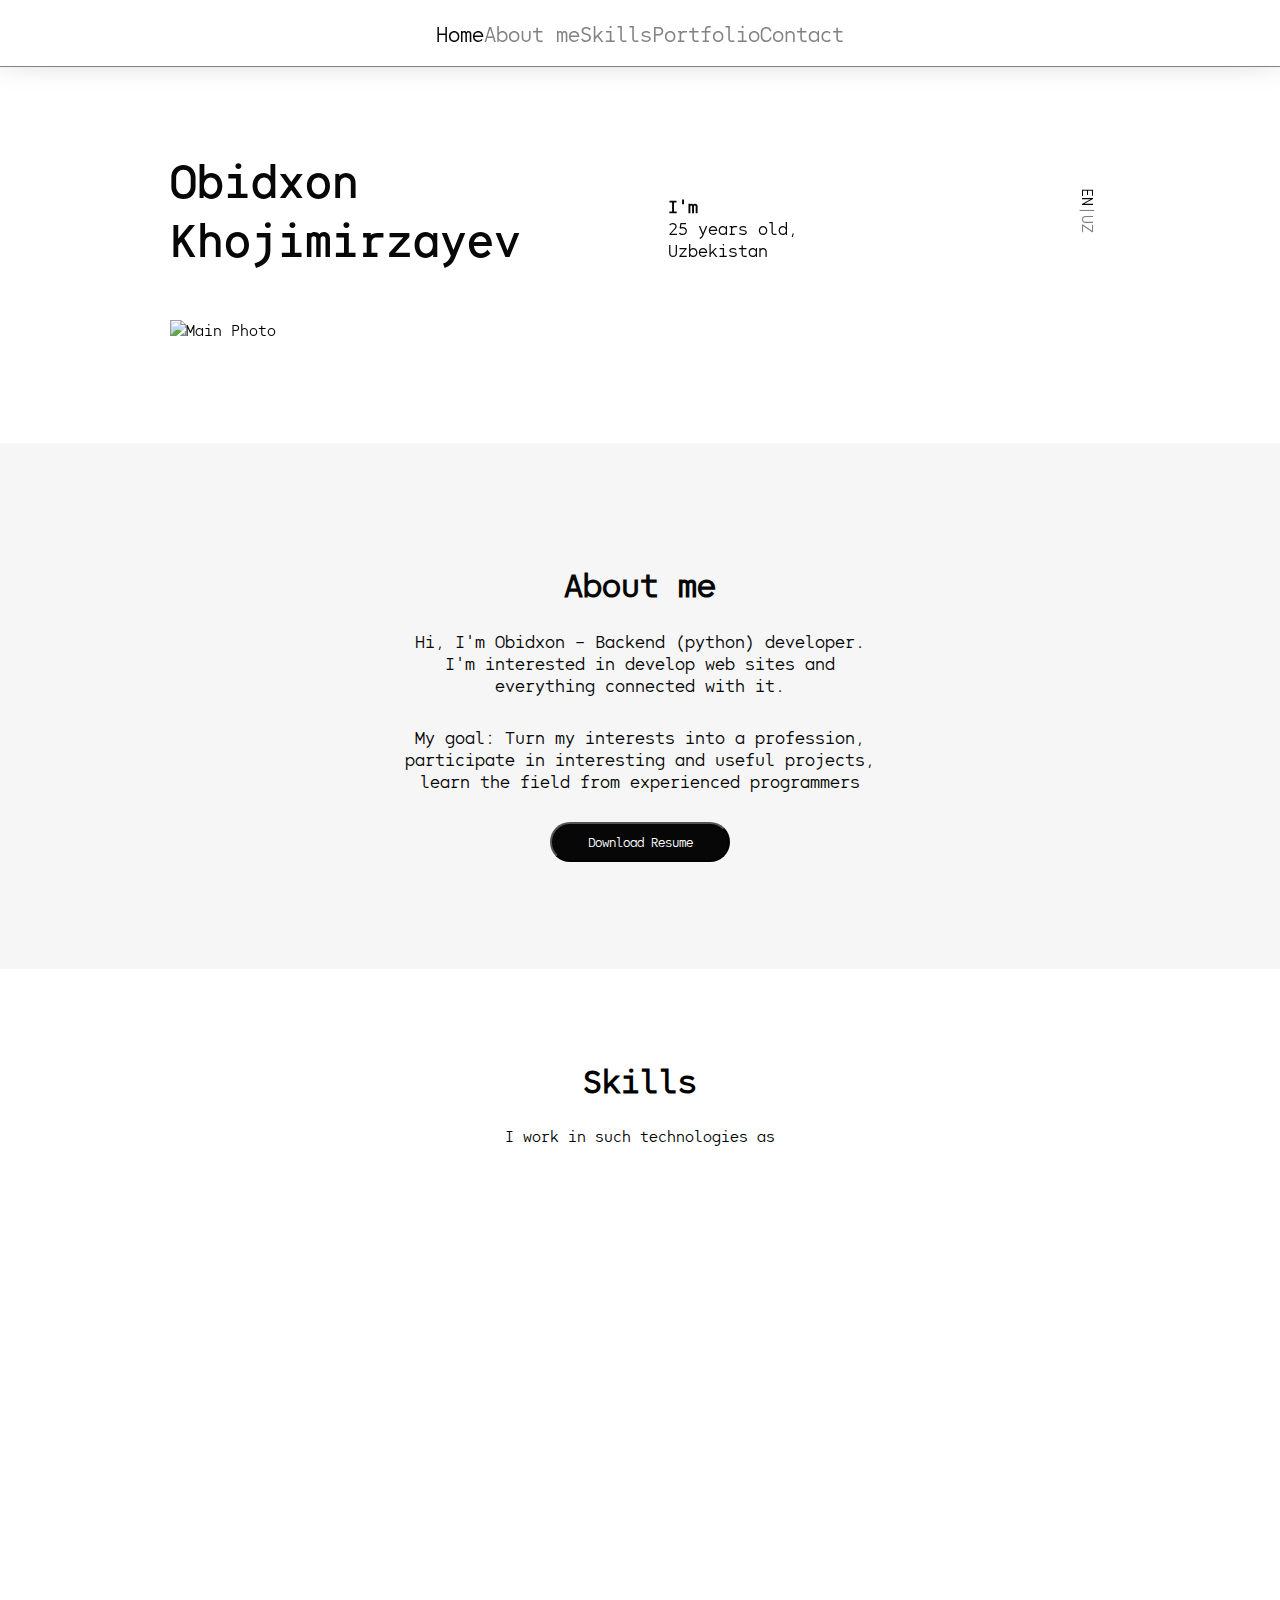
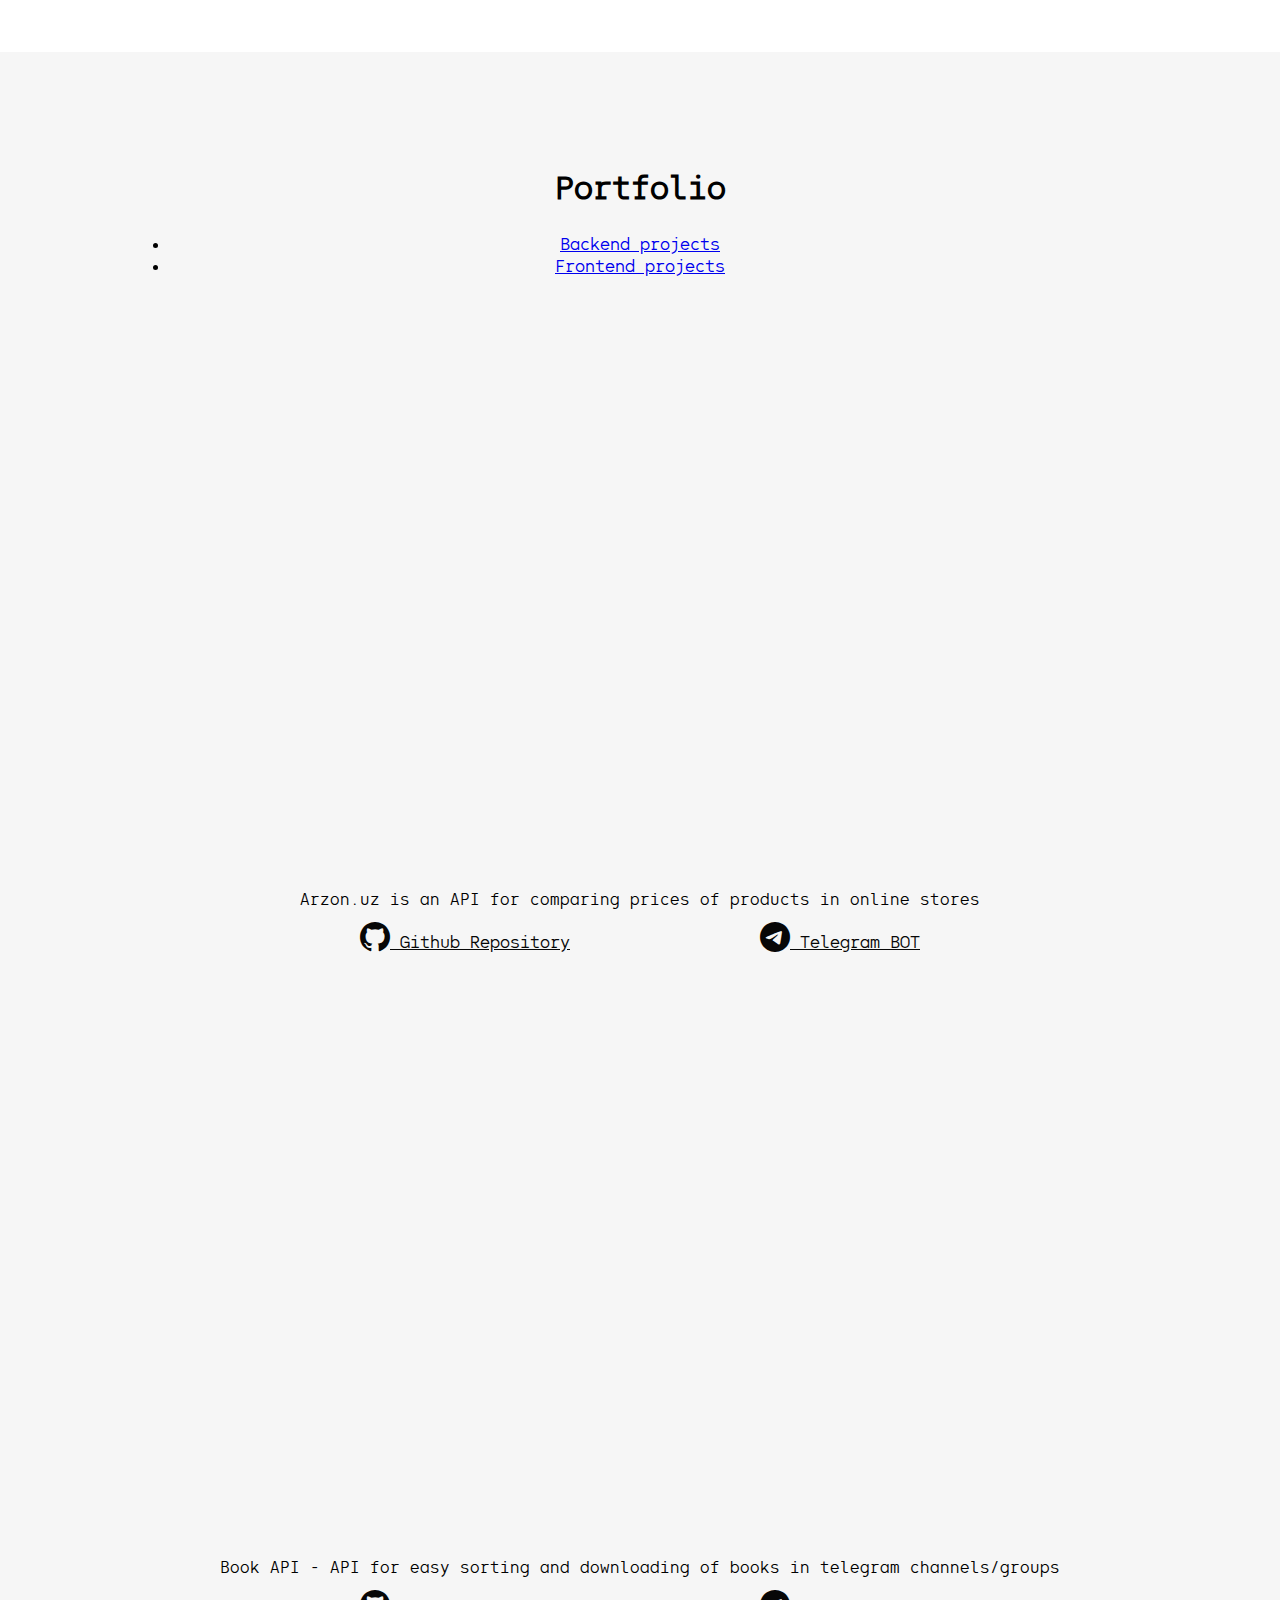
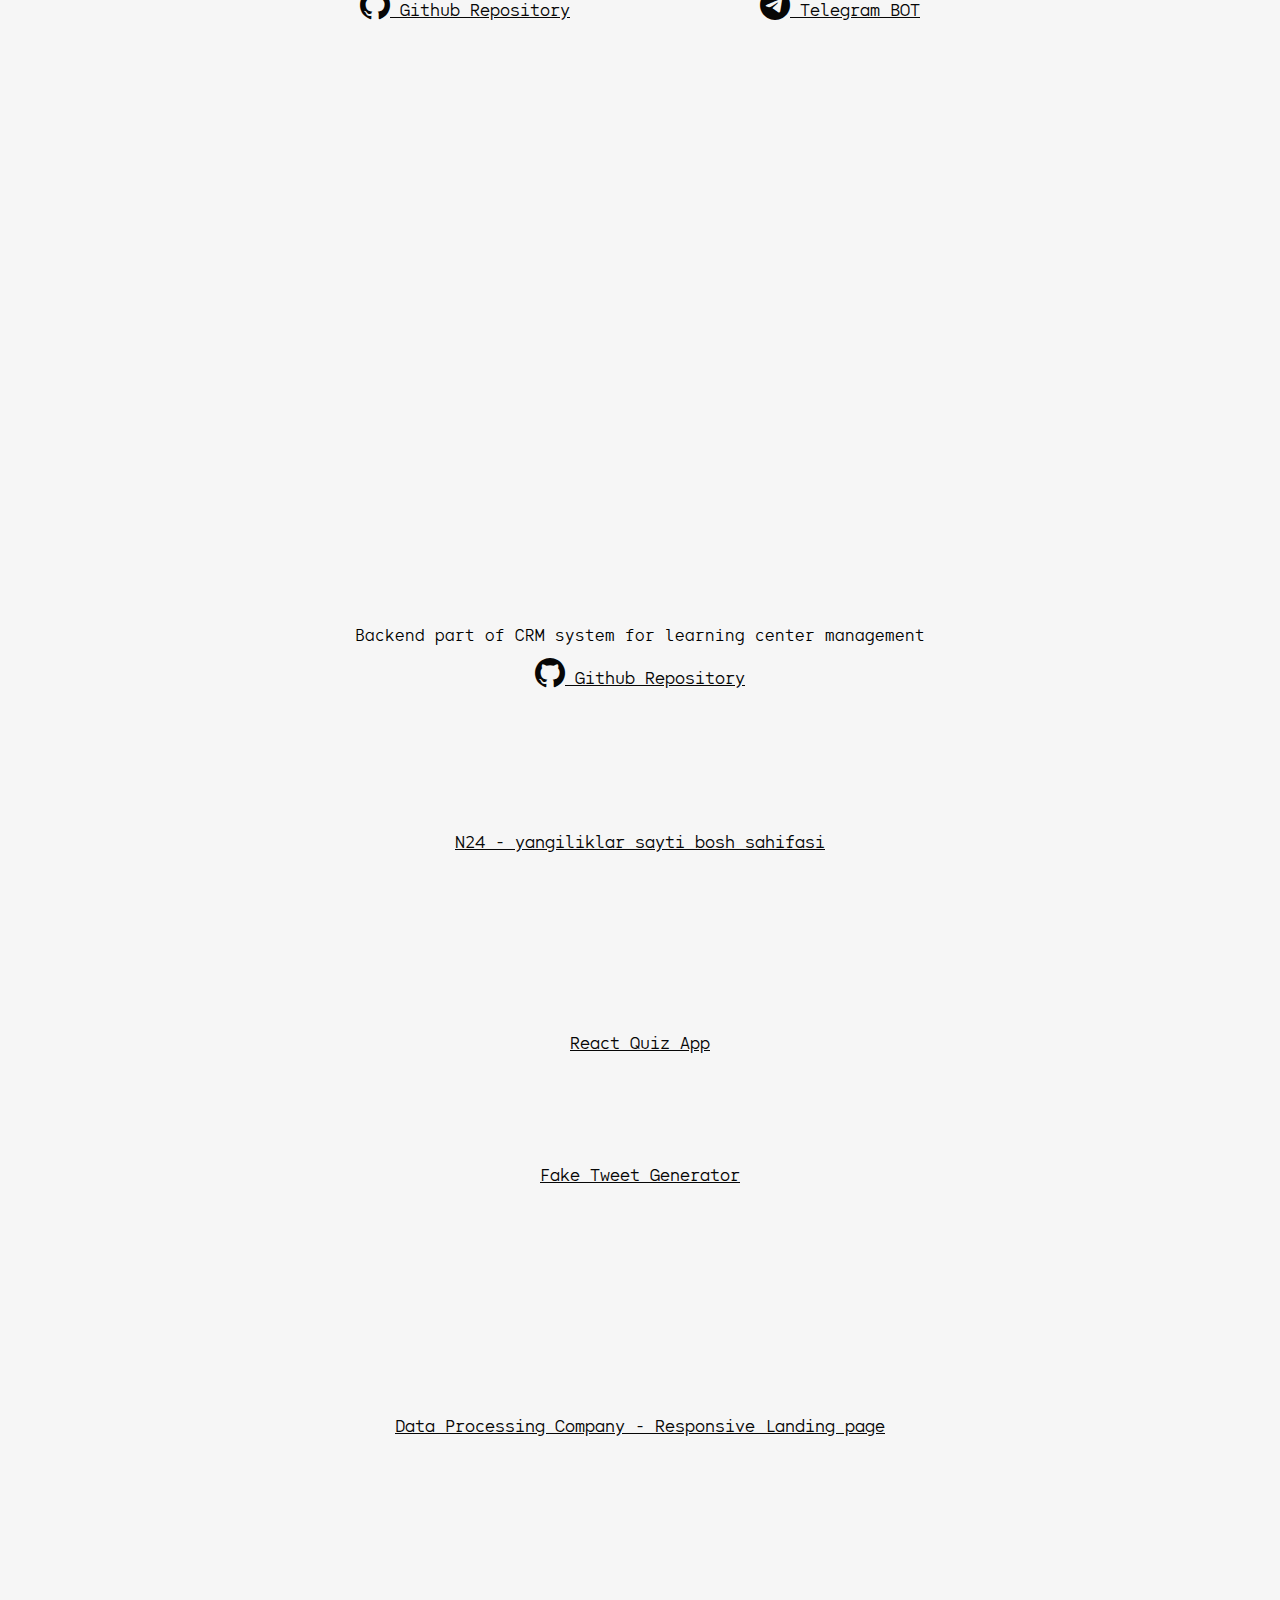
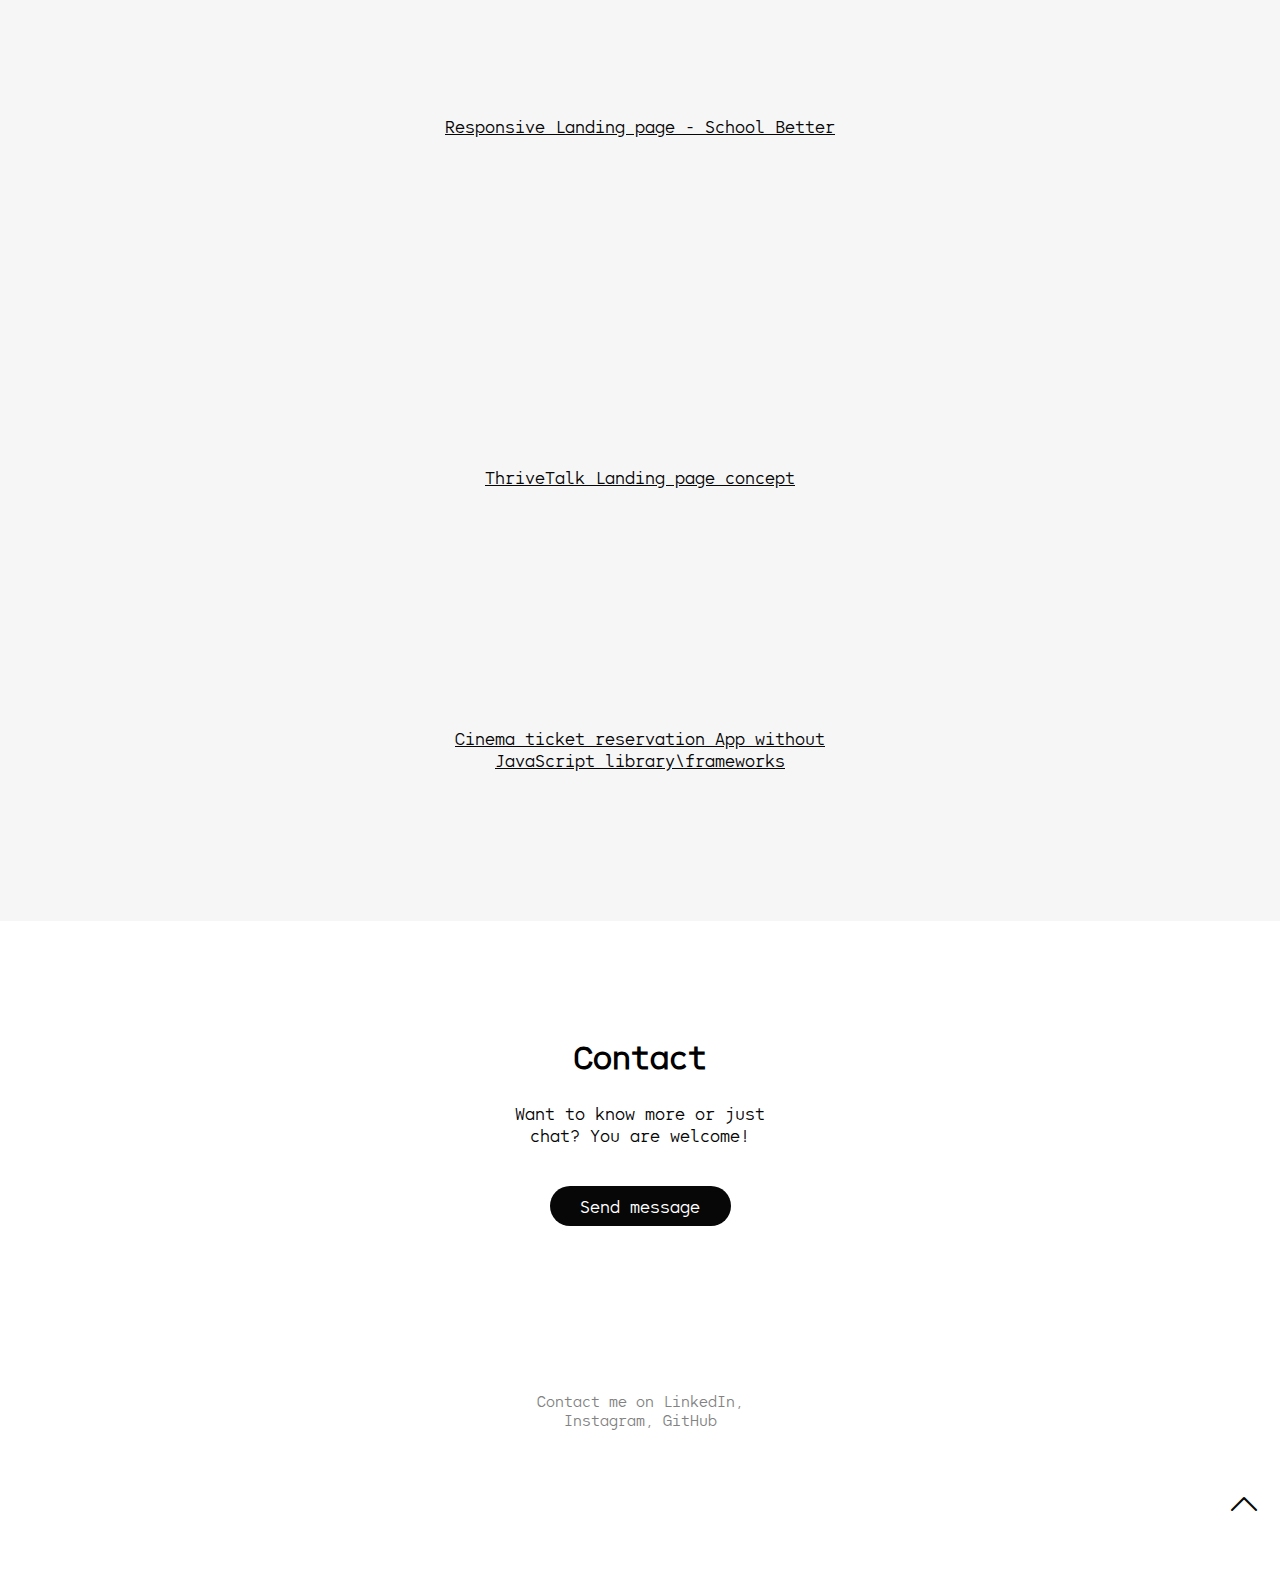
==== commit cd6e0f68: "Add some changes" ====
--- a/index.html
+++ b/index.html
@@ -162,17 +162,13 @@
                </div>
 
                <div class="about-me__text">
-                  Hi, I'm Obidxon – Backend developer from Uzbekistan.
+                  Hi, I'm Obidxon – Backend (python) developer.
                   I'm interested in develop web sites and everything connected with it.
                </div>
 
                <div class="about-me__text">
-                  I have honored diplom of course "Web developer" at Monomarkaz
-               </div>
-
-               <div class="about-me__text">
-                  Ready to implement excellent projects
-                  with wonderful people.
+                  My goal: Turn my interests into a profession, participate in interesting and useful projects, learn
+                  the field from experienced programmers
                </div>
 
                <button class="about-me__action">
@@ -210,7 +206,7 @@
                         Python
                      </div>
                   </div>
-   
+
                   <div class="program-item" data-aos="fade-up">
                      <div class="program-item__img">
                         <img src="img/logo/Django.png" width="80" height="80" alt="Django logo">
@@ -219,7 +215,7 @@
                         Django
                      </div>
                   </div>
-   
+
                   <div class="program-item" data-aos="fade-down">
                      <div class="program-item__img">
                         <img src="img/logo/Django REST.png" width="90" height="90" alt="Django rest logo">
@@ -228,7 +224,7 @@
                         DRF
                      </div>
                   </div>
-   
+
                   <div class="program-item" data-aos="fade-left">
                      <div class="program-item__img">
                         <img src="img/logo/Docker.png" width="90" height="90" alt="Docker logo">
@@ -237,7 +233,7 @@
                         Docker
                      </div>
                   </div>
-   
+
                   <div class="program-item" data-aos="fade-right">
                      <div class="program-item__img">
                         <img src="img/logo/PostgresSQL.png" width="90" height="90" alt="PostgreSQL logo">
@@ -246,7 +242,7 @@
                         PostgreSQL
                      </div>
                   </div>
-   
+
                   <div class="program-item" data-aos="fade-left">
                      <div class="program-item__img">
                         <img src="img/logo/git_icon_130933.png" width="90" height="90" alt="Git logo">
@@ -259,59 +255,59 @@
 
                <div class="program-box">
                   <div class="program-item" data-aos="fade-right">
-                  <div class="program-item__img">
-                     <img src="img/logo/file_type_html_icon_130541.png" width="90" height="90" alt="Html logo">
-                  </div>
-                  <div class="program-item__subtitle">
-                     HTML5
-                  </div>
-               </div>
-
-               <div class="program-item" data-aos="fade-right">
-                  <div class="program-item__img">
-                     <img src="img/logo/file_type_css_icon_130661.png" width="90" height="90" alt="css logo">
-                  </div>
-                  <div class="program-item__subtitle">
-                     CSS
-                  </div>
-               </div>
-
-               <div class="program-item" data-aos="fade-down">
-                  <div class="program-item__img">
-                     <img src="img/logo/file_type_js_official_icon_130509.png" width="90" height="90" alt="JS logo">
-                  </div>
-                  <div class="program-item__subtitle">
-                     JavaScript
-                  </div>
-               </div>
-
-               <div class="program-item" data-aos="fade-up">
-                  <div class="program-item__img">
-                     <img src="img/logo/react_original_logo_icon_146374.png" width="90" height="90" alt="React logo">
-                  </div>
-                  <div class="program-item__subtitle">
-                     React Js
-                  </div>
-               </div>
-
-               <div class="program-item" data-aos="fade-left">
-                  <div class="program-item__img">
-                     <img src="img/logo/figma_logo_icon_170157.png" width="90" height="90" alt="Figma logo">
-                  </div>
-                  <div class="program-item__subtitle">
-                     Figma
-                  </div>
-               </div>
-
-               <div class="program-item" data-aos="fade-right">
-                  <div class="program-item__img">
-                     <img src="img/logo/bootstrap-logo-shadow.png" width="90" height="90" alt="Git logo">
-                  </div>
-                  <div class="program-item__subtitle">
-                     Bootstrap
-                  </div>
-               </div>
-            </div>
+                     <div class="program-item__img">
+                        <img src="img/logo/file_type_html_icon_130541.png" width="90" height="90" alt="Html logo">
+                     </div>
+                     <div class="program-item__subtitle">
+                        HTML5
+                     </div>
+                  </div>
+
+                  <div class="program-item" data-aos="fade-right">
+                     <div class="program-item__img">
+                        <img src="img/logo/file_type_css_icon_130661.png" width="90" height="90" alt="css logo">
+                     </div>
+                     <div class="program-item__subtitle">
+                        CSS
+                     </div>
+                  </div>
+
+                  <div class="program-item" data-aos="fade-down">
+                     <div class="program-item__img">
+                        <img src="img/logo/file_type_js_official_icon_130509.png" width="90" height="90" alt="JS logo">
+                     </div>
+                     <div class="program-item__subtitle">
+                        JavaScript
+                     </div>
+                  </div>
+
+                  <div class="program-item" data-aos="fade-up">
+                     <div class="program-item__img">
+                        <img src="img/logo/react_original_logo_icon_146374.png" width="90" height="90" alt="React logo">
+                     </div>
+                     <div class="program-item__subtitle">
+                        React Js (Basic)
+                     </div>
+                  </div>
+
+                  <div class="program-item" data-aos="fade-left">
+                     <div class="program-item__img">
+                        <img src="img/logo/figma_logo_icon_170157.png" width="90" height="90" alt="Figma logo">
+                     </div>
+                     <div class="program-item__subtitle">
+                        Figma
+                     </div>
+                  </div>
+
+                  <div class="program-item" data-aos="fade-right">
+                     <div class="program-item__img">
+                        <img src="img/logo/bootstrap-logo-shadow.png" width="90" height="90" alt="Git logo">
+                     </div>
+                     <div class="program-item__subtitle">
+                        Bootstrap
+                     </div>
+                  </div>
+               </div>
             </div>
          </section>
       </div>
@@ -332,42 +328,26 @@
                      <li><a href="#section-one">Backend projects</a></li>
                      <li><a href="#section-two">Frontend projects</a></li>
                   </ul>
-              
+
                   <div class="content-holder">
-                      <div class="section" id="section-one">
-                        <div id="carouselExampleIndicators" class="carousel slide" data-ride="carousel" data-aos="fade-down">
+                     <div class="section" id="section-one">
+                        <div id="carouselExampleIndicators" class="carousel slide" data-ride="carousel"
+                           data-aos="fade-down">
                            <ol class="carousel-indicators">
                               <li data-target="#carouselExampleIndicators" data-slide-to="0" class="active"></li>
-                              <li data-target="#carouselExampleIndicators" data-slide-to="1"></li>
-                              <li data-target="#carouselExampleIndicators" data-slide-to="2"></li>
                            </ol>
                            <div class="carousel-inner">
                               <div class="carousel-item active">
                                  <img class="example-img" width="940" height="510" src="img/arzon.uz/1.jpg"
                                     alt="First slide">
                               </div>
-                              <div class="carousel-item">
-                                 <img class="example-img" width="940" height="510" src="img/arzon.uz/2.jpg"
-                                    alt="Second slide">
-                              </div>
-                              <div class="carousel-item">
-                                 <img class="example-img" width="940" height="510" src="img/arzon.uz/3.jpg"
-                                    alt="Third slide">
-                              </div>
-                           </div>
-                           <a class="carousel-control-prev" href="#carouselExampleIndicators" role="button" data-slide="prev">
-                              <span class="bi bi-chevron-left" aria-hidden="true"></span>
-                              <span class="sr-only">Previous</span>
-                           </a>
-                           <a class="carousel-control-next" href="#carouselExampleIndicators" role="button" data-slide="next">
-                              <span class="bi bi-chevron-right" aria-hidden="true"></span>
-                              <span class="sr-only">Next</span>
-                           </a>
-                        </div>
-         
+                           </div>
+                        </div>
+
                         <div class="project-name">
-                           <div class="project-text">Arzon.uz is an API for comparing prices of products in online stores</div>
-         
+                           <div class="project-text">Arzon.uz is an API for comparing prices of products in online
+                              stores</div>
+
                            <div class="example-link">
                               <a href="https://github.com/muhandis-kh/arzon.uz">
                                  <i class="bi bi-github social-icon"></i> Github Repository
@@ -377,40 +357,25 @@
                               </a>
                            </div>
                         </div>
-         
-                        <div id="carouselExampleIndicators_book_api" class="carousel slide" data-ride="carousel" data-aos="fade-down">
-                           <ol class="carousel-indicators">
-                              <li data-target="#carouselExampleIndicators_book_api" data-slide-to="0" class="active"></li>
-                              <li data-target="#carouselExampleIndicators_book_api" data-slide-to="1"></li>
-                              <li data-target="#carouselExampleIndicators_book_api" data-slide-to="2"></li>
+
+                        <div id="carouselExampleIndicators_book_api" class="carousel slide" data-ride="carousel"
+                           data-aos="fade-right">
+                           <ol class="carousel-indicators">
+                              <li data-target="#carouselExampleIndicators_book_api" data-slide-to="0" class="active">
+                              </li>
                            </ol>
                            <div class="carousel-inner">
                               <div class="carousel-item active">
                                  <img class="example-img" width="940" height="510" src="img/book_api/1.jpg"
                                     alt="First slide">
                               </div>
-                              <div class="carousel-item">
-                                 <img class="example-img" width="940" height="510" src="img/book_api/2.jpg"
-                                    alt="Second slide">
-                              </div>
-                              <div class="carousel-item">
-                                 <img class="example-img" width="940" height="510" src="img/book_api/3.jpg"
-                                    alt="Third slide">
-                              </div>
-                           </div>
-                           <a class="carousel-control-prev" href="#carouselExampleIndicators_book_api" role="button" data-slide="prev">
-                              <span class="bi bi-chevron-left" aria-hidden="true"></span>
-                              <span class="sr-only">Previous</span>
-                           </a>
-                           <a class="carousel-control-next" href="#carouselExampleIndicators_book_api" role="button" data-slide="next">
-                              <span class="bi bi-chevron-right" aria-hidden="true"></span>
-                              <span class="sr-only">Next</span>
-                           </a>
-                        </div>
-         
+                           </div>
+                        </div>
+
                         <div class="project-name">
-                           <div class="project-text">Book API - API for easy sorting and downloading of books in telegram channels/groups</div>
-         
+                           <div class="project-text">Book API - API for easy sorting and downloading of books in
+                              telegram channels/groups</div>
+
                            <div class="example-link">
                               <a href="https://github.com/muhandis-kh/book_api">
                                  <i class="bi bi-github social-icon"></i> Github Repository
@@ -420,8 +385,9 @@
                               </a>
                            </div>
                         </div>
-         
-                        <div id="carouselExampleIndicators_crm" class="carousel slide" data-ride="carousel" data-aos="fade-down">
+
+                        <div id="carouselExampleIndicators_crm" class="carousel slide" data-ride="carousel"
+                           data-aos="fade-down">
                            <ol class="carousel-indicators">
                               <li data-target="#carouselExampleIndicators_crm" data-slide-to="0" class="active"></li>
                            </ol>
@@ -432,54 +398,136 @@
                               </div>
                            </div>
                         </div>
-         
+
                         <div class="project-name">
                            <div class="project-text">Backend part of CRM system for learning center management</div>
-         
+
                            <div class="example-link">
                               <a href="https://github.com/muhandis-kh/uitc-crm">
                                  <i class="bi bi-github social-icon"></i> Github Repository
-                              </a>  
-                           </div>
-                        </div>
-         
-                        
-                      </div>
-                      <div class="section" id="section-two">
-                        <div id="carouselExampleIndicators" class="carousel slide" data-ride="carousel" data-aos="fade-down">
-                           <ol class="carousel-indicators">
-                              <li data-target="#carouselExampleIndicators" data-slide-to="0" class="active"></li>
-                              <li data-target="#carouselExampleIndicators" data-slide-to="1"></li>
-                              <li data-target="#carouselExampleIndicators" data-slide-to="2"></li>
-                           </ol>
-                           <div class="carousel-inner">
-                              <div class="carousel-item active">
-                                 <img class="example-img" width="940" height="510" src="img/data-progrec/1.jpg" alt="First slide">
-                              </div>
-                              <div class="carousel-item">
-                                 <img class="example-img" width="940" height="510" src="img/data-progrec/2.jpg" alt="Second slide">
-                              </div>
-                              <div class="carousel-item">
-                                 <img class="example-img" width="940" height="510" src="img/data-progrec/3.jpg" alt="Third slide">
-                              </div>
-                           </div>
-                           <a class="carousel-control-prev" href="#carouselExampleIndicators" role="button" data-slide="prev">
+                              </a>
+                           </div>
+                        </div>
+
+
+                     </div>
+                     <div class="section" id="section-two">
+                        <div id="carouselExampleIndicators_n24" class="carousel" data-ride="carousel"
+                           data-aos="fade-down">
+                           <ol class="carousel-indicators">
+                              <li data-target="#carouselExampleIndicators_n24" data-slide-to="0" class="active"></li>
+                           </ol>
+                           <div class="carousel-inner">
+                              <div class="carousel-item active">
+                                 <img class="example-img" width="940" height="510"
+                                    src="img/n24/Screenshot 2023-12-08 224106.png" alt="First slide">
+                              </div>
+
+                           </div>
+                        </div>
+
+                        <div class="example-link">
+                           <a href="https://obidxon-h.netlify.app">
+                              N24 - yangiliklar sayti bosh sahifasi
+                           </a>
+                        </div>
+
+                        <div id="carouselExampleIndicators_quizapp" class="carousel " data-ride="carousel"
+                           data-aos="fade-down">
+                           <ol class="carousel-indicators">
+                              <li data-target="#carouselExampleIndicators_quizapp" data-slide-to="0" class="active">
+                              </li>
+                              <li data-target="#carouselExampleIndicators_quizapp" data-slide-to="1"></li>
+                           </ol>
+                           <div class="carousel-inner">
+                              <div class="carousel-item active">
+                                 <img class="example-img" width="940" height="510" src="img/quizapp/1.png"
+                                    alt="First slide">
+                              </div>
+                              <div class="carousel-item">
+                                 <img class="example-img" width="940" height="510" src="img/quizapp/2.png"
+                                    alt="Second slide">
+                              </div>
+
+                           </div>
+                           <a class="carousel-control-prev" href="#carouselExampleIndicators_quizapp" role="button"
+                              data-slide="prev">
                               <span class="carousel-control-prev-icon" aria-hidden="true"></span>
                               <span class="sr-only">Previous</span>
                            </a>
-                           <a class="carousel-control-next" href="#carouselExampleIndicators" role="button" data-slide="next">
+                           <a class="carousel-control-next" href="#carouselExampleIndicators_quizapp" role="button"
+                              data-slide="next">
                               <span class="carousel-control-next-icon" aria-hidden="true"></span>
                               <span class="sr-only">Next</span>
                            </a>
                         </div>
-         
+
+                        <div class="example-link">
+                           <a href="https://web-quizapp.netlify.app/">
+                              React Quiz App
+                           </a>
+                        </div>
+
+                        <div id="carouselExampleIndicators_n24" class="carousel " data-ride="carousel"
+                           data-aos="fade-down">
+                           <ol class="carousel-indicators">
+                              <li data-target="#carouselExampleIndicators_n24" data-slide-to="0" class="active"></li>
+                           </ol>
+                           <div class="carousel-inner">
+                              <div class="carousel-item active">
+                                 <img class="example-img" width="940" height="510" src="img/fake tweet generator/1.png"
+                                    alt="First slide">
+                              </div>
+
+                           </div>
+                        </div>
+
+                        <div class="example-link">
+                           <a href="https://fake-tweet-app.netlify.app/">
+                              Fake Tweet Generator
+                           </a>
+                        </div>
+                        <div id="carouselExampleIndicators_data" class="carousel " data-ride="carousel"
+                           data-aos="fade-down">
+                           <ol class="carousel-indicators">
+                              <li data-target="#carouselExampleIndicators_data" data-slide-to="0" class="active"></li>
+                              <li data-target="#carouselExampleIndicators_data" data-slide-to="1"></li>
+                              <li data-target="#carouselExampleIndicators_data" data-slide-to="2"></li>
+                           </ol>
+                           <div class="carousel-inner">
+                              <div class="carousel-item active">
+                                 <img class="example-img" width="940" height="510" src="img/data-progrec/1.jpg"
+                                    alt="First slide">
+                              </div>
+                              <div class="carousel-item">
+                                 <img class="example-img" width="940" height="510" src="img/data-progrec/2.jpg"
+                                    alt="Second slide">
+                              </div>
+                              <div class="carousel-item">
+                                 <img class="example-img" width="940" height="510" src="img/data-progrec/3.jpg"
+                                    alt="Third slide">
+                              </div>
+                           </div>
+                           <a class="carousel-control-prev" href="#carouselExampleIndicators_data" role="button"
+                              data-slide="prev">
+                              <span class="carousel-control-prev-icon" aria-hidden="true"></span>
+                              <span class="sr-only">Previous</span>
+                           </a>
+                           <a class="carousel-control-next" href="#carouselExampleIndicators_data" role="button"
+                              data-slide="next">
+                              <span class="carousel-control-next-icon" aria-hidden="true"></span>
+                              <span class="sr-only">Next</span>
+                           </a>
+                        </div>
+
                         <div class="example-link">
                            <a href="http://data-kh123.netlify.app">
-                              Data Processing Company - To'liq moslashuvchan Landing page
-                           </a>
-                        </div>
-         
-                        <div id="carouselExampleIndicatorss" class="carousel slide" data-ride="carousel" data-aos="fade-right">
+                              Data Processing Company - Responsive Landing page
+                           </a>
+                        </div>
+
+                        <div id="carouselExampleIndicatorss" class="carousel " data-ride="carousel"
+                           data-aos="fade-right">
                            <ol class="carousel-indicators">
                               <li data-target="#carouselExampleIndicatorss" data-slide-to="0" class="active"></li>
                               <li data-target="#carouselExampleIndicatorss" data-slide-to="1"></li>
@@ -488,35 +536,42 @@
                            </ol>
                            <div class="carousel-inner">
                               <div class="carousel-item active">
-                                 <img class="example-img" width="940" height="510" src="img/school/1.jpg" alt="First slide">
-                              </div>
-                              <div class="carousel-item">
-                                 <img class="example-img" width="940" height="510" src="img/school/2.jpg" alt="Second slide">
-                              </div>
-                              <div class="carousel-item">
-                                 <img class="example-img" width="940" height="510" src="img/school/3.jpg" alt="Third slide">
-                              </div>
-                              <div class="carousel-item">
-                                 <img class="example-img" width="940" height="510" src="img/school/4.jpg" alt="Third slide">
-                              </div>
-                           </div>
-                           <a class="carousel-control-prev" href="#carouselExampleIndicatorss" role="button" data-slide="prev">
+                                 <img class="example-img" width="940" height="510" src="img/school/1.jpg"
+                                    alt="First slide">
+                              </div>
+                              <div class="carousel-item">
+                                 <img class="example-img" width="940" height="510" src="img/school/2.jpg"
+                                    alt="Second slide">
+                              </div>
+                              <div class="carousel-item">
+                                 <img class="example-img" width="940" height="510" src="img/school/3.jpg"
+                                    alt="Third slide">
+                              </div>
+                              <div class="carousel-item">
+                                 <img class="example-img" width="940" height="510" src="img/school/4.jpg"
+                                    alt="Third slide">
+                              </div>
+                           </div>
+                           <a class="carousel-control-prev" href="#carouselExampleIndicatorss" role="button"
+                              data-slide="prev">
                               <span class="carousel-control-prev-icon" aria-hidden="true"></span>
                               <span class="sr-only">Previous</span>
                            </a>
-                           <a class="carousel-control-next" href="#carouselExampleIndicatorss" role="button" data-slide="next">
+                           <a class="carousel-control-next" href="#carouselExampleIndicatorss" role="button"
+                              data-slide="next">
                               <span class="carousel-control-next-icon" aria-hidden="true"></span>
                               <span class="sr-only">Next</span>
                            </a>
                         </div>
-         
+
                         <div class="example-link">
                            <a href="http://schoolpage-kh.netlify.app">
-                              Moslashuvchan Oddiy Veb-site - School Better
-                           </a>
-                        </div>
-         
-                        <div id="carouselExampleIndicatorsss" class="carousel slide" data-ride="carousel" data-aos="fade-left">
+                              Responsive Landing page - School Better
+                           </a>
+                        </div>
+
+                        <div id="carouselExampleIndicatorsss" class="carousel " data-ride="carousel"
+                           data-aos="fade-left">
                            <ol class="carousel-indicators">
                               <li data-target="#carouselExampleIndicatorsss" data-slide-to="0" class="active"></li>
                               <li data-target="#carouselExampleIndicatorsss" data-slide-to="1"></li>
@@ -526,38 +581,46 @@
                            </ol>
                            <div class="carousel-inner">
                               <div class="carousel-item active">
-                                 <img class="example-img" width="940" height="510" src="img/thrivetalk/hero.png" alt="First slide">
-                              </div>
-                              <div class="carousel-item">
-                                 <img class="example-img" width="940" height="510" src="img/thrivetalk/girl.png" alt="Second slide">
-                              </div>
-                              <div class="carousel-item">
-                                 <img class="example-img" width="940" height="510" src="img/thrivetalk/CTA.png" alt="Third slide">
-                              </div>
-                              <div class="carousel-item">
-                                 <img class="example-img" width="940" height="510" src="img/thrivetalk/CTA.jpg" alt="Third slide">
-                              </div>
-                              <div class="carousel-item">
-                                 <img class="example-img" width="940" height="510" src="img/thrivetalk/footer.png" alt="Third slide">
-                              </div>
-                           </div>
-                           <a class="carousel-control-prev" href="#carouselExampleIndicatorsss" role="button" data-slide="prev">
+                                 <img class="example-img" width="940" height="510" src="img/thrivetalk/hero.png"
+                                    alt="First slide">
+                              </div>
+                              <div class="carousel-item">
+                                 <img class="example-img" width="940" height="510" src="img/thrivetalk/girl.png"
+                                    alt="Second slide">
+                              </div>
+                              <div class="carousel-item">
+                                 <img class="example-img" width="940" height="510" src="img/thrivetalk/CTA.png"
+                                    alt="Third slide">
+                              </div>
+                              <div class="carousel-item">
+                                 <img class="example-img" width="940" height="510" src="img/thrivetalk/CTA.jpg"
+                                    alt="Third slide">
+                              </div>
+                              <div class="carousel-item">
+                                 <img class="example-img" width="940" height="510" src="img/thrivetalk/footer.png"
+                                    alt="Third slide">
+                              </div>
+                           </div>
+                           <a class="carousel-control-prev" href="#carouselExampleIndicatorsss" role="button"
+                              data-slide="prev">
                               <span class="carousel-control-prev-icon" aria-hidden="true"></span>
                               <span class="sr-only">Previous</span>
                            </a>
-                           <a class="carousel-control-next" href="#carouselExampleIndicatorsss" role="button" data-slide="next">
+                           <a class="carousel-control-next" href="#carouselExampleIndicatorsss" role="button"
+                              data-slide="next">
                               <span class="carousel-control-next-icon" aria-hidden="true"></span>
                               <span class="sr-only">Next</span>
                            </a>
                         </div>
-         
+
                         <div class="example-link">
                            <a href="http://thrivetalk.kh123.netlify.app">
                               ThriveTalk Landing page concept
                            </a>
                         </div>
-         
-                        <div id="carouselExampleIndicators_Cinema" class="carousel slide" data-ride="carousel" data-aos="fade-up">
+
+                        <div id="carouselExampleIndicators_Cinema" class="carousel " data-ride="carousel"
+                           data-aos="fade-up">
                            <ol class="carousel-indicators">
                               <li data-target="#carouselExampleIndicators_Cinema" data-slide-to="0" class="active"></li>
                               <li data-target="#carouselExampleIndicators_Cinema" data-slide-to="1"></li>
@@ -565,33 +628,38 @@
                            </ol>
                            <div class="carousel-inner">
                               <div class="carousel-item active">
-                                 <img class="example-img" width="940" height="510" src="img/Cinema-ticket-reservation/photo_2022-06-20_15-10-50.jpg"
-                                    alt="First slide">
-                              </div>
-                              <div class="carousel-item">
-                                 <img class="example-img" width="940" height="510" src="img/Cinema-ticket-reservation/2.png" alt="Second slide">
-                              </div>
-                              <div class="carousel-item">
-                                 <img class="example-img" width="940" height="510" src="img/Cinema-ticket-reservation/3.png" alt="Third slide">
-                              </div>
-                           </div>
-                           <a class="carousel-control-prev" href="#carouselExampleIndicators_Cinema" role="button" data-slide="prev">
+                                 <img class="example-img" width="940" height="510"
+                                    src="img/Cinema-ticket-reservation/photo_2022-06-20_15-10-50.jpg" alt="First slide">
+                              </div>
+                              <div class="carousel-item">
+                                 <img class="example-img" width="940" height="510"
+                                    src="img/Cinema-ticket-reservation/2.png" alt="Second slide">
+                              </div>
+                              <div class="carousel-item">
+                                 <img class="example-img" width="940" height="510"
+                                    src="img/Cinema-ticket-reservation/3.png" alt="Third slide">
+                              </div>
+                           </div>
+                           <a class="carousel-control-prev" href="#carouselExampleIndicators_Cinema" role="button"
+                              data-slide="prev">
                               <span class="bi bi-chevron-left" aria-hidden="true"></span>
                               <span class="sr-only">Previous</span>
                            </a>
-                           <a class="carousel-control-next" href="#carouselExampleIndicators_Cinema" role="button" data-slide="next">
+                           <a class="carousel-control-next" href="#carouselExampleIndicators_Cinema" role="button"
+                              data-slide="next">
                               <span class="bi bi-chevron-right" aria-hidden="true"></span>
                               <span class="sr-only">Next</span>
                            </a>
                         </div>
-         
+
                         <div class="example-link">
                            <a href="https://deliver-x-zeta.vercel.app/">
                               Cinema ticket reservation App without <br> JavaScript library\frameworks
                            </a>
                         </div>
-              </nav>
-               
+                     </div>
+               </nav>
+
          </section>
       </div>
 
--- a/style/main.css
+++ b/style/main.css
@@ -69,6 +69,11 @@
 }
 
 /* Header section styles */
+
+.header{
+   margin-top: 0;
+   margin: 0;
+}
 
 .navbar{
    /* max-width: 1440px; */
@@ -238,6 +243,11 @@
    transform: scale(1.1);
 }
 
+.about-me__action a:hover{
+   text-decoration: solid;
+   color: #FFFFFF;
+}
+
 
 /* PROGRAMMES SECTION */
 
@@ -416,6 +426,11 @@
    font-size: 18px;
    color: white;
    text-decoration: none;
+}
+
+.contact-action a:hover{
+   text-decoration: none;
+   color: #FFFFFF;
 }
 
 .contact-social-items{
@@ -778,6 +793,10 @@
       height: 50px;
    }
 
+   .hero-text__lang{
+      margin-top: 30px;
+   }
+
    .hero-img img {
       height: 160px;
       flex-wrap: nowrap;
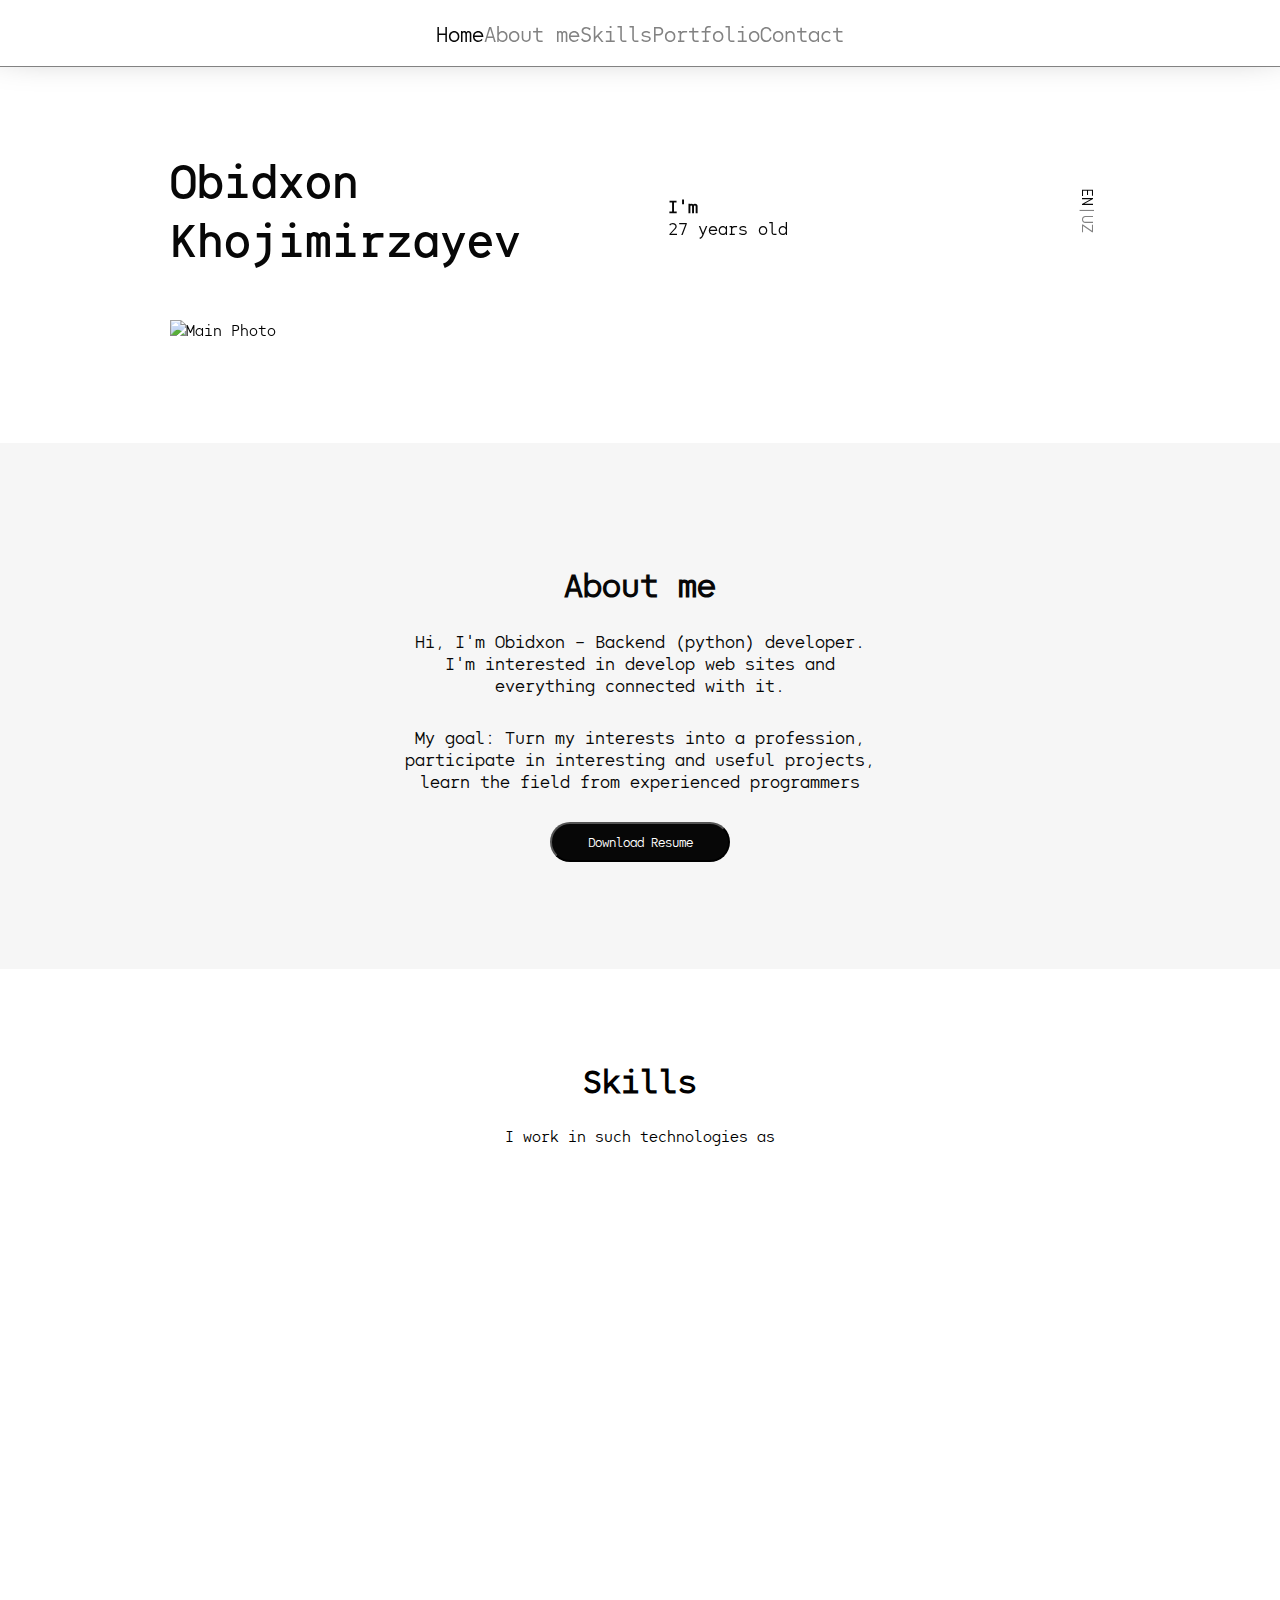
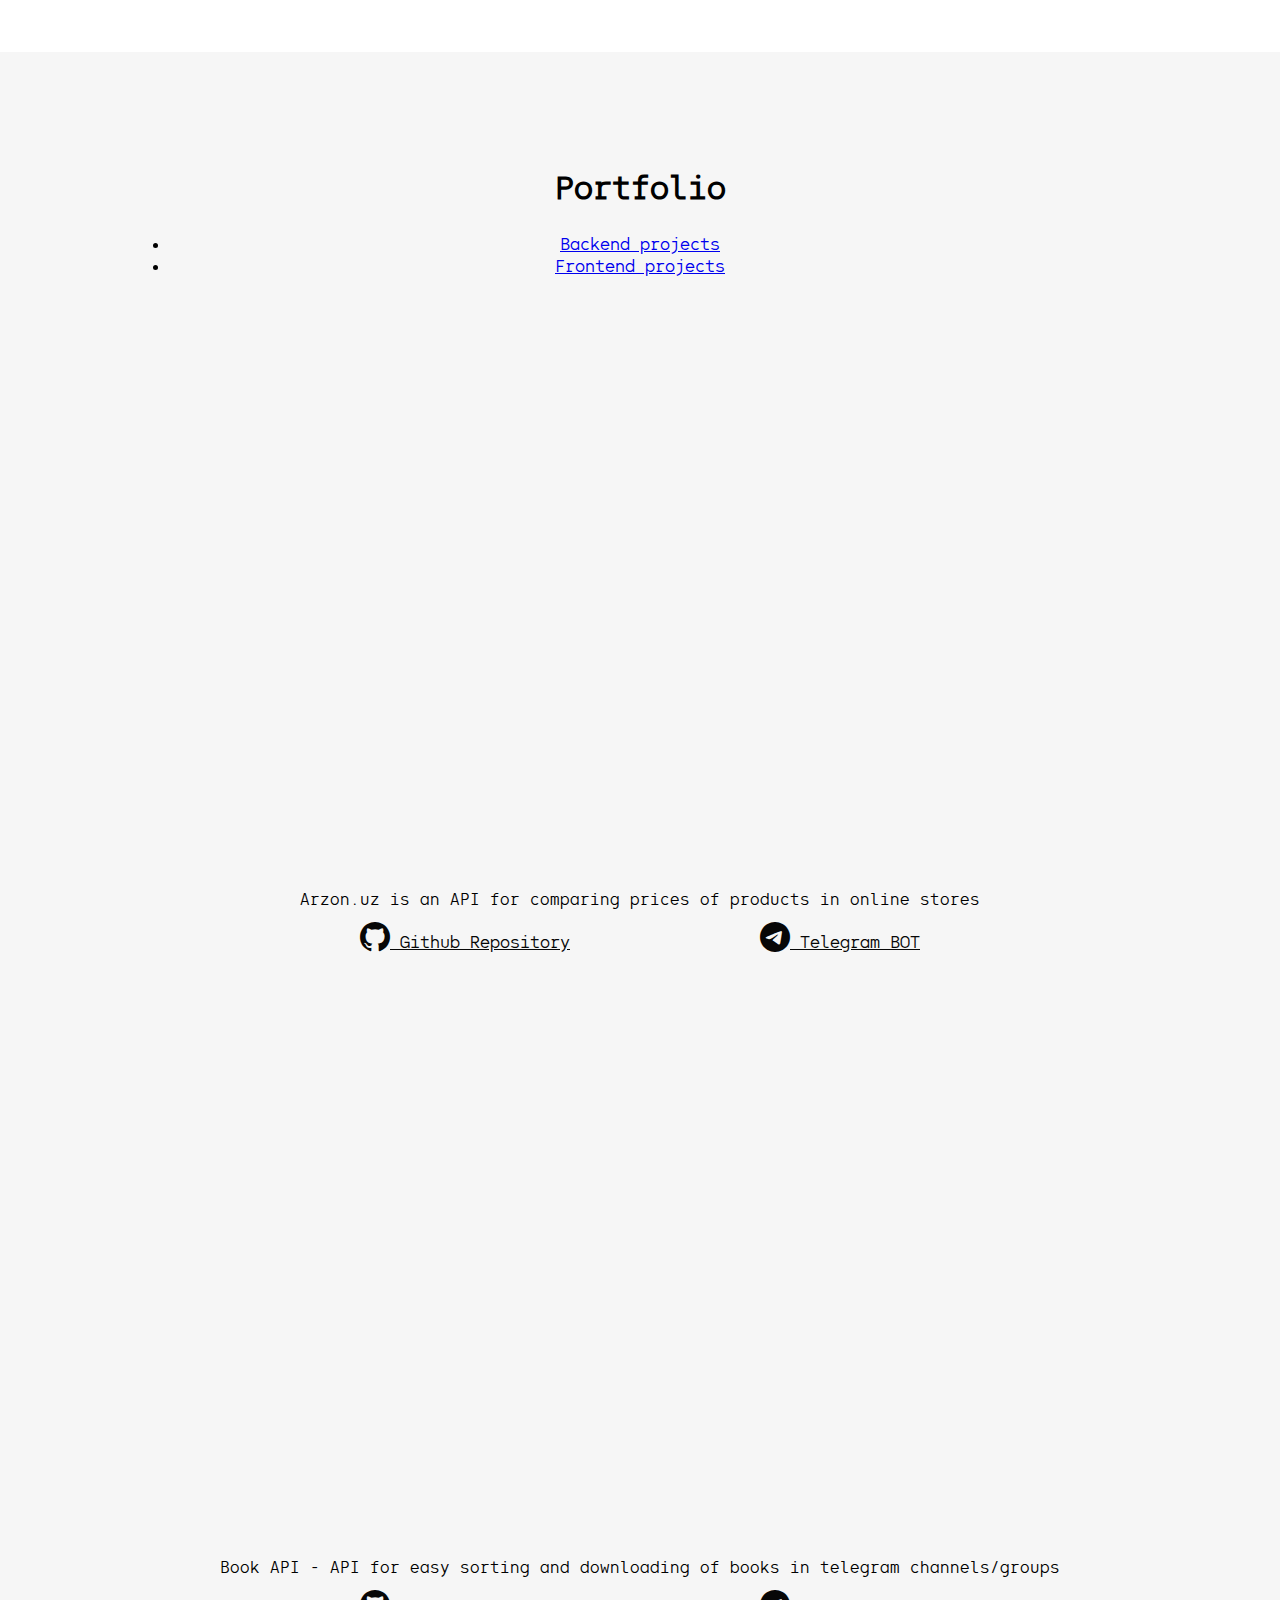
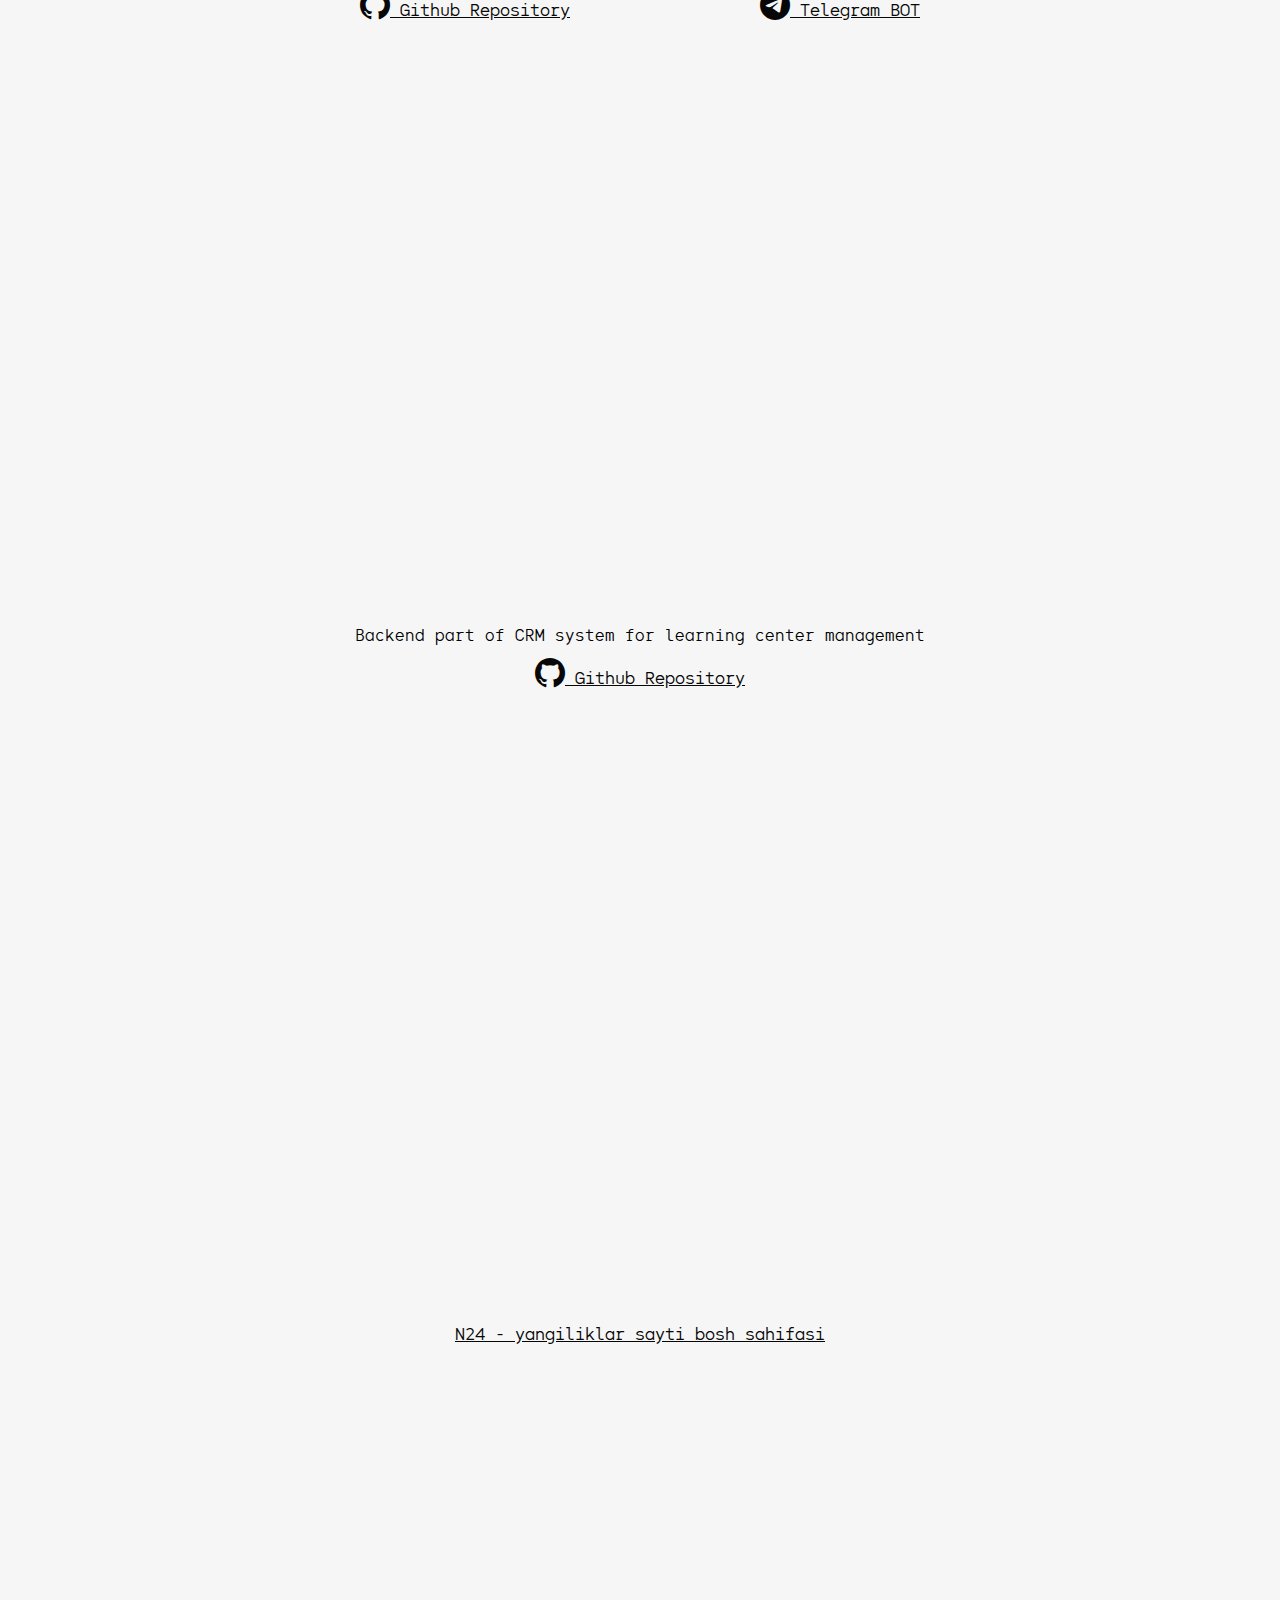
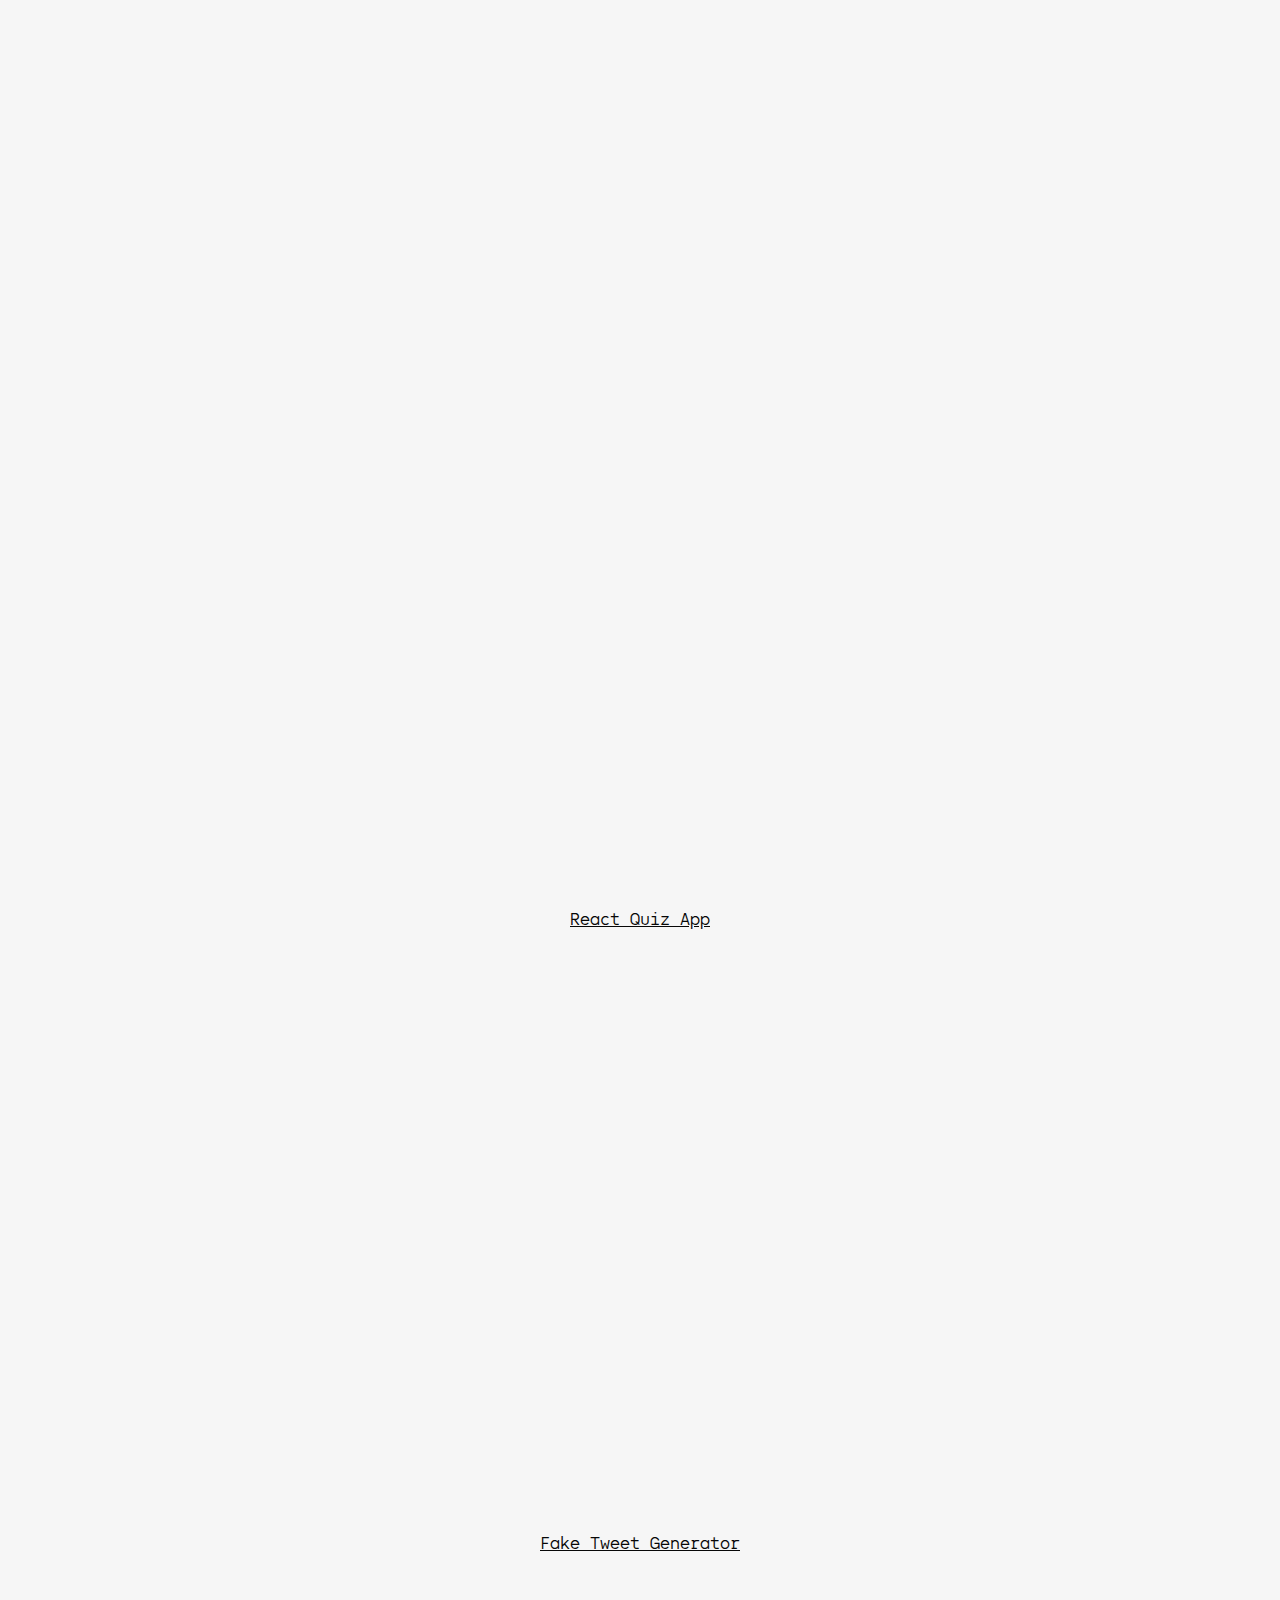
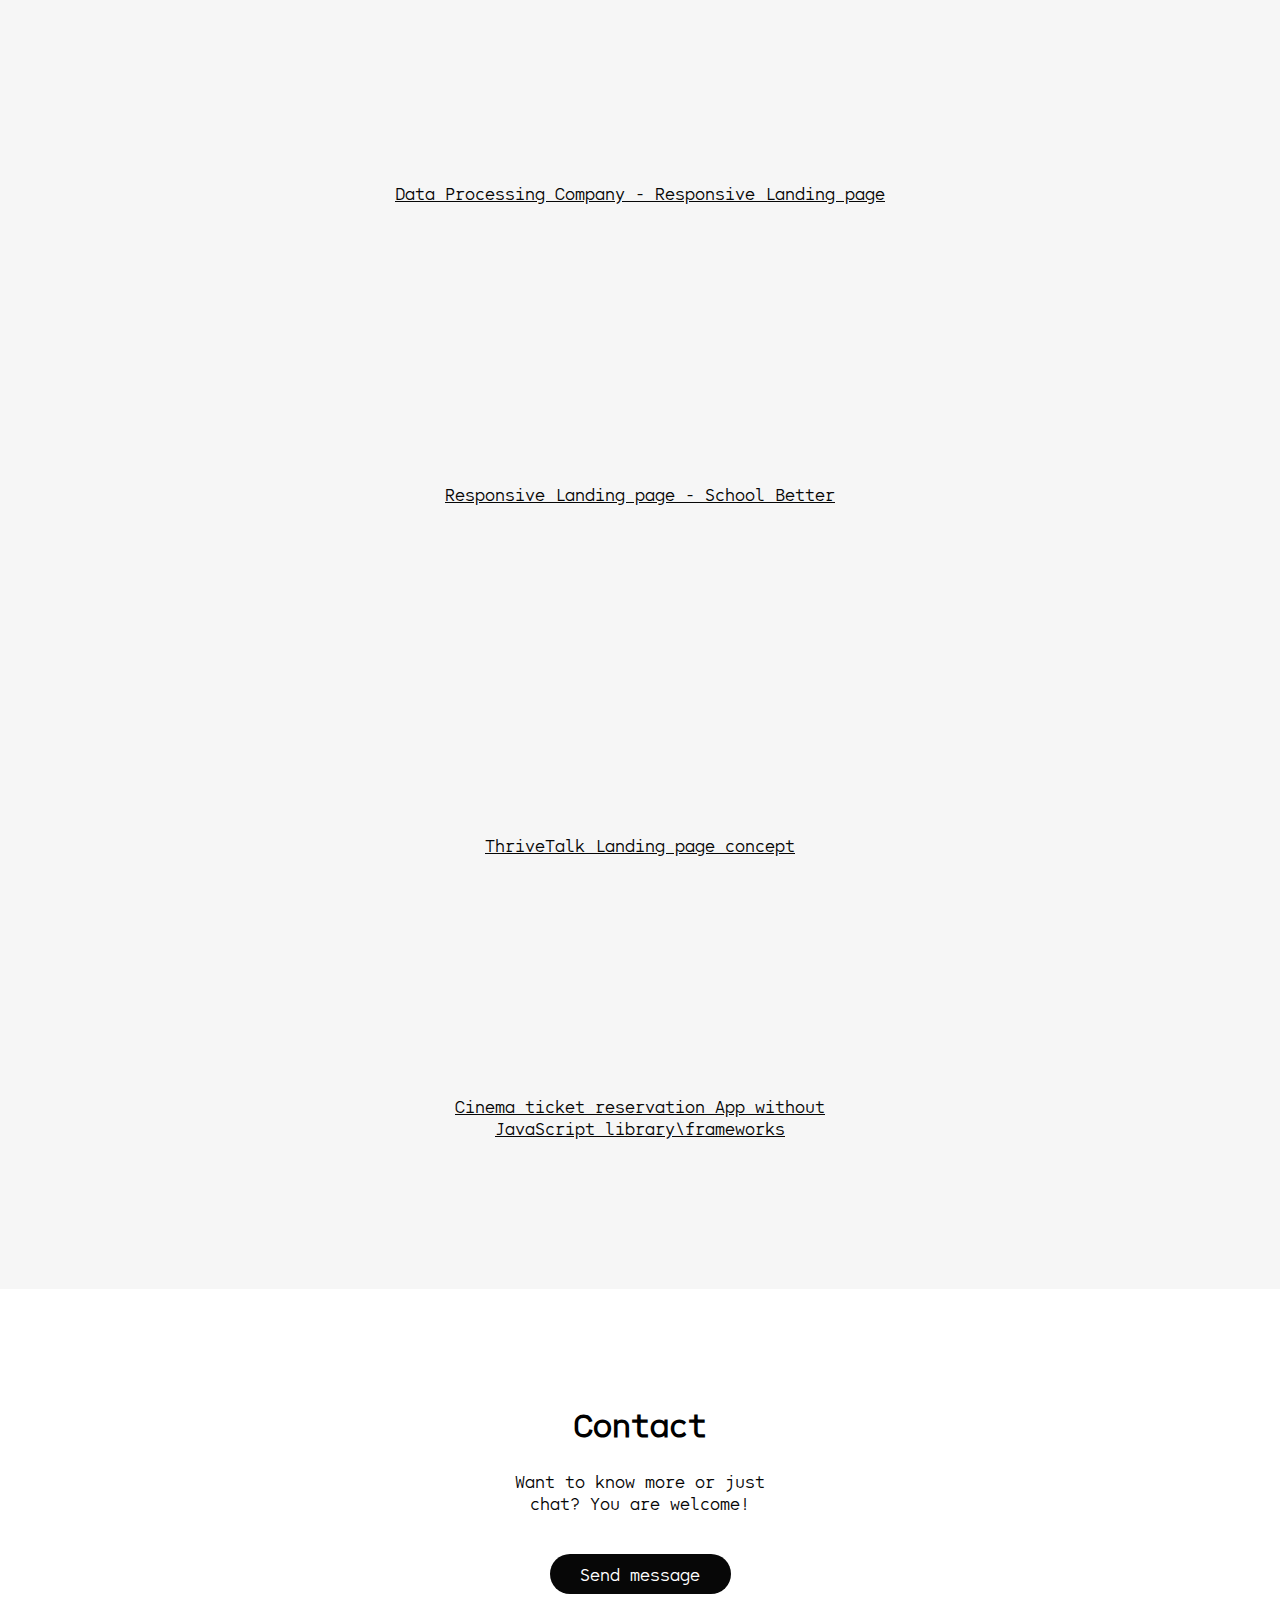
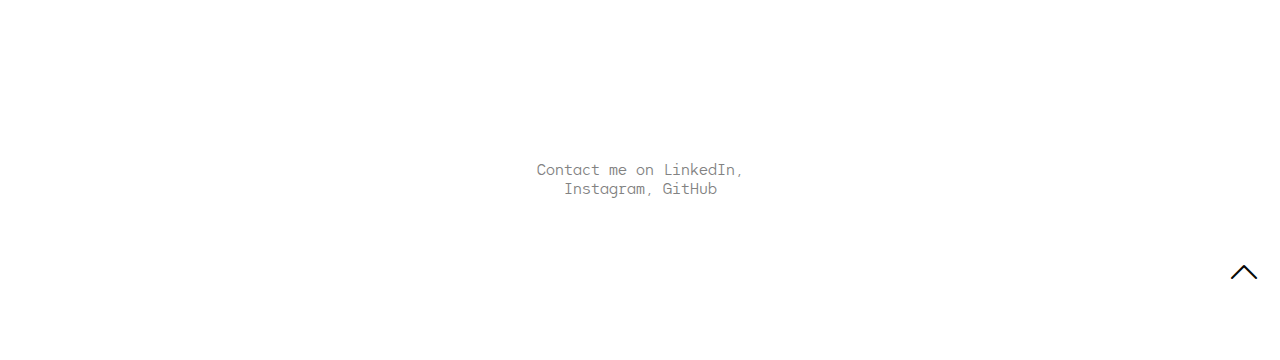
==== commit 3d4ca1ec: "Add calculateAge function" ====
--- a/index.html
+++ b/index.html
@@ -20,7 +20,7 @@
    <title>Portfolio KH</title>
 </head>
 
-<body>
+<body onload="calculateAge()">
 
    <div class="main-container">
 
@@ -130,7 +130,7 @@
                   <div class="mov-class">
                      <h4> I'm <span class="mov"> </span></h4>
                   </div>
-                  25 years old, Uzbekistan
+                  <span id="age"></span> years old
                </div>
 
                <div class="hero-text__lang">
